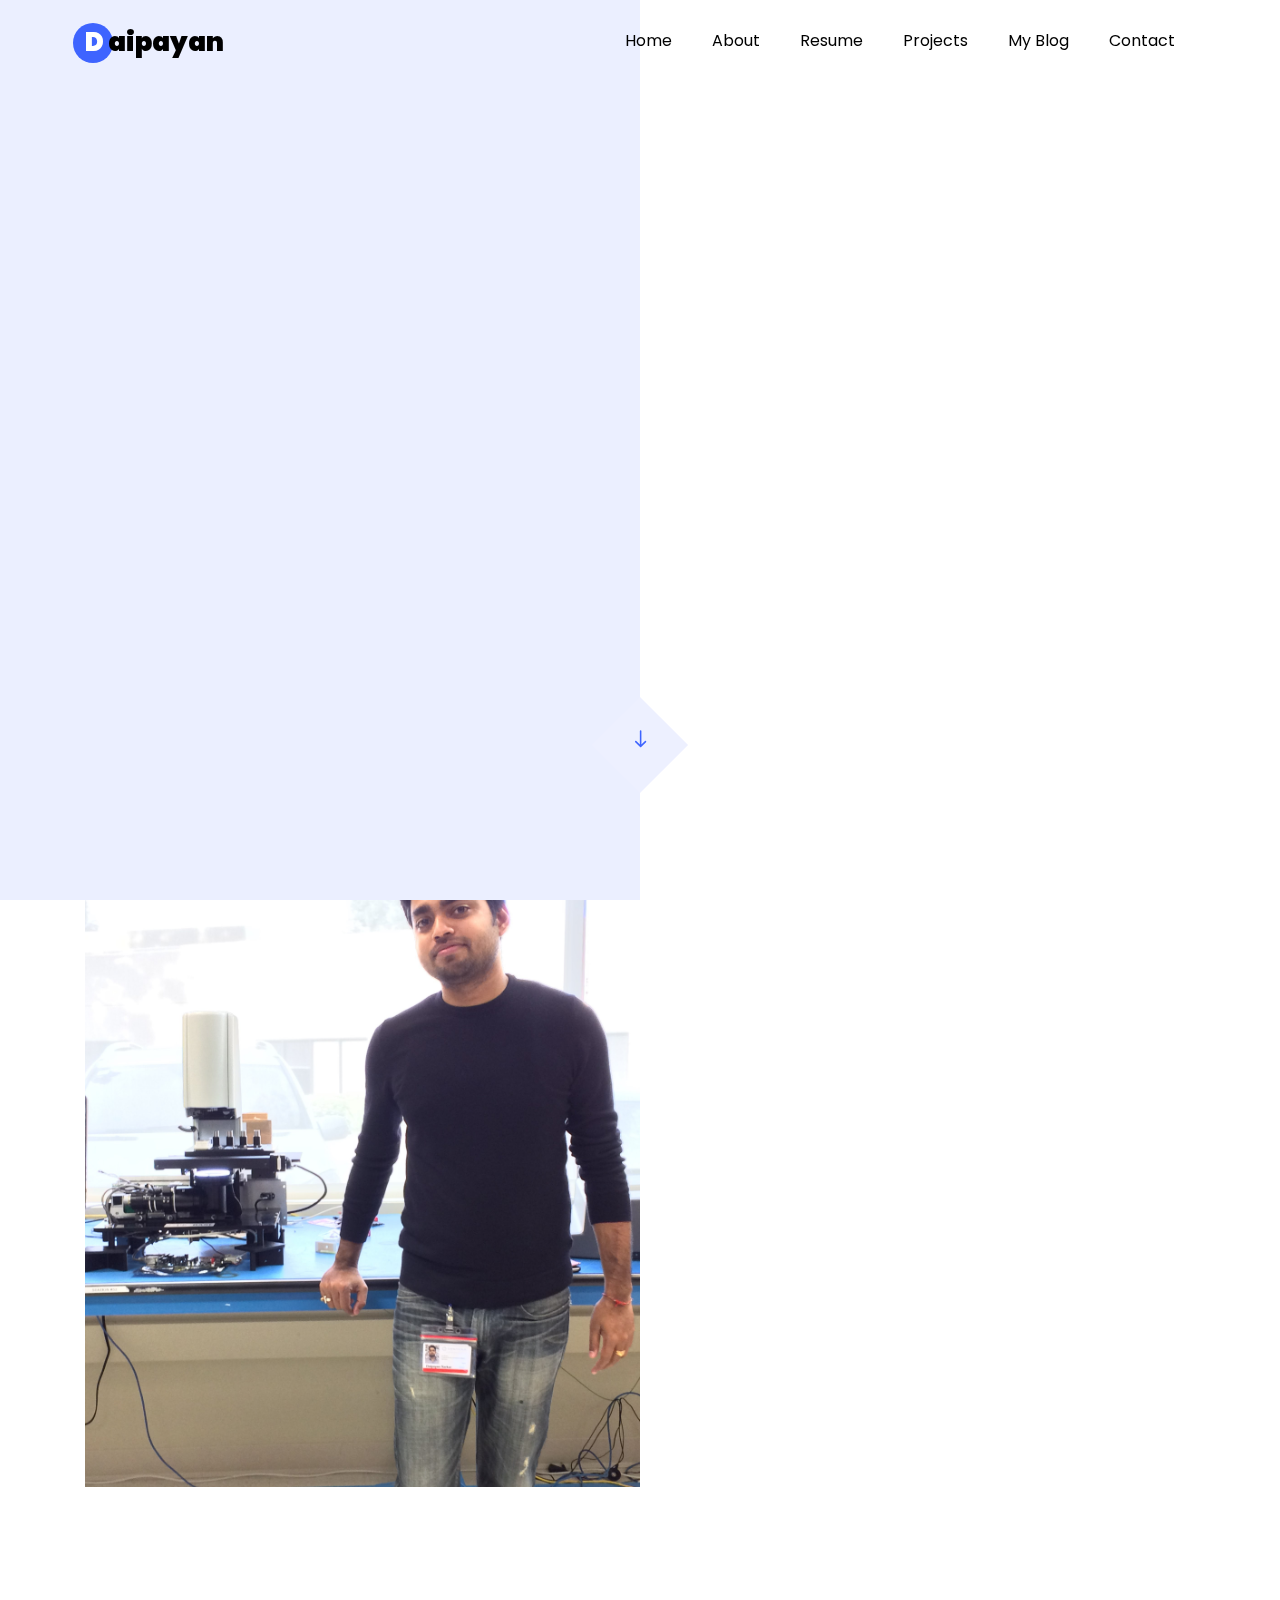
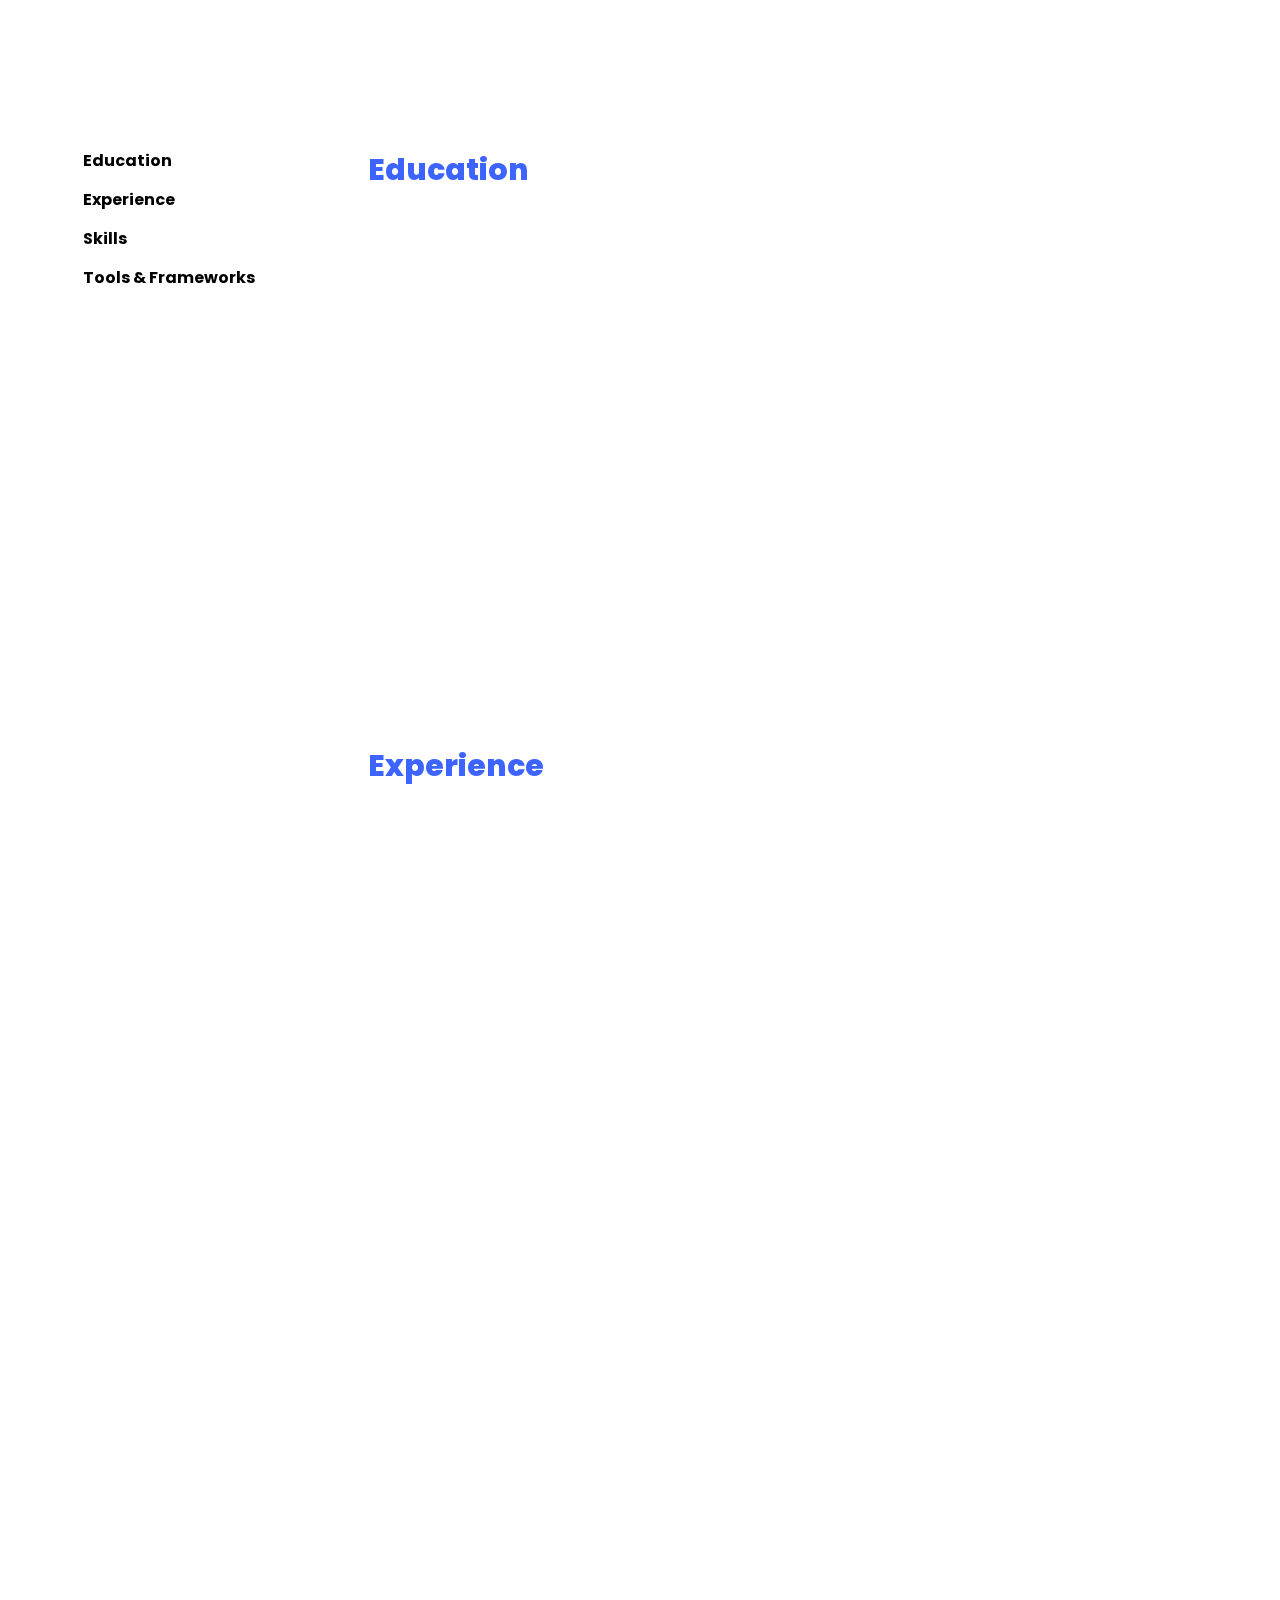
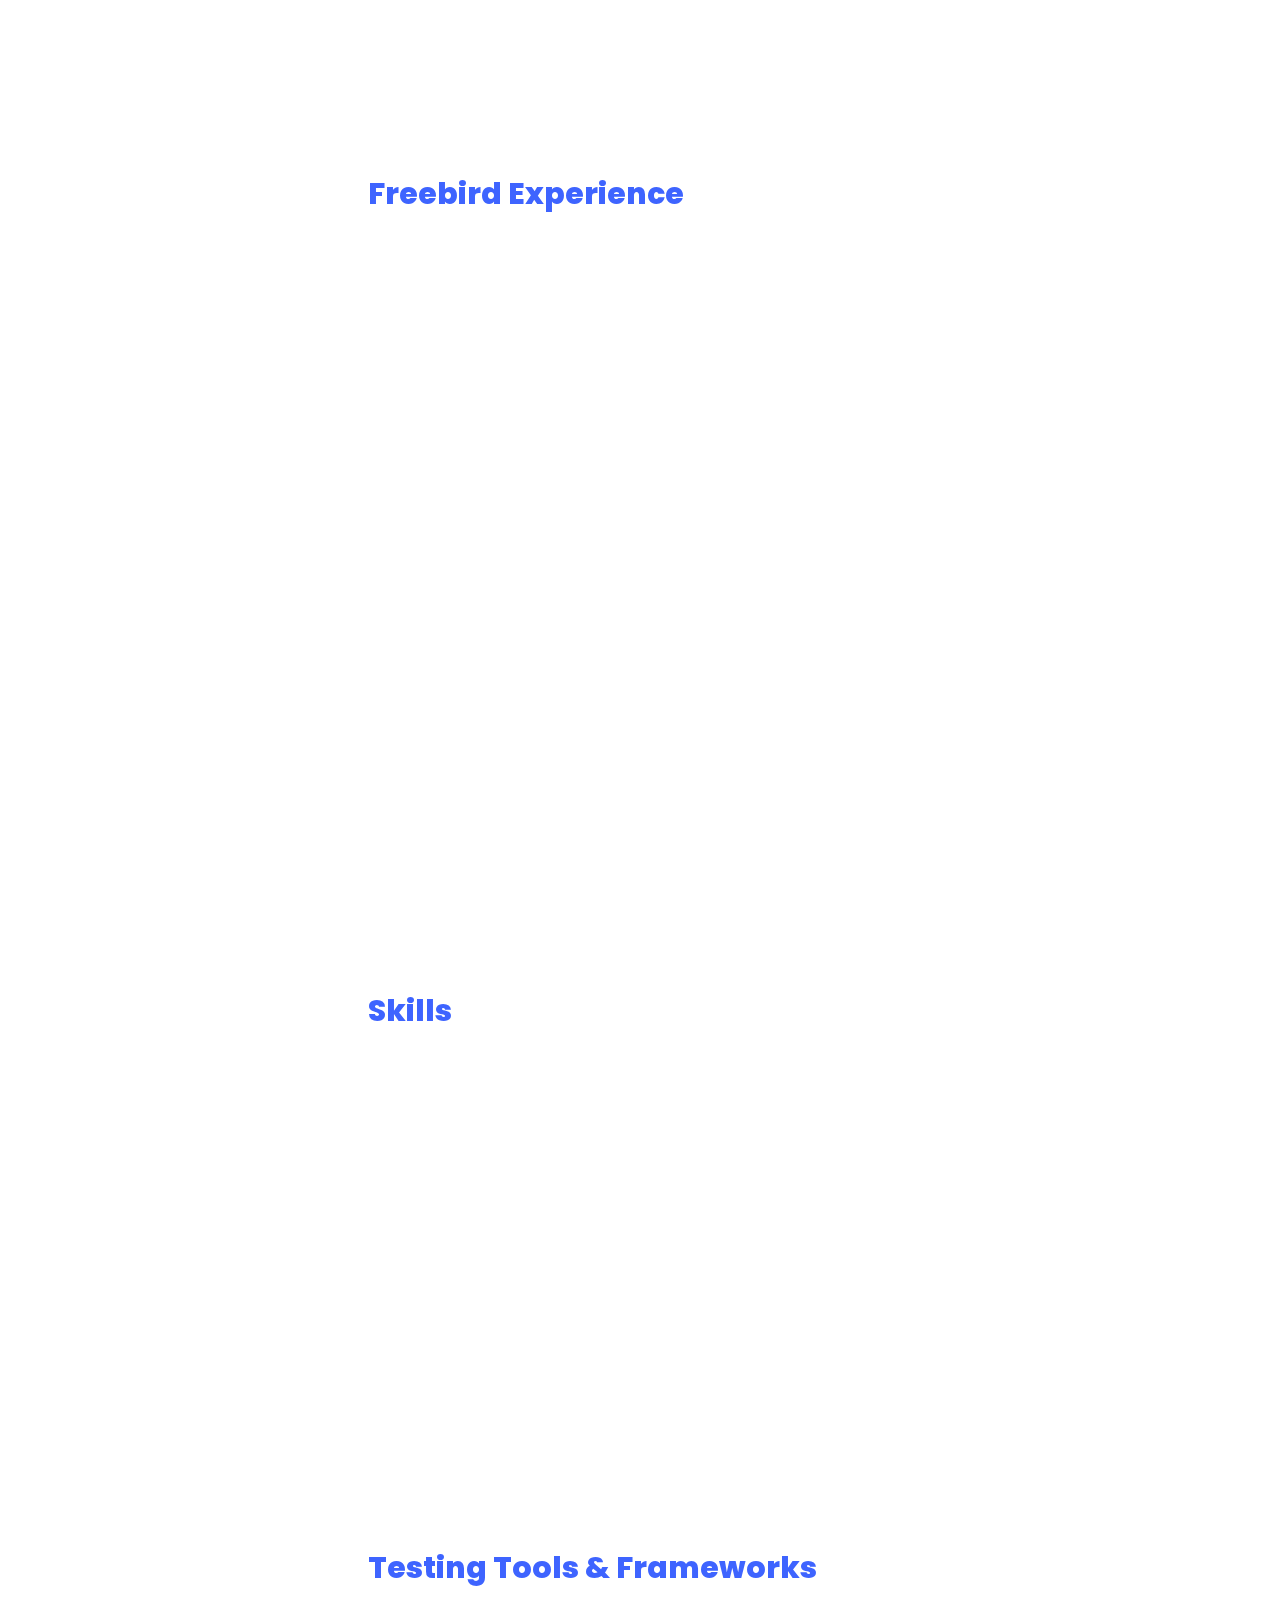
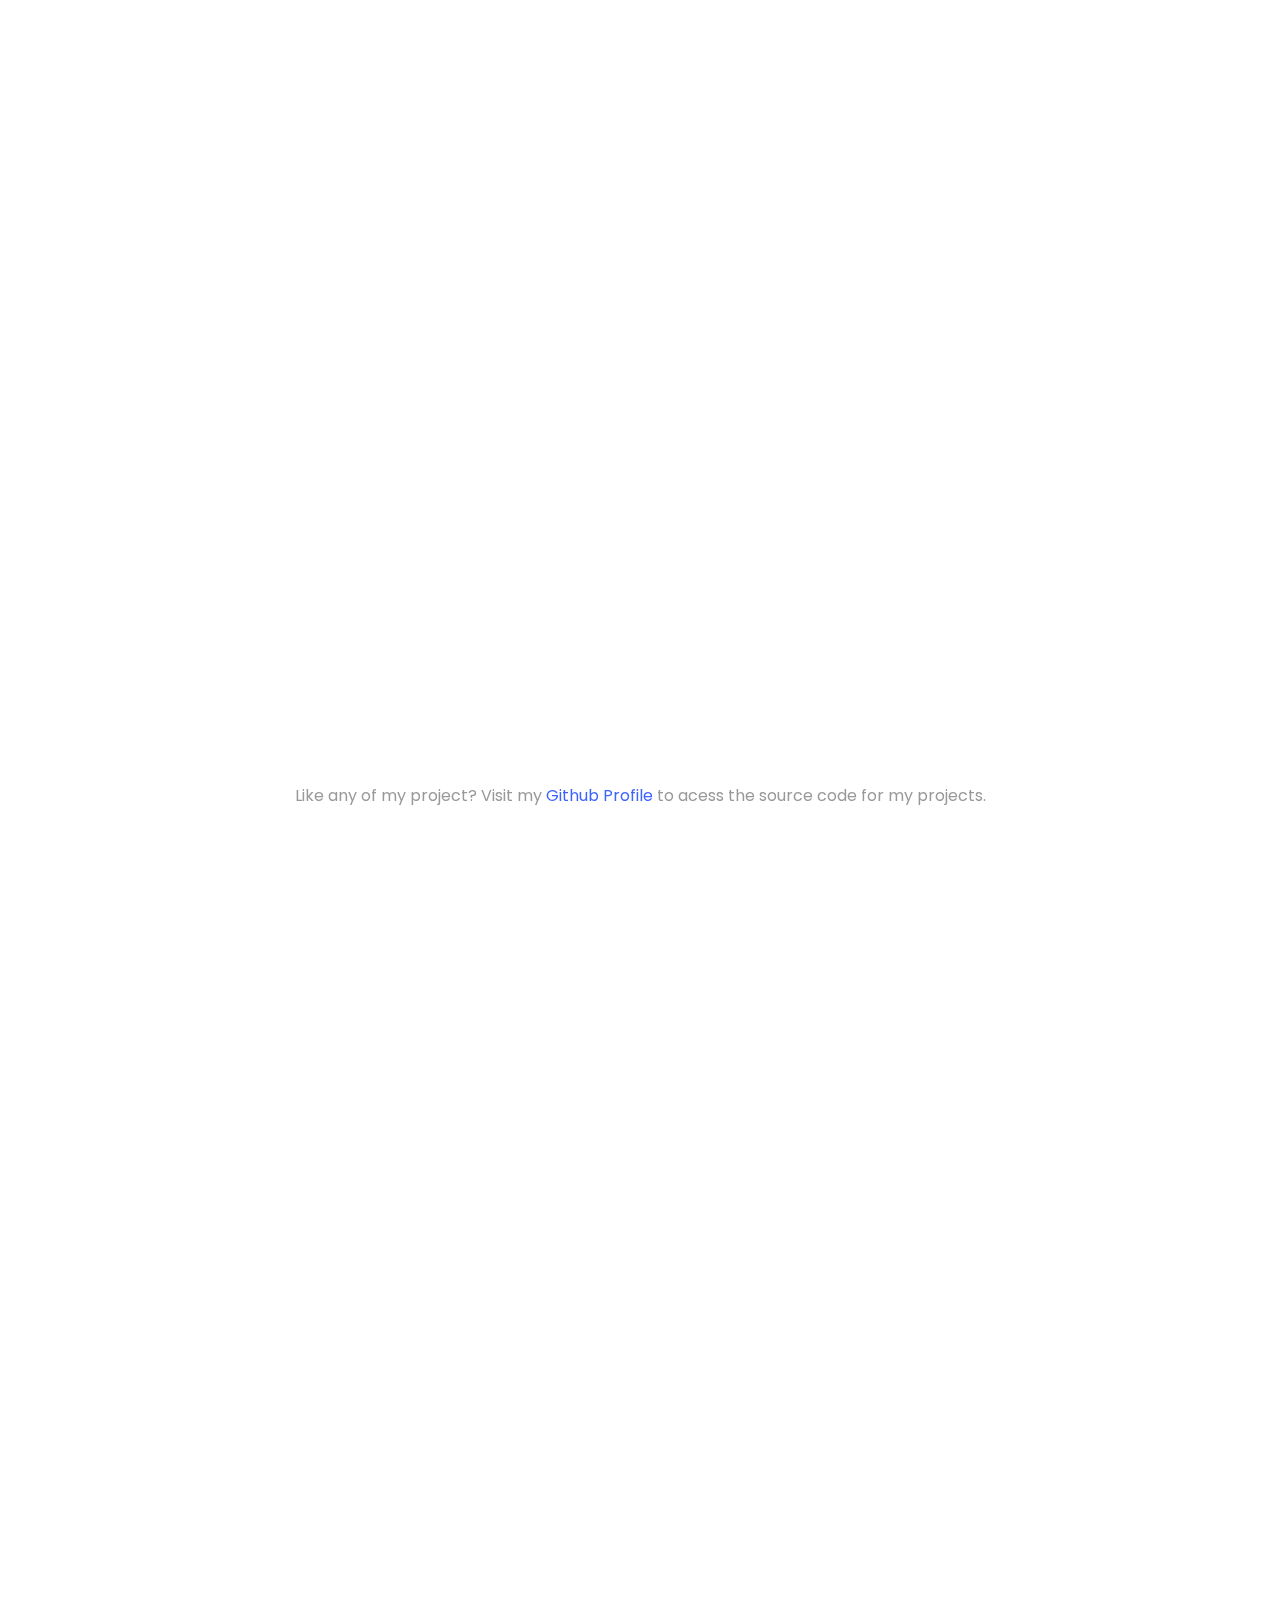
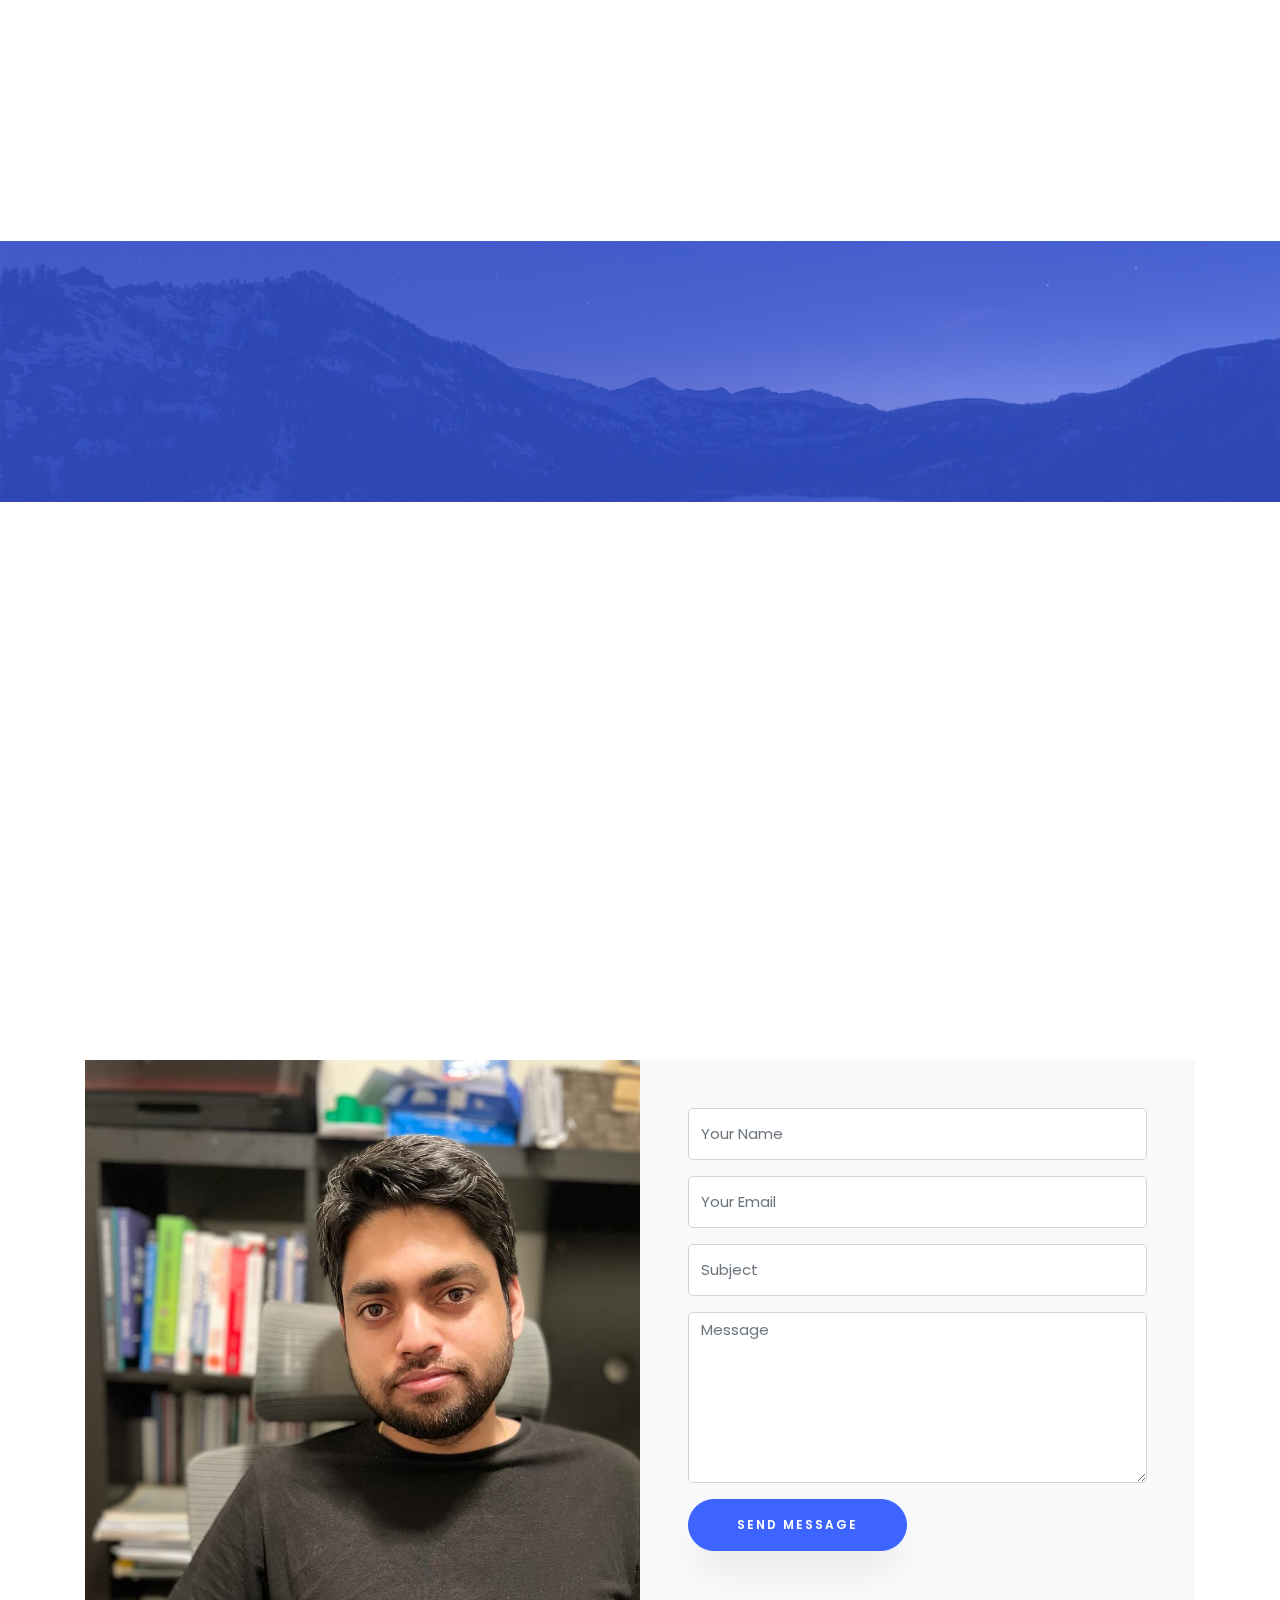
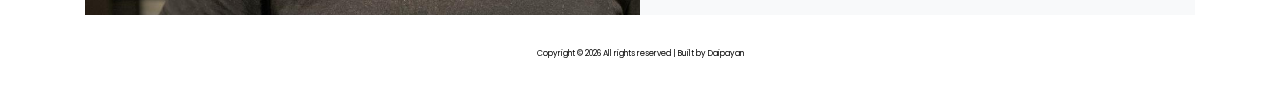
==== public/index.html @ c0855186 "new version updated on May 8" ====
<!DOCTYPE html>
<html lang="en">

<head>
	<title>Daipayan</title>
	<meta charset="utf-8">
	<meta name="viewport" content="width=device-width, initial-scale=1, shrink-to-fit=no">

	<link href="https://fonts.googleapis.com/css?family=Poppins:100,200,300,400,500,600,700,800,900" rel="stylesheet">

	<link rel="stylesheet" href="files/css/open-iconic-bootstrap.min.css">
	<link rel="stylesheet" href="files/css/animate.css">

	<link rel="stylesheet" href="files/css/owl.carousel.min.css">
	<link rel="stylesheet" href="files/css/owl.theme.default.min.css">
	<link rel="stylesheet" href="files/css/magnific-popup.css">

	<link rel="stylesheet" href="files/css/aos.css">

	<link rel="stylesheet" href="files/css/ionicons.min.css">

	<link rel="stylesheet" href="files/css/flaticon.css">
	<link rel="stylesheet" href="files/css/icomoon.css">
	<link rel="stylesheet" href="files/css/style.css">
	<link rel="stylesheet" href="files/css/custom.css">
</head>

<body data-spy="scroll" data-target=".site-navbar-target" data-offset="300">


	<nav class="navbar navbar-expand-lg navbar-dark ftco_navbar ftco-navbar-light site-navbar-target" id="ftco-navbar">
		<div class="container">
			<a class="navbar-brand" href="index.html"><span>D</span> aipayan</a>
			<button class="navbar-toggler js-fh5co-nav-toggle fh5co-nav-toggle" type="button" data-toggle="collapse"
				data-target="#ftco-nav" aria-controls="ftco-nav" aria-expanded="false" aria-label="Toggle navigation">
				<span class="oi oi-menu"></span> Menu
			</button>

			<div class="collapse navbar-collapse" id="ftco-nav">
				<ul class="navbar-nav nav ml-auto">
					<li class="nav-item"><a href="#home-section" class="nav-link"><span>Home</span></a></li>
					<li class="nav-item"><a href="#about-section" class="nav-link"><span>About</span></a></li>
					<li class="nav-item"><a href="#resume-section" class="nav-link"><span>Resume</span></a></li>
					<!-- <li class="nav-item"><a href="#services-section" class="nav-link"><span>Services</span></a></li> -->
					<li class="nav-item"><a href="#projects-section" class="nav-link"><span>Projects</span></a></li>
					<li class="nav-item"><a href="#blog-section" class="nav-link"><span>My Blog</span></a></li>
					<li class="nav-item"><a href="#contact-section" class="nav-link"><span>Contact</span></a></li>
				</ul>
			</div>
		</div>
	</nav>
	<section class="hero-wrap js-fullheight">
		<div class="overlay"></div>
		<div class="container">
			<div class="row no-gutters slider-text js-fullheight justify-content-center align-items-center">
				<div class="col-lg-8 col-md-6 ftco-animate d-flex align-items-center">
					<div class="text text-center">
						<span class="subheading">Hey! I am</span>
						<h1>Daipayan Sarkar</h1>
						<h2>I'm a
							<span class="txt-rotate" data-period="2000"
								data-rotate='[ "Test Automation Engineer", "Front End Developer.", "React Developer", "Learner"  ]'></span>
						</h2>
					</div>
				</div>
			</div>
		</div>
		</div>
		<div class="mouse">
			<a href="#" class="mouse-icon">
				<div class="mouse-wheel"><span class="ion-ios-arrow-round-down"></span></div>
			</a>
		</div>
	</section>

	<section class="ftco-about img ftco-section ftco-no-pt ftco-no-pb" id="about-section">
		<div class="container">
			<div class="row d-flex no-gutters">
				<div class="col-md-6 col-lg-6 d-flex">
					<div class="img-about img d-flex align-items-stretch">
						<div class="overlay"></div>
						<div class="img d-flex align-self-stretch align-items-center"
							style="background-image:url(files/images/About.JPG);">
						</div>

					</div>
				</div>
				<div class="col-md-6 col-lg-6 pl-md-5 py-5">
					<div class="row justify-content-start pb-3">
						<div class="col-md-12 heading-section ftco-animate">
							<h1 class="big">About</h1>
							<h2 class="mb-4">About Me</h2>
							<p>I am a small but effiecient fish in an ocean called IT, writing robust code for
								high-volume companies for the last 10 years. </p>
							<ul class="about-info mt-4 px-md-0 px-2">
								<li class="d-flex"><span>Name:</span> <span>Daipayan Sarkar</span></li>
								<li class="d-flex"><span>Date of birth:</span> <span>January 25</span></li>
								<li class="d-flex"><span>Address:</span> <span>San Francisco,California</span></li>
								<!-- <li class="d-flex"><span>Pin code:</span> <span>94013</span></li> -->
								<li class="d-flex"><span>Email:</span> <span>daipayan.sarkar.25@gmail.com</span></li>
								<li class="d-flex"><span>Phone: </span> <span>+1-718 285 1870</span></li>
							</ul>
						</div>
					</div>
					<div class="counter-wrap ftco-animate d-flex mt-md-3">
						<div class="text">
							<!-- <p class="mb-4">
	                <span class="number" data-number="120">0</span>
	                <span>Project complete</span>
                </p> -->
							<p><a href="files/DaipayanSarkar_Resume.pdf" class="btn btn-primary py-3 px-3">Download
									CV</a></p>
						</div>
					</div>
				</div>
			</div>
		</div>
	</section>

	<section class="ftco-section ftco-partner">
		<div class="container-fluid">
			<div class="row">
				<div class="col ftco-animate img-col">
					<!-- <a href="#" class="partner"> -->
					<img src="files/images/technology/python.png" class="img-fluid lang" alt="python">
					<!-- </a> -->
				</div>
				<div class="col ftco-animate img-col">
					<!-- <a href="#" class="partner"> -->
					<img src="files/images/technology/javascript.png" class="img-fluid lang" alt="javascript">
					<!-- </a> -->
				</div>
				<div class="col ftco-animate img-col">
					<!-- <a href="#" class="partner"> -->
					<img src="files/images/technology/java.png" class="img-fluid lang" alt="java">
					<!-- </a> -->
				</div>
				<div class="col ftco-animate img-col">
					<!-- <a href="#" class="partner"> -->
					<img src="files/images/technology/html.png" class="img-fluid lang" alt="testing">
					<!-- </a> -->
				</div>
				<div class="col ftco-animate img-col">
					<!-- <a href="#" class="partner"> -->
					<img src="files/images/technology/react.png" class="img-fluid lang" alt="React">
					<!-- </a> -->
				</div>
			</div>
		</div>
	</section>

	<section class="ftco-section ftco-no-pb goto-here" id="resume-section">
		<div class="container">
			<div class="row">
				<div class="col-md-3">
					<nav id="navi">
						<ul>
							<li><a href="#page-1">Education</a></li>
							<li><a href="#page-2">Experience</a></li>
							<li><a href="#page-3">Skills</a></li>
							<li><a href="#page-4">Tools <span>&amp;</span> Frameworks</a></li>
						</ul>
					</nav>
				</div>
				<div class="col-md-9">
					<div id="page-1" class="page one">
						<h2 class="heading">Education</h2>
						<div class="resume-wrap d-flex ftco-animate">
							<div class="icon d-flex align-items-center justify-content-center">
								<span class="flaticon-ideas"></span>
							</div>
							<div class="text pl-3">
								<span class="date">2009</span>
								<h2>Bachelor of Technology in Electrical and Electronics</h2>
								<span class="position">SRM University</span>
								<!-- <p>A small river named Duden flows by their place and supplies it with the necessary regelialia. It is a paradisematic country, in which roasted parts of sentences fly into your mouth.</p> -->
							</div>
						</div>
						<div class="resume-wrap d-flex ftco-animate">
							<div class="icon d-flex align-items-center justify-content-center">
								<span class="flaticon-ideas"></span>
							</div>
							<div class="text pl-3">
								<span class="date">2004</span>
								<h2>AISSCE(12<sup>th</sup>) in Science stream </h2>
								<span class="position">CBSE</span>
								<!-- <p>A small river named Duden flows by their place and supplies it with the necessary regelialia. It is a paradisematic country, in which roasted parts of sentences fly into your mouth.</p> -->
							</div>
						</div>
						<div class="resume-wrap d-flex ftco-animate">
							<div class="icon d-flex align-items-center justify-content-center">
								<span class="flaticon-ideas"></span>
							</div>
							<div class="text pl-3">
								<span class="date">2002</span>
								<h2>AISSCE(10<sup>th</sup>)</h2>
								<span class="position">CBSE</span>
								<!-- <p>A small river named Duden flows by their place and supplies it with the necessary regelialia. It is a paradisematic country, in which roasted parts of sentences fly into your mouth.</p> -->
							</div>
						</div>
						<!-- <div class="resume-wrap d-flex ftco-animate">
	    					<div class="icon d-flex align-items-center justify-content-center">
					    		<span class="flaticon-ideas"></span>
					    	</div>
					    	<div class="text pl-3">
		    					<span class="date">2014-2015</span>
		    					<h2>Art &amp; Creative Director</h2>
		    					<span class="position">Cambridge University</span>
		    					<p>A small river named Duden flows by their place and supplies it with the necessary regelialia. It is a paradisematic country, in which roasted parts of sentences fly into your mouth.</p>
		    				</div>
	    				</div> -->
					</div>

					<div id="page-2" class="page two">
						<h2 class="heading">Experience</h2>
						<div class="resume-wrap d-flex ftco-animate">
							<div class="icon d-flex align-items-center justify-content-center">
								<span class="flaticon-ideas"></span>
							</div>
							<div class="text pl-3">
								<span class="date">2018-2020</span>
								<h2>Test Specialists</h2>
								<h3>CitiusTech Healthcare</h3>
								<span class="position">Carescape Central Station - GE Healthcare </span>
								<p>Created an end-to-end fully automated workflow for 300+ smoke test cases involving
									Jenkins to trigger test cases in TestComplete, publishing the result in fully custom
									HTML formats and custom PDF formats using custom DLL and also publishing the trend ,
									execution data in Elasticsearch Kibana visualisation in a highly customized
									restricted environment for Test Automation.</p>
							</div>
						</div>
						<div class="resume-wrap d-flex ftco-animate">
							<div class="icon d-flex align-items-center justify-content-center">
								<span class="flaticon-ideas"></span>
							</div>
							<div class="text pl-3">
								<span class="date">2016-2018</span>
								<h2>Test Lead</h2>
								<h3>Estuate Inc.</h3>
								<span class="position">Avenio Millisect - Roche</span>
								<p>Facilitated Automated & Manual Testing solutions to test the Semi-automated tissue
									dissection hardware and also, hardware software integration with a number of complex
									downstream applications and hardware to successfully dissect tissues, generate and
									store reports.</p>
							</div>
						</div>
						<div class="resume-wrap d-flex ftco-animate">
							<div class="icon d-flex align-items-center justify-content-center">
								<span class="flaticon-ideas"></span>
							</div>
							<div class="text pl-3">
								<span class="date">2009-2015</span>
								<h2>Test Lead</h2>
								<h3>Cognizant.</h3>
								<span class="position">Mutiple BFSI Projects</span>
								<p>Worked on multiple BFSI projects within the organization with the primary focus on
									facilitating automation Testing solutions for global Clients by utilizing the
									expertise on different admin systems and workflows of the specific domain and
									geographic market.</p>
							</div>
						</div>
						<h2 class="heading">Freebird Experience</h2>
						<div class="resume-wrap d-flex ftco-animate">
							<div class="icon d-flex align-items-center justify-content-center">
								<span class="flaticon-ideas"></span>
							</div>
							<div class="text pl-3">
								<!-- <span class="date">2014- <span style="font-size: 25px ;">&#8734;</span></span> -->
								<h2>Full-Stack Web Development</h2>
								<span class="position">Side Tech</span>
								<p>Which started out as a hobby soon found my passion for creating websites which are
									visually trendy and functionally smooth using mostly Js-based MERN. You can view
									some of my work in the Projects section.</p>
							</div>
						</div>
						<div class="resume-wrap d-flex ftco-animate">
							<div class="icon d-flex align-items-center justify-content-center">
								<span class="flaticon-ideas"></span>
							</div>
							<div class="text pl-3">
								<!-- <span class="date">2014- <span style="font-size: 25px ;">&#8734;</span></span> -->
								<h2>Website Development with Wordpress</h2>
								<span class="position">Side Tech</span>
								<p>Quick and hassle-free solution for mostly static websites with limited
									functionalities meant mostly for small business who require end-to-end support from
									Wesite Development, Hosting Deployment to mantainence.</p>
							</div>
						</div>
						<div class="resume-wrap d-flex ftco-animate">
							<div class="icon d-flex align-items-center justify-content-center">
								<span class="flaticon-ideas"></span>
							</div>
							<div class="text pl-3">
								<!-- <span class="date">2014-2015</span> -->
								<h2>App Developer</h2>
								<span class="position">Side Tech</span>
								<p>The 'something missing' factor of experiencing Web Applications in mobile devices has
									led me to explore the beautiful world of Native App Development using React-native.
									And it has been a great journey so-far.</p>
							</div>
						</div>
						<!--<div class="resume-wrap d-flex ftco-animate">
	    					<div class="icon d-flex align-items-center justify-content-center">
					    		<span class="flaticon-ideas"></span>
					    	</div>
					    	<div class="text pl-3">
		    					<span class="date">2009-2015</span>
		    					<h2>UI/UX Designer</h2>
		    					<span class="position">Cambridge University</span>
		    					<p>Worked on multiple BFSI projects within the organization with the primary focus on facilitating automation Testing solutions for global Clients by utilizing the expertise on different admin systems and workflows of the specific domain and geographic market.</p>
		    				</div>
	    				</div> -->
					</div>
					<div id="page-3" class="page three">
						<h2 class="heading">Skills</h2>
						<!--<div class="row progress-circle mb-5">
					  		<div class="col-lg-4 mb-4"> 
						       <div class="bg-white rounded-lg shadow p-4">
						        <h2 class="h5 font-weight-bold text-center mb-4">CSS</h2> -->

						<!-- Progress bar 1 -->
						<!-- <div class="progress mx-auto" data-value='90'>
						          <span class="progress-left">
                        <span class="progress-bar border-primary"></span>
						          </span>
						          <span class="progress-right">
                        <span class="progress-bar border-primary"></span>
						          </span>
						          <div class="progress-value w-100 h-100 rounded-circle d-flex align-items-center justify-content-center">
						            <div class="h2 font-weight-bold">90<sup class="small">%</sup></div>
						          </div>
						        </div> -->
						<!-- END -->

						<!-- Demo info -->
						<!-- <div class="row text-center mt-4">
						          <div class="col-6 border-right">
						            <div class="h4 font-weight-bold mb-0">28%</div><span class="small text-gray">Last week</span>
						          </div>
						          <div class="col-6">
						            <div class="h4 font-weight-bold mb-0">60%</div><span class="small text-gray">Last month</span>
						          </div>
						        </div> 
						        -- END --
						      </div>
						    </div>-->

						<!-- <div class="col-lg-4 mb-4">
						      <div class="bg-white rounded-lg shadow p-4">
						        <h2 class="h5 font-weight-bold text-center mb-4">HTML</h2>

						        Progress bar 1 --
						        <div class="progress mx-auto" data-value='80'>
						          <span class="progress-left">
                        <span class="progress-bar border-primary"></span>
						          </span>
						          <span class="progress-right">
                        <span class="progress-bar border-primary"></span>
						          </span>
						          <div class="progress-value w-100 h-100 rounded-circle d-flex align-items-center justify-content-center">
						            <div class="h2 font-weight-bold">80<sup class="small">%</sup></div>
						          </div>
						        </div>
						        

						        
						        <div class="row text-center mt-4">
						          <div class="col-6 border-right">
						            <div class="h4 font-weight-bold mb-0">28%</div><span class="small text-gray">Last week</span>
						          </div>
						          <div class="col-6">
						            <div class="h4 font-weight-bold mb-0">60%</div><span class="small text-gray">Last month</span>
						          </div>
						        </div>
						        
						      </div>
						    </div>

						    <div class="col-lg-4 mb-4">
						      <div class="bg-white rounded-lg shadow p-4">
						        <h2 class="h5 font-weight-bold text-center mb-4">jQuery</h2>

						        
						        <div class="progress mx-auto" data-value='75'>
						          <span class="progress-left">
                        <span class="progress-bar border-primary"></span>
						          </span>
						          <span class="progress-right">
                        <span class="progress-bar border-primary"></span>
						          </span>
						          <div class="progress-value w-100 h-100 rounded-circle d-flex align-items-center justify-content-center">
						            <div class="h2 font-weight-bold">75<sup class="small">%</sup></div>
						          </div>
						        </div>
						        

						        
						        <div class="row text-center mt-4">
						          <div class="col-6 border-right">
						            <div class="h4 font-weight-bold mb-0">28%</div><span class="small text-gray">Last week</span>
						          </div>
						          <div class="col-6">
						            <div class="h4 font-weight-bold mb-0">60%</div><span class="small text-gray">Last month</span>
						          </div>
						        </div>
						        
						      </div>
						    </div> 
						  </div>-->

						<div class="row">
							<div class="col-md-6 animate-box">
								<div class="progress-wrap ftco-animate">
									<h3>Java</h3>
									<div class="progress">
										<div class="progress-bar color-2" role="progressbar" aria-valuenow="85"
											aria-valuemin="0" aria-valuemax="100" style="width:85%">
											<span>85%</span>
										</div>
									</div>
								</div>
							</div>

							<div class="col-md-6 animate-box">
								<div class="progress-wrap ftco-animate">
									<h3>Python</h3>
									<div class="progress">
										<div class="progress-bar color-2" role="progressbar" aria-valuenow="85"
											aria-valuemin="0" aria-valuemax="100" style="width:85%">
											<span>85%</span>
										</div>
									</div>
								</div>
							</div>

							<div class="col-md-6 animate-box">
								<div class="progress-wrap ftco-animate">
									<h3>javascript</h3>
									<div class="progress">
										<div class="progress-bar color-2" role="progressbar" aria-valuenow="85"
											aria-valuemin="0" aria-valuemax="100" style="width:85%">
											<span>85%</span>
										</div>
									</div>
								</div>
							</div>
							<div class="col-md-6 animate-box">
								<div class="progress-wrap ftco-animate">
									<h3>HTML5</h3>
									<div class="progress">
										<div class="progress-bar color-3" role="progressbar" aria-valuenow="95"
											aria-valuemin="0" aria-valuemax="100" style="width:95%">
											<span>95%</span>
										</div>
									</div>
								</div>
							</div>
							<div class="col-md-6 animate-box">
								<div class="progress-wrap ftco-animate">
									<h3>CSS3</h3>
									<div class="progress">
										<div class="progress-bar color-4" role="progressbar" aria-valuenow="90"
											aria-valuemin="0" aria-valuemax="100" style="width:90%">
											<span>90%</span>
										</div>
									</div>
								</div>
							</div>
							<div class="col-md-6 animate-box">
								<div class="progress-wrap ftco-animate">
									<h3>WordPress</h3>
									<div class="progress">
										<div class="progress-bar color-5" role="progressbar" aria-valuenow="90"
											aria-valuemin="0" aria-valuemax="100" style="width:90%">
											<span>90%</span>
										</div>
									</div>
								</div>
							</div>
							<div class="col-md-6 animate-box">
								<div class="progress-wrap ftco-animate">
									<h3>ReactJs</h3>
									<div class="progress">
										<div class="progress-bar color-6" role="progressbar" aria-valuenow="80"
											aria-valuemin="0" aria-valuemax="100" style="width:80%">
											<span>60%</span>
										</div>
									</div>
								</div>
							</div>
							<div class="col-md-6 animate-box">
								<div class="progress-wrap ftco-animate">
									<h3>NodeJs</h3>
									<div class="progress">
										<div class="progress-bar color-6" role="progressbar" aria-valuenow="80"
											aria-valuemin="0" aria-valuemax="100" style="width:80%">
											<span>70%</span>
										</div>
									</div>
								</div>
							</div>
							<div class="col-md-6 animate-box">
								<div class="progress-wrap ftco-animate">
									<h3>MongoDB</h3>
									<div class="progress">
										<div class="progress-bar color-6" role="progressbar" aria-valuenow="80"
											aria-valuemin="0" aria-valuemax="100" style="width:80%">
											<span>70%</span>
										</div>
									</div>
								</div>
							</div>
							<div class="col-md-6 animate-box">
								<div class="progress-wrap ftco-animate">
									<h3>AWS</h3>
									<div class="progress">
										<div class="progress-bar color-1" role="progressbar" aria-valuenow="30"
											aria-valuemin="0" aria-valuemax="100" style="width:30%">
											<span>30%</span>
										</div>
									</div>
								</div>
							</div>
						</div>
					</div>



					<div id="page-4" class="page four">
						<h2 class="heading">Testing Tools <span>&amp;</span> Frameworks</h2>
						<div class="container">
							<div class="row">
								<div class="col ftco-animate tools">
									<a href="https://support.smartbear.com/testcomplete/docs/" target="_blank"
										class="partner"><img src="files/images/tools/TestComplete.png"
											class="img-fluid tools-img" alt="TestComplete Icon"></a>
								</div>
								<div class="col ftco-animate tools">
									<a href="https://github.com/rest-assured/rest-assured/wiki/Usage" target="_blank"
										class="partner"><img src="files/images/tools/restAssured.png"
											class="img-fluid tools-img" alt="Colorlib Template"></a>
								</div>
								<div class="col ftco-animate tools">
									<a href="https://docs.pytest.org/en/6.2.x/contents.html" target="_blank"
										class="partner"><img src="files/images/tools/Pytest.png"
											class="img-fluid tools-img" alt="Colorlib Template"></a>
								</div>
								<div class="col ftco-animate tools">
									<a href="https://www.selenium.dev/documentation/" target="_blank"
										class="partner"><img src="files/images/tools/selenium.png"
											class="img-fluid tools-img" alt="Colorlib Template"></a>
								</div>
								<div class="col ftco-animate tools">
									<a href="https://www.protractortest.org/#/api-overview" target="_blank"
										class="partner"><img src="files/images/tools/protractor.png"
											class="img-fluid tools-img" alt="Colorlib Template"></a>
								</div>
							</div>
						</div>
					</div>
				</div>
			</div>
	</section>

	<!-- <section class="ftco-section" id="services-section">
    	<div class="container-fluid px-md-5">
    		<div class="row justify-content-center py-5 mt-5">
          <div class="col-md-12 heading-section text-center ftco-animate">
          	<h1 class="big big-2">Services</h1>
            <h2 class="mb-4">Services</h2>
            <p>Far far away, behind the word mountains, far from the countries Vokalia and Consonantia</p>
          </div>
        </div>
    		<div class="row">
					<div class="col-md-4 text-center d-flex ftco-animate">
						<a href="#" class="services-1 shadow">
							<span class="icon">
								<i class="flaticon-analysis"></i>
							</span>
							<div class="desc">
								<h3 class="mb-5">Web Design</h3>
								<p>A small river named Duden flows by their place and supplies it with the necessary regelialia.</p>
							</div>
						</a>
					</div>
					<div class="col-md-4 text-center d-flex ftco-animate">
						<a href="#" class="services-1 shadow">
							<span class="icon">
								<i class="flaticon-flasks"></i>
							</span>
							<div class="desc">
								<h3 class="mb-5">Phtography</h3>
								<p>A small river named Duden flows by their place and supplies it with the necessary regelialia.</p>
							</div>
						</a>
					</div>
					<div class="col-md-4 text-center d-flex ftco-animate">
						<a href="#" class="services-1 shadow">
							<span class="icon">
								<i class="flaticon-ideas"></i>
							</span>
							<div class="desc">
								<h3 class="mb-5">Web Developer</h3>
								<p>A small river named Duden flows by their place and supplies it with the necessary regelialia.</p>
							</div>
						</a>
					</div>

					<div class="col-md-4 text-center d-flex ftco-animate">
						<a href="#" class="services-1 shadow">
							<span class="icon">
								<i class="flaticon-innovation"></i>
							</span>
							<div class="desc">
								<h3 class="mb-5">App Developing</h3>
								<p>A small river named Duden flows by their place and supplies it with the necessary regelialia.</p>
							</div>
						</a>
					</div>
					<div class="col-md-4 text-center d-flex ftco-animate">
						<a href="#" class="services-1 shadow">
							<span class="icon">
								<i class="flaticon-ux-design"></i>
							</span>
							<div class="desc">
								<h3 class="mb-5">Branding</h3>
								<p>A small river named Duden flows by their place and supplies it with the necessary regelialia.</p>
							</div>
						</a>
					</div>
					<div class="col-md-4 text-center d-flex ftco-animate">
						<a href="#" class="services-1 shadow">
							<span class="icon">
								<i class="flaticon-idea"></i>
							</span>
							<div class="desc">
								<h3 class="mb-5">Product Strategy</h3>
								<p>A small river named Duden flows by their place and supplies it with the necessary regelialia.</p>
							</div>
						</a>
					</div>
				</div>
    	</div>
    </section> -->

	<!-- Projects section -->
	<section class="ftco-section ftco-project" id="projects-section">
		<div class="container-fluid px-md-0">
			<div class="row no-gutters justify-content-center pb-5">
				<div class="col-md-12 heading-section text-center ftco-animate">
					<h1 class="big big-2">Projects</h1>
					<h2 class="mb-4">Some of my Fun Projects</h2>
					<p>Enough boring stuffs, get to see my fun side.</p>
				</div>
			</div>
			<div class="row no-gutters">
				<div class="col-md-4">
					<div class="project img ftco-animate d-flex justify-content-center align-items-center"
						style="background-image: url(files/images/projects/Corona.png); ">
						<div class="overlay"></div>
						<div class="text text-center p-4">
							<h3><a href="files/coronaindex.html">India Covid-19 status</a></h3>
							<span>Latest Data</span>
						</div>
					</div>
				</div>
				<div class="col-md-4">
					<div class="project img ftco-animate d-flex justify-content-center align-items-center"
						style="background-image: url(files/images/gameimages/bg.png);">
						<div class="overlay"></div>
						<div class="text text-center p-4">
							<h3><a href="files/gameindex.html">Mario adventure</a></h3>
							<span>A game for the 90's kid</span>
						</div>
					</div>
				</div>

				<div class="col-md-4">
					<div class="project img ftco-animate d-flex justify-content-center align-items-center"
						style="background-image: url(files/images/quizApp.png);">
						<div class="overlay"></div>
						<div class="text text-center p-4">
							<h3><a href="./files/quizProject/choosetopics.html">Quiz App</a></h3>
							<span>Test your Knowledge from various topics</span>
						</div>
					</div>
				</div>
				<!-- <div class="col-md-4">
    				<div class="project img ftco-animate d-flex justify-content-center align-items-center" style="background-image: url(images/work-4.jpg);">
    					<div class="overlay"></div>
	    				<div class="text text-center p-4">
	    					<h3><a href="#">Watch this Space for upcoming projects</a></h3>
	    					<span>Weather App</span>
	    				</div>
    				</div>
    			</div>
    			<div class="col-md-4">
    				<div class="project img ftco-animate d-flex justify-content-center align-items-center" style="background-image: url(images/work-5.jpg);">
    					<div class="overlay"></div>
	    				<div class="text text-center p-4">
	    					<h3><a href="#">Watch this Space for upcoming projects</a></h3>
	    					<span>Movies App</span>
	    				</div>
    				</div>
    			</div>
    			<div class="col-md-4">
    				<div class="project img ftco-animate d-flex justify-content-center align-items-center" style="background-image: url(images/work-6.jpg);">
    					<div class="overlay"></div>
	    				<div class="text text-center p-4">
	    					<h3><a href="#">Watch this Space for upcoming projects</a></h3>
	    					<span>Waether App</span>
	    				</div>
    				</div>
    			</div> -->
			</div>

		</div>

		<p id="p_info">Like any of my project? Visit my <a href="https://github.com/deeptech86" class=""
				target="_blank">Github Profile</a> to acess the source code for my projects.</p>

	</section>

	<!-- <section class="ftco-section ftco-no-pt ftco-no-pb ftco-counter img" id="section-counter">
    	<div class="container-fluid px-md-5">
				<div class="row d-md-flex align-items-center">
          <div class="col-md d-flex justify-content-center counter-wrap ftco-animate">
            <div class="block-18 shadow">
              <div class="text">
                <strong class="number" data-number="100">0</strong>
                <span>Awards</span>
              </div>
            </div>
          </div>
          <div class="col-md d-flex justify-content-center counter-wrap ftco-animate">
            <div class="block-18 shadow">
              <div class="text">
                <strong class="number" data-number="1200">0</strong>
                <span>Complete Projects</span>
              </div>
            </div>
          </div>
          <div class="col-md d-flex justify-content-center counter-wrap ftco-animate">
            <div class="block-18 shadow">
              <div class="text">
                <strong class="number" data-number="1200">0</strong>
                <span>Happy Customers</span>
              </div>
            </div>
          </div>
          <div class="col-md d-flex justify-content-center counter-wrap ftco-animate">
            <div class="block-18 shadow">
              <div class="text">
                <strong class="number" data-number="500">0</strong>
                <span>Cups of coffee</span>
              </div>
            </div>
          </div>
        </div>
      </div>
    </section> -->


	<section class="ftco-section" id="blog-section">
		<div class="container">
			<div class="row justify-content-center mb-5 pb-5">
				<div class="col-md-7 heading-section text-center ftco-animate">
					<h1 class="big big-2">Blog</h1>
					<h2 class="mb-4">My Blog</h2>
					<p>Get to know my take on various topics</p>
				</div>
			</div>
			<div class="row d-flex">
				<div class="col-md-3 d-flex ftco-animate">
					<div class="blog-entry justify-content-end">
						<a href="files/single.html" class="block-20"
							style="background-image: url('files/images/image_1.jpg');">
						</a>
						<div class="text mt-3 float-right d-block">
							<h3 class="heading"><a href="files/single.html">Build your Selenium project skeleton in
									minutes with Python</a></h3>
							<div class="d-flex align-items-center mb-3 meta">
								<p class="mb-0">
									<span class="mr-2">Mar. 12, 2021</span>
									<a href="#" class="mr-2">Admin</a>

								</p>
							</div>
							<p>An interesting way to look at Python-based Selenium Frameworks</p>
						</div>
					</div>
				</div>
				<div class="col-md-3 d-flex ftco-animate">
					<div class="blog-entry justify-content-end">
						<a href="files/testComplete_blog.html" class="block-20"
							style="background-image: url('files/images/image_2.jpg');">
						</a>
						<div class="text mt-3 float-right d-block">
							<h3 class="heading"><a href="files/testComplete_blog.html">TestComplete: A comprehensive
									View</a></h3>
							<div class="d-flex align-items-center mb-3 meta">
								<p class="mb-0">
									<span class="mr-2">Sept. 23, 2020</span>
									<a href="#" class="mr-2">Admin</a>

								</p>
							</div>
							<p>Look at the various prospect of using TestComplete. Indulge or Avoid</p>
						</div>
					</div>
				</div>

				<div class="col-md-3 d-flex ftco-animate">
					<div class="blog-entry">
						<a href="files/API_blog.html" class="block-20"
							style="background-image: url('files/images/image_3.jpg');">
						</a>
						<div class="text mt-3 float-right d-block">
							<h3 class="heading"><a href="files/API_blog.html">Why API testing is here to stay?</a></h3>
							<div class="d-flex align-items-center mb-3 meta">
								<p class="mb-0">
									<span class="mr-2">Oct. 12, 2020</span>
									<a href="#" class="mr-2">Admin</a>

								</p>
							</div>
							<p>A closer look into the world of API Testing plus framework setup to get started.</p>
						</div>
					</div>
				</div>
				<div class="col-md-3 d-flex ftco-animate">
					<div class="blog-entry">
						<a href="files/docker_blog.html" class="block-20"
							style="background-image: url('files/images/image_3.jpg');">
						</a>
						<div class="text mt-3 float-right d-block">
							<h3 class="heading"><a href="files/docker_blog.html">Configuring Docker for Selenium grid
									test set up</a></h3>
							<div class="d-flex align-items-center mb-3 meta">
								<p class="mb-0">
									<span class="mr-2">Jan. 12, 2022</span>
									<a href="#" class="mr-2">Admin</a>

								</p>
							</div>
							<p>A closer look into the world of API Testing plus framework setup to get started.</p>
						</div>
					</div>
				</div>
			</div>
		</div>
	</section>

	<section class="ftco-section ftco-hireme img" style="background-image: url(files/images/bg_1.jpg)">
		<div class="overlay"></div>
		<div class="container">
			<div class="row justify-content-center">
				<div class="col-md-7 ftco-animate text-center">
					<h2>I'm <span>Available</span></h2>
					<p>If you like what you see, please get in touch to discuss if I fit in. </p>
					<p class="mb-0"><a href="#contact-section" class="btn btn-primary py-3 px-5">Hire me</a></p>
				</div>
			</div>
		</div>
	</section>

	<section class="ftco-section contact-section ftco-no-pb" id="contact-section">
		<div class="container">
			<div class="row justify-content-center mb-5 pb-3">
				<div class="col-md-7 heading-section text-center ftco-animate">
					<h1 class="big big-2">Contact</h1>
					<h2 class="mb-4">Contact Me</h2>
					<p>Say Hello! I would love to hear from You.</p>
				</div>
			</div>

			<div class="row d-flex contact-info mb-5">
				<div class="col-md-6 col-lg-3 d-flex ftco-animate">
					<div class="align-self-stretch box text-center p-4 shadow">
						<div class="icon d-flex align-items-center justify-content-center">
							<span class="icon-map-signs"></span>
						</div>
						<div>
							<h3 class="mb-4">Address</h3>
							<p>California, USA</p>
						</div>
					</div>
				</div>
				<div class="col-md-6 col-lg-3 d-flex ftco-animate">
					<div class="align-self-stretch box text-center p-4 shadow">
						<div class="icon d-flex align-items-center justify-content-center">
							<span class="icon-phone2"></span>
						</div>
						<div>
							<h3 class="mb-4">Contact Number</h3>
							<p><a href="tel://+918123409032">+1 718 285 1870</a></p>
						</div>
					</div>
				</div>
				<div class="col-md-6 col-lg-3 d-flex ftco-animate">
					<div class="align-self-stretch box text-center p-4 shadow">
						<div class="icon d-flex align-items-center justify-content-center">
							<span class="icon-paper-plane"></span>
						</div>
						<div>
							<h3 class="mb-4">Email Address</h3>
							<p><a href="mailto:daipayan.sarkar.25@gmail.com">Click here </a></p>
						</div>
					</div>
				</div>
				<div class="col-md-6 col-lg-3 d-flex ftco-animate">
					<div class="align-self-stretch box text-center p-4 shadow">
						<div class="icon d-flex align-items-center justify-content-center">
							<span class="icon-github"></span>
						</div>
						<div>
							<h3 class="mb-4">My Github Profile</h3>
							<p><a href="https://github.com/deeptech86" target="_blank">Click here </a></p>
						</div>
					</div>
				</div>
			</div>

			<div class="row no-gutters block-9">
				<div class="col-md-6 order-md-last d-flex">
					<form action="https://formspree.io/xknpwpeb" class="bg-light p-4 p-md-5 contact-form" method="POST"
						id="contact_form">
						<div class="form-group">
							<input type="text" class="form-control" placeholder="Your Name" id="form_name"
								name='username'>
							<span id="error_name"></span>
						</div>
						<div class="form-group">
							<input type="email" class="form-control" placeholder="Your Email" id="form_email"
								name='_replyto'>
							<span id="error_email"></span>
						</div>
						<div class="form-group">
							<input type="text" class="form-control" placeholder="Subject" id="form_subject"
								name='subject'>
							<span id="error_subject"></span>
						</div>
						<div class="form-group">
							<textarea name="" id="" cols="30" rows="7" class="form-control" placeholder="Message"
								id="form_msg" name='message'></textarea>
							<span id="error_msg"></span>
						</div>
						<div class="form-group">
							<input type="submit" value="Send Message" class="btn btn-primary py-3 px-5"
								id="form_submit_btn">
						</div>
					</form>

				</div>

				<div class="col-md-6 d-flex">
					<div class="img" style="background-image: url(files/images/DP_Daipayan.jpeg);"></div>
				</div>
			</div>
		</div>
	</section>


	<footer class="ftco-footer ftco-section" style="margin: 2em;background-color: transparent; padding:0 0;">
		<div class="container">
			<!-- <div class="row mb-5">
          <div class="col-md">
            <div class="ftco-footer-widget mb-4">
              <h2 class="ftco-heading-2">About</h2>
              <p>Far far away, behind the word mountains, far from the countries Vokalia and Consonantia, there live the blind texts.</p>
              <ul class="ftco-footer-social list-unstyled float-md-left float-lft mt-5">
                <li class="ftco-animate"><a href="#"><span class="icon-twitter"></span></a></li>
                <li class="ftco-animate"><a href="#"><span class="icon-facebook"></span></a></li>
                <li class="ftco-animate"><a href="#"><span class="icon-instagram"></span></a></li>
              </ul>
            </div>
          </div>
          <div class="col-md">
            <div class="ftco-footer-widget mb-4 ml-md-4">
              <h2 class="ftco-heading-2">Links</h2>
              <ul class="list-unstyled">
                <li><a href="#"><span class="icon-long-arrow-right mr-2"></span>Home</a></li>
                <li><a href="#"><span class="icon-long-arrow-right mr-2"></span>About</a></li>
                <li><a href="#"><span class="icon-long-arrow-right mr-2"></span>Services</a></li>
                <li><a href="#"><span class="icon-long-arrow-right mr-2"></span>Projects</a></li>
                <li><a href="#"><span class="icon-long-arrow-right mr-2"></span>Contact</a></li>
              </ul>
            </div>
          </div>
          <div class="col-md">
             <div class="ftco-footer-widget mb-4">
              <h2 class="ftco-heading-2">Services</h2>
              <ul class="list-unstyled">
                <li><a href="#"><span class="icon-long-arrow-right mr-2"></span>Web Design</a></li>
                <li><a href="#"><span class="icon-long-arrow-right mr-2"></span>Web Development</a></li>
                <li><a href="#"><span class="icon-long-arrow-right mr-2"></span>Business Strategy</a></li>
                <li><a href="#"><span class="icon-long-arrow-right mr-2"></span>Data Analysis</a></li>
                <li><a href="#"><span class="icon-long-arrow-right mr-2"></span>Graphic Design</a></li>
              </ul>
            </div>
          </div>
          <div class="col-md">
            <div class="ftco-footer-widget mb-4">
            	<h2 class="ftco-heading-2">Have a Questions?</h2>
            	<div class="block-23 mb-3">
	              <ul>
	                <li><span class="icon icon-map-marker"></span><span class="text">203 Fake St. Mountain View, San Francisco, California, USA</span></li>
	                <li><a href="#"><span class="icon icon-phone"></span><span class="text">+2 392 3929 210</span></a></li>
	                <li><a href="#"><span class="icon icon-envelope"></span><span class="text">info@yourdomain.com</span></a></li>
	              </ul>
	            </div>
            </div>
          </div>
        </div> -->
			<div class="row">
				<div class="col-md-12 text-center">

					<p style="color: black; font-size: 8px;">
						<!-- Link back to Colorlib can't be removed. Template is licensed under CC BY 3.0. -->
						Copyright &copy;
						<script>document.write(new Date().getFullYear());</script> All rights reserved | Built by
						Daipayan
				</div>
			</div>
		</div>
	</footer>



	<!-- loader -->
	<div id="ftco-loader" class="show fullscreen"><svg class="circular" width="48px" height="48px">
			<circle class="path-bg" cx="24" cy="24" r="22" fill="none" stroke-width="4" stroke="#eeeeee" />
			<circle class="path" cx="24" cy="24" r="22" fill="none" stroke-width="4" stroke-miterlimit="10"
				stroke="#F96D00" />
		</svg></div>


	<script src="files/js/jquery.min.js"></script>
	<script src="files/js/jquery-migrate-3.0.1.min.js"></script>
	<script src="files/js/popper.min.js"></script>
	<script src="files/js/bootstrap.min.js"></script>
	<script src="files/js/jquery.easing.1.3.js"></script>
	<script src="files/js/jquery.waypoints.min.js"></script>
	<script src="files/js/jquery.stellar.min.js"></script>
	<script src="files/js/owl.carousel.min.js"></script>
	<script src="files/js/jquery.magnific-popup.min.js"></script>
	<script src="files/js/aos.js"></script>
	<script src="files/js/jquery.animateNumber.min.js"></script>
	<script src="files/js/scrollax.min.js"></script>
	<script src="files/js/contact.js"></script>
	<script src="files/js/main.js"></script>

</body>

</html>
---- public/files/css/flaticon.css ----
/*
  	Flaticon icon font: Flaticon
  	Creation date: 04/01/2019 13:45
  	*/


@font-face {
  font-family: "Flaticon";
  src: url("../fonts/flaticon/font/Flaticon.eot");
  src: url("../fonts/flaticon/font/Flaticon.eot?#iefix") format("embedded-opentype"),
       url("../fonts/flaticon/font/Flaticon.woff") format("woff"),
       url("../fonts/flaticon/font/Flaticon.ttf") format("truetype"),
       url("../fonts/flaticon/font/Flaticon.svg#Flaticon") format("svg");
  font-weight: normal;
  font-style: normal;
}

@media screen and (-webkit-min-device-pixel-ratio:0) {
  @font-face {
    font-family: "Flaticon";
    src: url("../fonts/flaticon/font/Flaticon.svg#Flaticon") format("svg");
  }
}

[class^="flaticon-"]:before, [class*=" flaticon-"]:before,
[class^="flaticon-"]:after, [class*=" flaticon-"]:after {   
  font-family: Flaticon;
  font-style: normal;
  font-weight: normal;
  font-variant: normal;
  text-transform: none;
  line-height: 1;

  /* Better Font Rendering =========== */
  -webkit-font-smoothing: antialiased;
  -moz-osx-font-smoothing: grayscale;
}

.flaticon-ideas:before { content: "\f100"; }
.flaticon-flasks:before { content: "\f101"; }
.flaticon-analysis:before { content: "\f102"; }
.flaticon-ux-design:before { content: "\f103"; }
.flaticon-web-design:before { content: "\f104"; }
.flaticon-idea:before { content: "\f105"; }
.flaticon-innovation:before { content: "\f106"; }
---- public/files/css/icomoon.css ----
@font-face {
  font-family: 'icomoon';
  src:  url('../fonts/icomoon/icomoon.eot?6tt51o');
  src:  url('../fonts/icomoon/icomoon.eot?6tt51o#iefix') format('embedded-opentype'),
    url('../fonts/icomoon/icomoon.ttf?6tt51o') format('truetype'),
    url('../fonts/icomoon/icomoon.woff?6tt51o') format('woff'),
    url('../fonts/icomoon/icomoon.svg?6tt51o#icomoon') format('svg');
  font-weight: normal;
  font-style: normal;
}

[class^="icon-"], [class*=" icon-"] {
  /* use !important to prevent issues with browser extensions that change fonts */
  font-family: 'icomoon' !important;
  speak: none;
  font-style: normal;
  font-weight: normal;
  font-variant: normal;
  text-transform: none;
  line-height: 1;

  /* Better Font Rendering =========== */
  -webkit-font-smoothing: antialiased;
  -moz-osx-font-smoothing: grayscale;
}

.icon-asterisk:before {
  content: "\f069";
}
.icon-plus:before {
  content: "\f067";
}
.icon-question:before {
  content: "\f128";
}
.icon-minus:before {
  content: "\f068";
}
.icon-glass:before {
  content: "\f000";
}
.icon-music:before {
  content: "\f001";
}
.icon-search:before {
  content: "\f002";
}
.icon-envelope-o:before {
  content: "\f003";
}
.icon-heart:before {
  content: "\f004";
}
.icon-star:before {
  content: "\f005";
}
.icon-star-o:before {
  content: "\f006";
}
.icon-user:before {
  content: "\f007";
}
.icon-film:before {
  content: "\f008";
}
.icon-th-large:before {
  content: "\f009";
}
.icon-th:before {
  content: "\f00a";
}
.icon-th-list:before {
  content: "\f00b";
}
.icon-check:before {
  content: "\f00c";
}
.icon-close:before {
  content: "\f00d";
}
.icon-remove:before {
  content: "\f00d";
}
.icon-times:before {
  content: "\f00d";
}
.icon-search-plus:before {
  content: "\f00e";
}
.icon-search-minus:before {
  content: "\f010";
}
.icon-power-off:before {
  content: "\f011";
}
.icon-signal:before {
  content: "\f012";
}
.icon-cog:before {
  content: "\f013";
}
.icon-gear:before {
  content: "\f013";
}
.icon-trash-o:before {
  content: "\f014";
}
.icon-home:before {
  content: "\f015";
}
.icon-file-o:before {
  content: "\f016";
}
.icon-clock-o:before {
  content: "\f017";
}
.icon-road:before {
  content: "\f018";
}
.icon-download:before {
  content: "\f019";
}
.icon-arrow-circle-o-down:before {
  content: "\f01a";
}
.icon-arrow-circle-o-up:before {
  content: "\f01b";
}
.icon-inbox:before {
  content: "\f01c";
}
.icon-play-circle-o:before {
  content: "\f01d";
}
.icon-repeat:before {
  content: "\f01e";
}
.icon-rotate-right:before {
  content: "\f01e";
}
.icon-refresh:before {
  content: "\f021";
}
.icon-list-alt:before {
  content: "\f022";
}
.icon-lock:before {
  content: "\f023";
}
.icon-flag:before {
  content: "\f024";
}
.icon-headphones:before {
  content: "\f025";
}
.icon-volume-off:before {
  content: "\f026";
}
.icon-volume-down:before {
  content: "\f027";
}
.icon-volume-up:before {
  content: "\f028";
}
.icon-qrcode:before {
  content: "\f029";
}
.icon-barcode:before {
  content: "\f02a";
}
.icon-tag:before {
  content: "\f02b";
}
.icon-tags:before {
  content: "\f02c";
}
.icon-book:before {
  content: "\f02d";
}
.icon-bookmark:before {
  content: "\f02e";
}
.icon-print:before {
  content: "\f02f";
}
.icon-camera:before {
  content: "\f030";
}
.icon-font:before {
  content: "\f031";
}
.icon-bold:before {
  content: "\f032";
}
.icon-italic:before {
  content: "\f033";
}
.icon-text-height:before {
  content: "\f034";
}
.icon-text-width:before {
  content: "\f035";
}
.icon-align-left:before {
  content: "\f036";
}
.icon-align-center:before {
  content: "\f037";
}
.icon-align-right:before {
  content: "\f038";
}
.icon-align-justify:before {
  content: "\f039";
}
.icon-list:before {
  content: "\f03a";
}
.icon-dedent:before {
  content: "\f03b";
}
.icon-outdent:before {
  content: "\f03b";
}
.icon-indent:before {
  content: "\f03c";
}
.icon-video-camera:before {
  content: "\f03d";
}
.icon-image:before {
  content: "\f03e";
}
.icon-photo:before {
  content: "\f03e";
}
.icon-picture-o:before {
  content: "\f03e";
}
.icon-pencil:before {
  content: "\f040";
}
.icon-map-marker:before {
  content: "\f041";
}
.icon-adjust:before {
  content: "\f042";
}
.icon-tint:before {
  content: "\f043";
}
.icon-edit:before {
  content: "\f044";
}
.icon-pencil-square-o:before {
  content: "\f044";
}
.icon-share-square-o:before {
  content: "\f045";
}
.icon-check-square-o:before {
  content: "\f046";
}
.icon-arrows:before {
  content: "\f047";
}
.icon-step-backward:before {
  content: "\f048";
}
.icon-fast-backward:before {
  content: "\f049";
}
.icon-backward:before {
  content: "\f04a";
}
.icon-play:before {
  content: "\f04b";
}
.icon-pause:before {
  content: "\f04c";
}
.icon-stop:before {
  content: "\f04d";
}
.icon-forward:before {
  content: "\f04e";
}
.icon-fast-forward:before {
  content: "\f050";
}
.icon-step-forward:before {
  content: "\f051";
}
.icon-eject:before {
  content: "\f052";
}
.icon-chevron-left:before {
  content: "\f053";
}
.icon-chevron-right:before {
  content: "\f054";
}
.icon-plus-circle:before {
  content: "\f055";
}
.icon-minus-circle:before {
  content: "\f056";
}
.icon-times-circle:before {
  content: "\f057";
}
.icon-check-circle:before {
  content: "\f058";
}
.icon-question-circle:before {
  content: "\f059";
}
.icon-info-circle:before {
  content: "\f05a";
}
.icon-crosshairs:before {
  content: "\f05b";
}
.icon-times-circle-o:before {
  content: "\f05c";
}
.icon-check-circle-o:before {
  content: "\f05d";
}
.icon-ban:before {
  content: "\f05e";
}
.icon-arrow-left:before {
  content: "\f060";
}
.icon-arrow-right:before {
  content: "\f061";
}
.icon-arrow-up:before {
  content: "\f062";
}
.icon-arrow-down:before {
  content: "\f063";
}
.icon-mail-forward:before {
  content: "\f064";
}
.icon-share:before {
  content: "\f064";
}
.icon-expand:before {
  content: "\f065";
}
.icon-compress:before {
  content: "\f066";
}
.icon-exclamation-circle:before {
  content: "\f06a";
}
.icon-gift:before {
  content: "\f06b";
}
.icon-leaf:before {
  content: "\f06c";
}
.icon-fire:before {
  content: "\f06d";
}
.icon-eye:before {
  content: "\f06e";
}
.icon-eye-slash:before {
  content: "\f070";
}
.icon-exclamation-triangle:before {
  content: "\f071";
}
.icon-warning:before {
  content: "\f071";
}
.icon-plane:before {
  content: "\f072";
}
.icon-calendar:before {
  content: "\f073";
}
.icon-random:before {
  content: "\f074";
}
.icon-comment:before {
  content: "\f075";
}
.icon-magnet:before {
  content: "\f076";
}
.icon-chevron-up:before {
  content: "\f077";
}
.icon-chevron-down:before {
  content: "\f078";
}
.icon-retweet:before {
  content: "\f079";
}
.icon-shopping-cart:before {
  content: "\f07a";
}
.icon-folder:before {
  content: "\f07b";
}
.icon-folder-open:before {
  content: "\f07c";
}
.icon-arrows-v:before {
  content: "\f07d";
}
.icon-arrows-h:before {
  content: "\f07e";
}
.icon-bar-chart:before {
  content: "\f080";
}
.icon-bar-chart-o:before {
  content: "\f080";
}
.icon-twitter-square:before {
  content: "\f081";
}
.icon-facebook-square:before {
  content: "\f082";
}
.icon-camera-retro:before {
  content: "\f083";
}
.icon-key:before {
  content: "\f084";
}
.icon-cogs:before {
  content: "\f085";
}
.icon-gears:before {
  content: "\f085";
}
.icon-comments:before {
  content: "\f086";
}
.icon-thumbs-o-up:before {
  content: "\f087";
}
.icon-thumbs-o-down:before {
  content: "\f088";
}
.icon-star-half:before {
  content: "\f089";
}
.icon-heart-o:before {
  content: "\f08a";
}
.icon-sign-out:before {
  content: "\f08b";
}
.icon-linkedin-square:before {
  content: "\f08c";
}
.icon-thumb-tack:before {
  content: "\f08d";
}
.icon-external-link:before {
  content: "\f08e";
}
.icon-sign-in:before {
  content: "\f090";
}
.icon-trophy:before {
  content: "\f091";
}
.icon-github-square:before {
  content: "\f092";
}
.icon-upload:before {
  content: "\f093";
}
.icon-lemon-o:before {
  content: "\f094";
}
.icon-phone:before {
  content: "\f095";
}
.icon-square-o:before {
  content: "\f096";
}
.icon-bookmark-o:before {
  content: "\f097";
}
.icon-phone-square:before {
  content: "\f098";
}
.icon-twitter:before {
  content: "\f099";
}
.icon-facebook:before {
  content: "\f09a";
}
.icon-facebook-f:before {
  content: "\f09a";
}
.icon-github:before {
  content: "\f09b";
}
.icon-unlock:before {
  content: "\f09c";
}
.icon-credit-card:before {
  content: "\f09d";
}
.icon-feed:before {
  content: "\f09e";
}
.icon-rss:before {
  content: "\f09e";
}
.icon-hdd-o:before {
  content: "\f0a0";
}
.icon-bullhorn:before {
  content: "\f0a1";
}
.icon-bell-o:before {
  content: "\f0a2";
}
.icon-certificate:before {
  content: "\f0a3";
}
.icon-hand-o-right:before {
  content: "\f0a4";
}
.icon-hand-o-left:before {
  content: "\f0a5";
}
.icon-hand-o-up:before {
  content: "\f0a6";
}
.icon-hand-o-down:before {
  content: "\f0a7";
}
.icon-arrow-circle-left:before {
  content: "\f0a8";
}
.icon-arrow-circle-right:before {
  content: "\f0a9";
}
.icon-arrow-circle-up:before {
  content: "\f0aa";
}
.icon-arrow-circle-down:before {
  content: "\f0ab";
}
.icon-globe:before {
  content: "\f0ac";
}
.icon-wrench:before {
  content: "\f0ad";
}
.icon-tasks:before {
  content: "\f0ae";
}
.icon-filter:before {
  content: "\f0b0";
}
.icon-briefcase:before {
  content: "\f0b1";
}
.icon-arrows-alt:before {
  content: "\f0b2";
}
.icon-group:before {
  content: "\f0c0";
}
.icon-users:before {
  content: "\f0c0";
}
.icon-chain:before {
  content: "\f0c1";
}
.icon-link:before {
  content: "\f0c1";
}
.icon-cloud:before {
  content: "\f0c2";
}
.icon-flask:before {
  content: "\f0c3";
}
.icon-cut:before {
  content: "\f0c4";
}
.icon-scissors:before {
  content: "\f0c4";
}
.icon-copy:before {
  content: "\f0c5";
}
.icon-files-o:before {
  content: "\f0c5";
}
.icon-paperclip:before {
  content: "\f0c6";
}
.icon-floppy-o:before {
  content: "\f0c7";
}
.icon-save:before {
  content: "\f0c7";
}
.icon-square:before {
  content: "\f0c8";
}
.icon-bars:before {
  content: "\f0c9";
}
.icon-navicon:before {
  content: "\f0c9";
}
.icon-reorder:before {
  content: "\f0c9";
}
.icon-list-ul:before {
  content: "\f0ca";
}
.icon-list-ol:before {
  content: "\f0cb";
}
.icon-strikethrough:before {
  content: "\f0cc";
}
.icon-underline:before {
  content: "\f0cd";
}
.icon-table:before {
  content: "\f0ce";
}
.icon-magic:before {
  content: "\f0d0";
}
.icon-truck:before {
  content: "\f0d1";
}
.icon-pinterest:before {
  content: "\f0d2";
}
.icon-pinterest-square:before {
  content: "\f0d3";
}
.icon-google-plus-square:before {
  content: "\f0d4";
}
.icon-google-plus:before {
  content: "\f0d5";
}
.icon-money:before {
  content: "\f0d6";
}
.icon-caret-down:before {
  content: "\f0d7";
}
.icon-caret-up:before {
  content: "\f0d8";
}
.icon-caret-left:before {
  content: "\f0d9";
}
.icon-caret-right:before {
  content: "\f0da";
}
.icon-columns:before {
  content: "\f0db";
}
.icon-sort:before {
  content: "\f0dc";
}
.icon-unsorted:before {
  content: "\f0dc";
}
.icon-sort-desc:before {
  content: "\f0dd";
}
.icon-sort-down:before {
  content: "\f0dd";
}
.icon-sort-asc:before {
  content: "\f0de";
}
.icon-sort-up:before {
  content: "\f0de";
}
.icon-envelope:before {
  content: "\f0e0";
}
.icon-linkedin:before {
  content: "\f0e1";
}
.icon-rotate-left:before {
  content: "\f0e2";
}
.icon-undo:before {
  content: "\f0e2";
}
.icon-gavel:before {
  content: "\f0e3";
}
.icon-legal:before {
  content: "\f0e3";
}
.icon-dashboard:before {
  content: "\f0e4";
}
.icon-tachometer:before {
  content: "\f0e4";
}
.icon-comment-o:before {
  content: "\f0e5";
}
.icon-comments-o:before {
  content: "\f0e6";
}
.icon-bolt:before {
  content: "\f0e7";
}
.icon-flash:before {
  content: "\f0e7";
}
.icon-sitemap:before {
  content: "\f0e8";
}
.icon-umbrella:before {
  content: "\f0e9";
}
.icon-clipboard:before {
  content: "\f0ea";
}
.icon-paste:before {
  content: "\f0ea";
}
.icon-lightbulb-o:before {
  content: "\f0eb";
}
.icon-exchange:before {
  content: "\f0ec";
}
.icon-cloud-download:before {
  content: "\f0ed";
}
.icon-cloud-upload:before {
  content: "\f0ee";
}
.icon-user-md:before {
  content: "\f0f0";
}
.icon-stethoscope:before {
  content: "\f0f1";
}
.icon-suitcase:before {
  content: "\f0f2";
}
.icon-bell:before {
  content: "\f0f3";
}
.icon-coffee:before {
  content: "\f0f4";
}
.icon-cutlery:before {
  content: "\f0f5";
}
.icon-file-text-o:before {
  content: "\f0f6";
}
.icon-building-o:before {
  content: "\f0f7";
}
.icon-hospital-o:before {
  content: "\f0f8";
}
.icon-ambulance:before {
  content: "\f0f9";
}
.icon-medkit:before {
  content: "\f0fa";
}
.icon-fighter-jet:before {
  content: "\f0fb";
}
.icon-beer:before {
  content: "\f0fc";
}
.icon-h-square:before {
  content: "\f0fd";
}
.icon-plus-square:before {
  content: "\f0fe";
}
.icon-angle-double-left:before {
  content: "\f100";
}
.icon-angle-double-right:before {
  content: "\f101";
}
.icon-angle-double-up:before {
  content: "\f102";
}
.icon-angle-double-down:before {
  content: "\f103";
}
.icon-angle-left:before {
  content: "\f104";
}
.icon-angle-right:before {
  content: "\f105";
}
.icon-angle-up:before {
  content: "\f106";
}
.icon-angle-down:before {
  content: "\f107";
}
.icon-desktop:before {
  content: "\f108";
}
.icon-laptop:before {
  content: "\f109";
}
.icon-tablet:before {
  content: "\f10a";
}
.icon-mobile:before {
  content: "\f10b";
}
.icon-mobile-phone:before {
  content: "\f10b";
}
.icon-circle-o:before {
  content: "\f10c";
}
.icon-quote-left:before {
  content: "\f10d";
}
.icon-quote-right:before {
  content: "\f10e";
}
.icon-spinner:before {
  content: "\f110";
}
.icon-circle:before {
  content: "\f111";
}
.icon-mail-reply:before {
  content: "\f112";
}
.icon-reply:before {
  content: "\f112";
}
.icon-github-alt:before {
  content: "\f113";
}
.icon-folder-o:before {
  content: "\f114";
}
.icon-folder-open-o:before {
  content: "\f115";
}
.icon-smile-o:before {
  content: "\f118";
}
.icon-frown-o:before {
  content: "\f119";
}
.icon-meh-o:before {
  content: "\f11a";
}
.icon-gamepad:before {
  content: "\f11b";
}
.icon-keyboard-o:before {
  content: "\f11c";
}
.icon-flag-o:before {
  content: "\f11d";
}
.icon-flag-checkered:before {
  content: "\f11e";
}
.icon-terminal:before {
  content: "\f120";
}
.icon-code:before {
  content: "\f121";
}
.icon-mail-reply-all:before {
  content: "\f122";
}
.icon-reply-all:before {
  content: "\f122";
}
.icon-star-half-empty:before {
  content: "\f123";
}
.icon-star-half-full:before {
  content: "\f123";
}
.icon-star-half-o:before {
  content: "\f123";
}
.icon-location-arrow:before {
  content: "\f124";
}
.icon-crop:before {
  content: "\f125";
}
.icon-code-fork:before {
  content: "\f126";
}
.icon-chain-broken:before {
  content: "\f127";
}
.icon-unlink:before {
  content: "\f127";
}
.icon-info:before {
  content: "\f129";
}
.icon-exclamation:before {
  content: "\f12a";
}
.icon-superscript:before {
  content: "\f12b";
}
.icon-subscript:before {
  content: "\f12c";
}
.icon-eraser:before {
  content: "\f12d";
}
.icon-puzzle-piece:before {
  content: "\f12e";
}
.icon-microphone:before {
  content: "\f130";
}
.icon-microphone-slash:before {
  content: "\f131";
}
.icon-shield:before {
  content: "\f132";
}
.icon-calendar-o:before {
  content: "\f133";
}
.icon-fire-extinguisher:before {
  content: "\f134";
}
.icon-rocket:before {
  content: "\f135";
}
.icon-maxcdn:before {
  content: "\f136";
}
.icon-chevron-circle-left:before {
  content: "\f137";
}
.icon-chevron-circle-right:before {
  content: "\f138";
}
.icon-chevron-circle-up:before {
  content: "\f139";
}
.icon-chevron-circle-down:before {
  content: "\f13a";
}
.icon-html5:before {
  content: "\f13b";
}
.icon-css3:before {
  content: "\f13c";
}
.icon-anchor:before {
  content: "\f13d";
}
.icon-unlock-alt:before {
  content: "\f13e";
}
.icon-bullseye:before {
  content: "\f140";
}
.icon-ellipsis-h:before {
  content: "\f141";
}
.icon-ellipsis-v:before {
  content: "\f142";
}
.icon-rss-square:before {
  content: "\f143";
}
.icon-play-circle:before {
  content: "\f144";
}
.icon-ticket:before {
  content: "\f145";
}
.icon-minus-square:before {
  content: "\f146";
}
.icon-minus-square-o:before {
  content: "\f147";
}
.icon-level-up:before {
  content: "\f148";
}
.icon-level-down:before {
  content: "\f149";
}
.icon-check-square:before {
  content: "\f14a";
}
.icon-pencil-square:before {
  content: "\f14b";
}
.icon-external-link-square:before {
  content: "\f14c";
}
.icon-share-square:before {
  content: "\f14d";
}
.icon-compass:before {
  content: "\f14e";
}
.icon-caret-square-o-down:before {
  content: "\f150";
}
.icon-toggle-down:before {
  content: "\f150";
}
.icon-caret-square-o-up:before {
  content: "\f151";
}
.icon-toggle-up:before {
  content: "\f151";
}
.icon-caret-square-o-right:before {
  content: "\f152";
}
.icon-toggle-right:before {
  content: "\f152";
}
.icon-eur:before {
  content: "\f153";
}
.icon-euro:before {
  content: "\f153";
}
.icon-gbp:before {
  content: "\f154";
}
.icon-dollar:before {
  content: "\f155";
}
.icon-usd:before {
  content: "\f155";
}
.icon-inr:before {
  content: "\f156";
}
.icon-rupee:before {
  content: "\f156";
}
.icon-cny:before {
  content: "\f157";
}
.icon-jpy:before {
  content: "\f157";
}
.icon-rmb:before {
  content: "\f157";
}
.icon-yen:before {
  content: "\f157";
}
.icon-rouble:before {
  content: "\f158";
}
.icon-rub:before {
  content: "\f158";
}
.icon-ruble:before {
  content: "\f158";
}
.icon-krw:before {
  content: "\f159";
}
.icon-won:before {
  content: "\f159";
}
.icon-bitcoin:before {
  content: "\f15a";
}
.icon-btc:before {
  content: "\f15a";
}
.icon-file:before {
  content: "\f15b";
}
.icon-file-text:before {
  content: "\f15c";
}
.icon-sort-alpha-asc:before {
  content: "\f15d";
}
.icon-sort-alpha-desc:before {
  content: "\f15e";
}
.icon-sort-amount-asc:before {
  content: "\f160";
}
.icon-sort-amount-desc:before {
  content: "\f161";
}
.icon-sort-numeric-asc:before {
  content: "\f162";
}
.icon-sort-numeric-desc:before {
  content: "\f163";
}
.icon-thumbs-up:before {
  content: "\f164";
}
.icon-thumbs-down:before {
  content: "\f165";
}
.icon-youtube-square:before {
  content: "\f166";
}
.icon-youtube:before {
  content: "\f167";
}
.icon-xing:before {
  content: "\f168";
}
.icon-xing-square:before {
  content: "\f169";
}
.icon-youtube-play:before {
  content: "\f16a";
}
.icon-dropbox:before {
  content: "\f16b";
}
.icon-stack-overflow:before {
  content: "\f16c";
}
.icon-instagram:before {
  content: "\f16d";
}
.icon-flickr:before {
  content: "\f16e";
}
.icon-adn:before {
  content: "\f170";
}
.icon-bitbucket:before {
  content: "\f171";
}
.icon-bitbucket-square:before {
  content: "\f172";
}
.icon-tumblr:before {
  content: "\f173";
}
.icon-tumblr-square:before {
  content: "\f174";
}
.icon-long-arrow-down:before {
  content: "\f175";
}
.icon-long-arrow-up:before {
  content: "\f176";
}
.icon-long-arrow-left:before {
  content: "\f177";
}
.icon-long-arrow-right:before {
  content: "\f178";
}
.icon-apple:before {
  content: "\f179";
}
.icon-windows:before {
  content: "\f17a";
}
.icon-android:before {
  content: "\f17b";
}
.icon-linux:before {
  content: "\f17c";
}
.icon-dribbble:before {
  content: "\f17d";
}
.icon-skype:before {
  content: "\f17e";
}
.icon-foursquare:before {
  content: "\f180";
}
.icon-trello:before {
  content: "\f181";
}
.icon-female:before {
  content: "\f182";
}
.icon-male:before {
  content: "\f183";
}
.icon-gittip:before {
  content: "\f184";
}
.icon-gratipay:before {
  content: "\f184";
}
.icon-sun-o:before {
  content: "\f185";
}
.icon-moon-o:before {
  content: "\f186";
}
.icon-archive:before {
  content: "\f187";
}
.icon-bug:before {
  content: "\f188";
}
.icon-vk:before {
  content: "\f189";
}
.icon-weibo:before {
  content: "\f18a";
}
.icon-renren:before {
  content: "\f18b";
}
.icon-pagelines:before {
  content: "\f18c";
}
.icon-stack-exchange:before {
  content: "\f18d";
}
.icon-arrow-circle-o-right:before {
  content: "\f18e";
}
.icon-arrow-circle-o-left:before {
  content: "\f190";
}
.icon-caret-square-o-left:before {
  content: "\f191";
}
.icon-toggle-left:before {
  content: "\f191";
}
.icon-dot-circle-o:before {
  content: "\f192";
}
.icon-wheelchair:before {
  content: "\f193";
}
.icon-vimeo-square:before {
  content: "\f194";
}
.icon-try:before {
  content: "\f195";
}
.icon-turkish-lira:before {
  content: "\f195";
}
.icon-plus-square-o:before {
  content: "\f196";
}
.icon-space-shuttle:before {
  content: "\f197";
}
.icon-slack:before {
  content: "\f198";
}
.icon-envelope-square:before {
  content: "\f199";
}
.icon-wordpress:before {
  content: "\f19a";
}
.icon-openid:before {
  content: "\f19b";
}
.icon-bank:before {
  content: "\f19c";
}
.icon-institution:before {
  content: "\f19c";
}
.icon-university:before {
  content: "\f19c";
}
.icon-graduation-cap:before {
  content: "\f19d";
}
.icon-mortar-board:before {
  content: "\f19d";
}
.icon-yahoo:before {
  content: "\f19e";
}
.icon-google:before {
  content: "\f1a0";
}
.icon-reddit:before {
  content: "\f1a1";
}
.icon-reddit-square:before {
  content: "\f1a2";
}
.icon-stumbleupon-circle:before {
  content: "\f1a3";
}
.icon-stumbleupon:before {
  content: "\f1a4";
}
.icon-delicious:before {
  content: "\f1a5";
}
.icon-digg:before {
  content: "\f1a6";
}
.icon-pied-piper-pp:before {
  content: "\f1a7";
}
.icon-pied-piper-alt:before {
  content: "\f1a8";
}
.icon-drupal:before {
  content: "\f1a9";
}
.icon-joomla:before {
  content: "\f1aa";
}
.icon-language:before {
  content: "\f1ab";
}
.icon-fax:before {
  content: "\f1ac";
}
.icon-building:before {
  content: "\f1ad";
}
.icon-child:before {
  content: "\f1ae";
}
.icon-paw:before {
  content: "\f1b0";
}
.icon-spoon:before {
  content: "\f1b1";
}
.icon-cube:before {
  content: "\f1b2";
}
.icon-cubes:before {
  content: "\f1b3";
}
.icon-behance:before {
  content: "\f1b4";
}
.icon-behance-square:before {
  content: "\f1b5";
}
.icon-steam:before {
  content: "\f1b6";
}
.icon-steam-square:before {
  content: "\f1b7";
}
.icon-recycle:before {
  content: "\f1b8";
}
.icon-automobile:before {
  content: "\f1b9";
}
.icon-car:before {
  content: "\f1b9";
}
.icon-cab:before {
  content: "\f1ba";
}
.icon-taxi:before {
  content: "\f1ba";
}
.icon-tree:before {
  content: "\f1bb";
}
.icon-spotify:before {
  content: "\f1bc";
}
.icon-deviantart:before {
  content: "\f1bd";
}
.icon-soundcloud:before {
  content: "\f1be";
}
.icon-database:before {
  content: "\f1c0";
}
.icon-file-pdf-o:before {
  content: "\f1c1";
}
.icon-file-word-o:before {
  content: "\f1c2";
}
.icon-file-excel-o:before {
  content: "\f1c3";
}
.icon-file-powerpoint-o:before {
  content: "\f1c4";
}
.icon-file-image-o:before {
  content: "\f1c5";
}
.icon-file-photo-o:before {
  content: "\f1c5";
}
.icon-file-picture-o:before {
  content: "\f1c5";
}
.icon-file-archive-o:before {
  content: "\f1c6";
}
.icon-file-zip-o:before {
  content: "\f1c6";
}
.icon-file-audio-o:before {
  content: "\f1c7";
}
.icon-file-sound-o:before {
  content: "\f1c7";
}
.icon-file-movie-o:before {
  content: "\f1c8";
}
.icon-file-video-o:before {
  content: "\f1c8";
}
.icon-file-code-o:before {
  content: "\f1c9";
}
.icon-vine:before {
  content: "\f1ca";
}
.icon-codepen:before {
  content: "\f1cb";
}
.icon-jsfiddle:before {
  content: "\f1cc";
}
.icon-life-bouy:before {
  content: "\f1cd";
}
.icon-life-buoy:before {
  content: "\f1cd";
}
.icon-life-ring:before {
  content: "\f1cd";
}
.icon-life-saver:before {
  content: "\f1cd";
}
.icon-support:before {
  content: "\f1cd";
}
.icon-circle-o-notch:before {
  content: "\f1ce";
}
.icon-ra:before {
  content: "\f1d0";
}
.icon-rebel:before {
  content: "\f1d0";
}
.icon-resistance:before {
  content: "\f1d0";
}
.icon-empire:before {
  content: "\f1d1";
}
.icon-ge:before {
  content: "\f1d1";
}
.icon-git-square:before {
  content: "\f1d2";
}
.icon-git:before {
  content: "\f1d3";
}
.icon-hacker-news:before {
  content: "\f1d4";
}
.icon-y-combinator-square:before {
  content: "\f1d4";
}
.icon-yc-square:before {
  content: "\f1d4";
}
.icon-tencent-weibo:before {
  content: "\f1d5";
}
.icon-qq:before {
  content: "\f1d6";
}
.icon-wechat:before {
  content: "\f1d7";
}
.icon-weixin:before {
  content: "\f1d7";
}
.icon-paper-plane:before {
  content: "\f1d8";
}
.icon-send:before {
  content: "\f1d8";
}
.icon-paper-plane-o:before {
  content: "\f1d9";
}
.icon-send-o:before {
  content: "\f1d9";
}
.icon-history:before {
  content: "\f1da";
}
.icon-circle-thin:before {
  content: "\f1db";
}
.icon-header:before {
  content: "\f1dc";
}
.icon-paragraph:before {
  content: "\f1dd";
}
.icon-sliders:before {
  content: "\f1de";
}
.icon-share-alt:before {
  content: "\f1e0";
}
.icon-share-alt-square:before {
  content: "\f1e1";
}
.icon-bomb:before {
  content: "\f1e2";
}
.icon-futbol-o:before {
  content: "\f1e3";
}
.icon-soccer-ball-o:before {
  content: "\f1e3";
}
.icon-tty:before {
  content: "\f1e4";
}
.icon-binoculars:before {
  content: "\f1e5";
}
.icon-plug:before {
  content: "\f1e6";
}
.icon-slideshare:before {
  content: "\f1e7";
}
.icon-twitch:before {
  content: "\f1e8";
}
.icon-yelp:before {
  content: "\f1e9";
}
.icon-newspaper-o:before {
  content: "\f1ea";
}
.icon-wifi:before {
  content: "\f1eb";
}
.icon-calculator:before {
  content: "\f1ec";
}
.icon-paypal:before {
  content: "\f1ed";
}
.icon-google-wallet:before {
  content: "\f1ee";
}
.icon-cc-visa:before {
  content: "\f1f0";
}
.icon-cc-mastercard:before {
  content: "\f1f1";
}
.icon-cc-discover:before {
  content: "\f1f2";
}
.icon-cc-amex:before {
  content: "\f1f3";
}
.icon-cc-paypal:before {
  content: "\f1f4";
}
.icon-cc-stripe:before {
  content: "\f1f5";
}
.icon-bell-slash:before {
  content: "\f1f6";
}
.icon-bell-slash-o:before {
  content: "\f1f7";
}
.icon-trash:before {
  content: "\f1f8";
}
.icon-copyright:before {
  content: "\f1f9";
}
.icon-at:before {
  content: "\f1fa";
}
.icon-eyedropper:before {
  content: "\f1fb";
}
.icon-paint-brush:before {
  content: "\f1fc";
}
.icon-birthday-cake:before {
  content: "\f1fd";
}
.icon-area-chart:before {
  content: "\f1fe";
}
.icon-pie-chart:before {
  content: "\f200";
}
.icon-line-chart:before {
  content: "\f201";
}
.icon-lastfm:before {
  content: "\f202";
}
.icon-lastfm-square:before {
  content: "\f203";
}
.icon-toggle-off:before {
  content: "\f204";
}
.icon-toggle-on:before {
  content: "\f205";
}
.icon-bicycle:before {
  content: "\f206";
}
.icon-bus:before {
  content: "\f207";
}
.icon-ioxhost:before {
  content: "\f208";
}
.icon-angellist:before {
  content: "\f209";
}
.icon-cc:before {
  content: "\f20a";
}
.icon-ils:before {
  content: "\f20b";
}
.icon-shekel:before {
  content: "\f20b";
}
.icon-sheqel:before {
  content: "\f20b";
}
.icon-meanpath:before {
  content: "\f20c";
}
.icon-buysellads:before {
  content: "\f20d";
}
.icon-connectdevelop:before {
  content: "\f20e";
}
.icon-dashcube:before {
  content: "\f210";
}
.icon-forumbee:before {
  content: "\f211";
}
.icon-leanpub:before {
  content: "\f212";
}
.icon-sellsy:before {
  content: "\f213";
}
.icon-shirtsinbulk:before {
  content: "\f214";
}
.icon-simplybuilt:before {
  content: "\f215";
}
.icon-skyatlas:before {
  content: "\f216";
}
.icon-cart-plus:before {
  content: "\f217";
}
.icon-cart-arrow-down:before {
  content: "\f218";
}
.icon-diamond:before {
  content: "\f219";
}
.icon-ship:before {
  content: "\f21a";
}
.icon-user-secret:before {
  content: "\f21b";
}
.icon-motorcycle:before {
  content: "\f21c";
}
.icon-street-view:before {
  content: "\f21d";
}
.icon-heartbeat:before {
  content: "\f21e";
}
.icon-venus:before {
  content: "\f221";
}
.icon-mars:before {
  content: "\f222";
}
.icon-mercury:before {
  content: "\f223";
}
.icon-intersex:before {
  content: "\f224";
}
.icon-transgender:before {
  content: "\f224";
}
.icon-transgender-alt:before {
  content: "\f225";
}
.icon-venus-double:before {
  content: "\f226";
}
.icon-mars-double:before {
  content: "\f227";
}
.icon-venus-mars:before {
  content: "\f228";
}
.icon-mars-stroke:before {
  content: "\f229";
}
.icon-mars-stroke-v:before {
  content: "\f22a";
}
.icon-mars-stroke-h:before {
  content: "\f22b";
}
.icon-neuter:before {
  content: "\f22c";
}
.icon-genderless:before {
  content: "\f22d";
}
.icon-facebook-official:before {
  content: "\f230";
}
.icon-pinterest-p:before {
  content: "\f231";
}
.icon-whatsapp:before {
  content: "\f232";
}
.icon-server:before {
  content: "\f233";
}
.icon-user-plus:before {
  content: "\f234";
}
.icon-user-times:before {
  content: "\f235";
}
.icon-bed:before {
  content: "\f236";
}
.icon-hotel:before {
  content: "\f236";
}
.icon-viacoin:before {
  content: "\f237";
}
.icon-train:before {
  content: "\f238";
}
.icon-subway:before {
  content: "\f239";
}
.icon-medium:before {
  content: "\f23a";
}
.icon-y-combinator:before {
  content: "\f23b";
}
.icon-yc:before {
  content: "\f23b";
}
.icon-optin-monster:before {
  content: "\f23c";
}
.icon-opencart:before {
  content: "\f23d";
}
.icon-expeditedssl:before {
  content: "\f23e";
}
.icon-battery:before {
  content: "\f240";
}
.icon-battery-4:before {
  content: "\f240";
}
.icon-battery-full:before {
  content: "\f240";
}
.icon-battery-3:before {
  content: "\f241";
}
.icon-battery-three-quarters:before {
  content: "\f241";
}
.icon-battery-2:before {
  content: "\f242";
}
.icon-battery-half:before {
  content: "\f242";
}
.icon-battery-1:before {
  content: "\f243";
}
.icon-battery-quarter:before {
  content: "\f243";
}
.icon-battery-0:before {
  content: "\f244";
}
.icon-battery-empty:before {
  content: "\f244";
}
.icon-mouse-pointer:before {
  content: "\f245";
}
.icon-i-cursor:before {
  content: "\f246";
}
.icon-object-group:before {
  content: "\f247";
}
.icon-object-ungroup:before {
  content: "\f248";
}
.icon-sticky-note:before {
  content: "\f249";
}
.icon-sticky-note-o:before {
  content: "\f24a";
}
.icon-cc-jcb:before {
  content: "\f24b";
}
.icon-cc-diners-club:before {
  content: "\f24c";
}
.icon-clone:before {
  content: "\f24d";
}
.icon-balance-scale:before {
  content: "\f24e";
}
.icon-hourglass-o:before {
  content: "\f250";
}
.icon-hourglass-1:before {
  content: "\f251";
}
.icon-hourglass-start:before {
  content: "\f251";
}
.icon-hourglass-2:before {
  content: "\f252";
}
.icon-hourglass-half:before {
  content: "\f252";
}
.icon-hourglass-3:before {
  content: "\f253";
}
.icon-hourglass-end:before {
  content: "\f253";
}
.icon-hourglass:before {
  content: "\f254";
}
.icon-hand-grab-o:before {
  content: "\f255";
}
.icon-hand-rock-o:before {
  content: "\f255";
}
.icon-hand-paper-o:before {
  content: "\f256";
}
.icon-hand-stop-o:before {
  content: "\f256";
}
.icon-hand-scissors-o:before {
  content: "\f257";
}
.icon-hand-lizard-o:before {
  content: "\f258";
}
.icon-hand-spock-o:before {
  content: "\f259";
}
.icon-hand-pointer-o:before {
  content: "\f25a";
}
.icon-hand-peace-o:before {
  content: "\f25b";
}
.icon-trademark:before {
  content: "\f25c";
}
.icon-registered:before {
  content: "\f25d";
}
.icon-creative-commons:before {
  content: "\f25e";
}
.icon-gg:before {
  content: "\f260";
}
.icon-gg-circle:before {
  content: "\f261";
}
.icon-tripadvisor:before {
  content: "\f262";
}
.icon-odnoklassniki:before {
  content: "\f263";
}
.icon-odnoklassniki-square:before {
  content: "\f264";
}
.icon-get-pocket:before {
  content: "\f265";
}
.icon-wikipedia-w:before {
  content: "\f266";
}
.icon-safari:before {
  content: "\f267";
}
.icon-chrome:before {
  content: "\f268";
}
.icon-firefox:before {
  content: "\f269";
}
.icon-opera:before {
  content: "\f26a";
}
.icon-internet-explorer:before {
  content: "\f26b";
}
.icon-television:before {
  content: "\f26c";
}
.icon-tv:before {
  content: "\f26c";
}
.icon-contao:before {
  content: "\f26d";
}
.icon-500px:before {
  content: "\f26e";
}
.icon-amazon:before {
  content: "\f270";
}
.icon-calendar-plus-o:before {
  content: "\f271";
}
.icon-calendar-minus-o:before {
  content: "\f272";
}
.icon-calendar-times-o:before {
  content: "\f273";
}
.icon-calendar-check-o:before {
  content: "\f274";
}
.icon-industry:before {
  content: "\f275";
}
.icon-map-pin:before {
  content: "\f276";
}
.icon-map-signs:before {
  content: "\f277";
}
.icon-map-o:before {
  content: "\f278";
}
.icon-map:before {
  content: "\f279";
}
.icon-commenting:before {
  content: "\f27a";
}
.icon-commenting-o:before {
  content: "\f27b";
}
.icon-houzz:before {
  content: "\f27c";
}
.icon-vimeo:before {
  content: "\f27d";
}
.icon-black-tie:before {
  content: "\f27e";
}
.icon-fonticons:before {
  content: "\f280";
}
.icon-reddit-alien:before {
  content: "\f281";
}
.icon-edge:before {
  content: "\f282";
}
.icon-credit-card-alt:before {
  content: "\f283";
}
.icon-codiepie:before {
  content: "\f284";
}
.icon-modx:before {
  content: "\f285";
}
.icon-fort-awesome:before {
  content: "\f286";
}
.icon-usb:before {
  content: "\f287";
}
.icon-product-hunt:before {
  content: "\f288";
}
.icon-mixcloud:before {
  content: "\f289";
}
.icon-scribd:before {
  content: "\f28a";
}
.icon-pause-circle:before {
  content: "\f28b";
}
.icon-pause-circle-o:before {
  content: "\f28c";
}
.icon-stop-circle:before {
  content: "\f28d";
}
.icon-stop-circle-o:before {
  content: "\f28e";
}
.icon-shopping-bag:before {
  content: "\f290";
}
.icon-shopping-basket:before {
  content: "\f291";
}
.icon-hashtag:before {
  content: "\f292";
}
.icon-bluetooth:before {
  content: "\f293";
}
.icon-bluetooth-b:before {
  content: "\f294";
}
.icon-percent:before {
  content: "\f295";
}
.icon-gitlab:before {
  content: "\f296";
}
.icon-wpbeginner:before {
  content: "\f297";
}
.icon-wpforms:before {
  content: "\f298";
}
.icon-envira:before {
  content: "\f299";
}
.icon-universal-access:before {
  content: "\f29a";
}
.icon-wheelchair-alt:before {
  content: "\f29b";
}
.icon-question-circle-o:before {
  content: "\f29c";
}
.icon-blind:before {
  content: "\f29d";
}
.icon-audio-description:before {
  content: "\f29e";
}
.icon-volume-control-phone:before {
  content: "\f2a0";
}
.icon-braille:before {
  content: "\f2a1";
}
.icon-assistive-listening-systems:before {
  content: "\f2a2";
}
.icon-american-sign-language-interpreting:before {
  content: "\f2a3";
}
.icon-asl-interpreting:before {
  content: "\f2a3";
}
.icon-deaf:before {
  content: "\f2a4";
}
.icon-deafness:before {
  content: "\f2a4";
}
.icon-hard-of-hearing:before {
  content: "\f2a4";
}
.icon-glide:before {
  content: "\f2a5";
}
.icon-glide-g:before {
  content: "\f2a6";
}
.icon-sign-language:before {
  content: "\f2a7";
}
.icon-signing:before {
  content: "\f2a7";
}
.icon-low-vision:before {
  content: "\f2a8";
}
.icon-viadeo:before {
  content: "\f2a9";
}
.icon-viadeo-square:before {
  content: "\f2aa";
}
.icon-snapchat:before {
  content: "\f2ab";
}
.icon-snapchat-ghost:before {
  content: "\f2ac";
}
.icon-snapchat-square:before {
  content: "\f2ad";
}
.icon-pied-piper:before {
  content: "\f2ae";
}
.icon-first-order:before {
  content: "\f2b0";
}
.icon-yoast:before {
  content: "\f2b1";
}
.icon-themeisle:before {
  content: "\f2b2";
}
.icon-google-plus-circle:before {
  content: "\f2b3";
}
.icon-google-plus-official:before {
  content: "\f2b3";
}
.icon-fa:before {
  content: "\f2b4";
}
.icon-font-awesome:before {
  content: "\f2b4";
}
.icon-handshake-o:before {
  content: "\f2b5";
}
.icon-envelope-open:before {
  content: "\f2b6";
}
.icon-envelope-open-o:before {
  content: "\f2b7";
}
.icon-linode:before {
  content: "\f2b8";
}
.icon-address-book:before {
  content: "\f2b9";
}
.icon-address-book-o:before {
  content: "\f2ba";
}
.icon-address-card:before {
  content: "\f2bb";
}
.icon-vcard:before {
  content: "\f2bb";
}
.icon-address-card-o:before {
  content: "\f2bc";
}
.icon-vcard-o:before {
  content: "\f2bc";
}
.icon-user-circle:before {
  content: "\f2bd";
}
.icon-user-circle-o:before {
  content: "\f2be";
}
.icon-user-o:before {
  content: "\f2c0";
}
.icon-id-badge:before {
  content: "\f2c1";
}
.icon-drivers-license:before {
  content: "\f2c2";
}
.icon-id-card:before {
  content: "\f2c2";
}
.icon-drivers-license-o:before {
  content: "\f2c3";
}
.icon-id-card-o:before {
  content: "\f2c3";
}
.icon-quora:before {
  content: "\f2c4";
}
.icon-free-code-camp:before {
  content: "\f2c5";
}
.icon-telegram:before {
  content: "\f2c6";
}
.icon-thermometer:before {
  content: "\f2c7";
}
.icon-thermometer-4:before {
  content: "\f2c7";
}
.icon-thermometer-full:before {
  content: "\f2c7";
}
.icon-thermometer-3:before {
  content: "\f2c8";
}
.icon-thermometer-three-quarters:before {
  content: "\f2c8";
}
.icon-thermometer-2:before {
  content: "\f2c9";
}
.icon-thermometer-half:before {
  content: "\f2c9";
}
.icon-thermometer-1:before {
  content: "\f2ca";
}
.icon-thermometer-quarter:before {
  content: "\f2ca";
}
.icon-thermometer-0:before {
  content: "\f2cb";
}
.icon-thermometer-empty:before {
  content: "\f2cb";
}
.icon-shower:before {
  content: "\f2cc";
}
.icon-bath:before {
  content: "\f2cd";
}
.icon-bathtub:before {
  content: "\f2cd";
}
.icon-s15:before {
  content: "\f2cd";
}
.icon-podcast:before {
  content: "\f2ce";
}
.icon-window-maximize:before {
  content: "\f2d0";
}
.icon-window-minimize:before {
  content: "\f2d1";
}
.icon-window-restore:before {
  content: "\f2d2";
}
.icon-times-rectangle:before {
  content: "\f2d3";
}
.icon-window-close:before {
  content: "\f2d3";
}
.icon-times-rectangle-o:before {
  content: "\f2d4";
}
.icon-window-close-o:before {
  content: "\f2d4";
}
.icon-bandcamp:before {
  content: "\f2d5";
}
.icon-grav:before {
  content: "\f2d6";
}
.icon-etsy:before {
  content: "\f2d7";
}
.icon-imdb:before {
  content: "\f2d8";
}
.icon-ravelry:before {
  content: "\f2d9";
}
.icon-eercast:before {
  content: "\f2da";
}
.icon-microchip:before {
  content: "\f2db";
}
.icon-snowflake-o:before {
  content: "\f2dc";
}
.icon-superpowers:before {
  content: "\f2dd";
}
.icon-wpexplorer:before {
  content: "\f2de";
}
.icon-meetup:before {
  content: "\f2e0";
}
.icon-3d_rotation:before {
  content: "\e84d";
}
.icon-ac_unit:before {
  content: "\eb3b";
}
.icon-alarm:before {
  content: "\e855";
}
.icon-access_alarms:before {
  content: "\e191";
}
.icon-schedule:before {
  content: "\e8b5";
}
.icon-accessibility:before {
  content: "\e84e";
}
.icon-accessible:before {
  content: "\e914";
}
.icon-account_balance:before {
  content: "\e84f";
}
.icon-account_balance_wallet:before {
  content: "\e850";
}
.icon-account_box:before {
  content: "\e851";
}
.icon-account_circle:before {
  content: "\e853";
}
.icon-adb:before {
  content: "\e60e";
}
.icon-add:before {
  content: "\e145";
}
.icon-add_a_photo:before {
  content: "\e439";
}
.icon-alarm_add:before {
  content: "\e856";
}
.icon-add_alert:before {
  content: "\e003";
}
.icon-add_box:before {
  content: "\e146";
}
.icon-add_circle:before {
  content: "\e147";
}
.icon-control_point:before {
  content: "\e3ba";
}
.icon-add_location:before {
  content: "\e567";
}
.icon-add_shopping_cart:before {
  content: "\e854";
}
.icon-queue:before {
  content: "\e03c";
}
.icon-add_to_queue:before {
  content: "\e05c";
}
.icon-adjust2:before {
  content: "\e39e";
}
.icon-airline_seat_flat:before {
  content: "\e630";
}
.icon-airline_seat_flat_angled:before {
  content: "\e631";
}
.icon-airline_seat_individual_suite:before {
  content: "\e632";
}
.icon-airline_seat_legroom_extra:before {
  content: "\e633";
}
.icon-airline_seat_legroom_normal:before {
  content: "\e634";
}
.icon-airline_seat_legroom_reduced:before {
  content: "\e635";
}
.icon-airline_seat_recline_extra:before {
  content: "\e636";
}
.icon-airline_seat_recline_normal:before {
  content: "\e637";
}
.icon-flight:before {
  content: "\e539";
}
.icon-airplanemode_inactive:before {
  content: "\e194";
}
.icon-airplay:before {
  content: "\e055";
}
.icon-airport_shuttle:before {
  content: "\eb3c";
}
.icon-alarm_off:before {
  content: "\e857";
}
.icon-alarm_on:before {
  content: "\e858";
}
.icon-album:before {
  content: "\e019";
}
.icon-all_inclusive:before {
  content: "\eb3d";
}
.icon-all_out:before {
  content: "\e90b";
}
.icon-android2:before {
  content: "\e859";
}
.icon-announcement:before {
  content: "\e85a";
}
.icon-apps:before {
  content: "\e5c3";
}
.icon-archive2:before {
  content: "\e149";
}
.icon-arrow_back:before {
  content: "\e5c4";
}
.icon-arrow_downward:before {
  content: "\e5db";
}
.icon-arrow_drop_down:before {
  content: "\e5c5";
}
.icon-arrow_drop_down_circle:before {
  content: "\e5c6";
}
.icon-arrow_drop_up:before {
  content: "\e5c7";
}
.icon-arrow_forward:before {
  content: "\e5c8";
}
.icon-arrow_upward:before {
  content: "\e5d8";
}
.icon-art_track:before {
  content: "\e060";
}
.icon-aspect_ratio:before {
  content: "\e85b";
}
.icon-poll:before {
  content: "\e801";
}
.icon-assignment:before {
  content: "\e85d";
}
.icon-assignment_ind:before {
  content: "\e85e";
}
.icon-assignment_late:before {
  content: "\e85f";
}
.icon-assignment_return:before {
  content: "\e860";
}
.icon-assignment_returned:before {
  content: "\e861";
}
.icon-assignment_turned_in:before {
  content: "\e862";
}
.icon-assistant:before {
  content: "\e39f";
}
.icon-flag2:before {
  content: "\e153";
}
.icon-attach_file:before {
  content: "\e226";
}
.icon-attach_money:before {
  content: "\e227";
}
.icon-attachment:before {
  content: "\e2bc";
}
.icon-audiotrack:before {
  content: "\e3a1";
}
.icon-autorenew:before {
  content: "\e863";
}
.icon-av_timer:before {
  content: "\e01b";
}
.icon-backspace:before {
  content: "\e14a";
}
.icon-cloud_upload:before {
  content: "\e2c3";
}
.icon-battery_alert:before {
  content: "\e19c";
}
.icon-battery_charging_full:before {
  content: "\e1a3";
}
.icon-battery_std:before {
  content: "\e1a5";
}
.icon-battery_unknown:before {
  content: "\e1a6";
}
.icon-beach_access:before {
  content: "\eb3e";
}
.icon-beenhere:before {
  content: "\e52d";
}
.icon-block:before {
  content: "\e14b";
}
.icon-bluetooth2:before {
  content: "\e1a7";
}
.icon-bluetooth_searching:before {
  content: "\e1aa";
}
.icon-bluetooth_connected:before {
  content: "\e1a8";
}
.icon-bluetooth_disabled:before {
  content: "\e1a9";
}
.icon-blur_circular:before {
  content: "\e3a2";
}
.icon-blur_linear:before {
  content: "\e3a3";
}
.icon-blur_off:before {
  content: "\e3a4";
}
.icon-blur_on:before {
  content: "\e3a5";
}
.icon-class:before {
  content: "\e86e";
}
.icon-turned_in:before {
  content: "\e8e6";
}
.icon-turned_in_not:before {
  content: "\e8e7";
}
.icon-border_all:before {
  content: "\e228";
}
.icon-border_bottom:before {
  content: "\e229";
}
.icon-border_clear:before {
  content: "\e22a";
}
.icon-border_color:before {
  content: "\e22b";
}
.icon-border_horizontal:before {
  content: "\e22c";
}
.icon-border_inner:before {
  content: "\e22d";
}
.icon-border_left:before {
  content: "\e22e";
}
.icon-border_outer:before {
  content: "\e22f";
}
.icon-border_right:before {
  content: "\e230";
}
.icon-border_style:before {
  content: "\e231";
}
.icon-border_top:before {
  content: "\e232";
}
.icon-border_vertical:before {
  content: "\e233";
}
.icon-branding_watermark:before {
  content: "\e06b";
}
.icon-brightness_1:before {
  content: "\e3a6";
}
.icon-brightness_2:before {
  content: "\e3a7";
}
.icon-brightness_3:before {
  content: "\e3a8";
}
.icon-brightness_4:before {
  content: "\e3a9";
}
.icon-brightness_low:before {
  content: "\e1ad";
}
.icon-brightness_medium:before {
  content: "\e1ae";
}
.icon-brightness_high:before {
  content: "\e1ac";
}
.icon-brightness_auto:before {
  content: "\e1ab";
}
.icon-broken_image:before {
  content: "\e3ad";
}
.icon-brush:before {
  content: "\e3ae";
}
.icon-bubble_chart:before {
  content: "\e6dd";
}
.icon-bug_report:before {
  content: "\e868";
}
.icon-build:before {
  content: "\e869";
}
.icon-burst_mode:before {
  content: "\e43c";
}
.icon-domain:before {
  content: "\e7ee";
}
.icon-business_center:before {
  content: "\eb3f";
}
.icon-cached:before {
  content: "\e86a";
}
.icon-cake:before {
  content: "\e7e9";
}
.icon-phone2:before {
  content: "\e0cd";
}
.icon-call_end:before {
  content: "\e0b1";
}
.icon-call_made:before {
  content: "\e0b2";
}
.icon-merge_type:before {
  content: "\e252";
}
.icon-call_missed:before {
  content: "\e0b4";
}
.icon-call_missed_outgoing:before {
  content: "\e0e4";
}
.icon-call_received:before {
  content: "\e0b5";
}
.icon-call_split:before {
  content: "\e0b6";
}
.icon-call_to_action:before {
  content: "\e06c";
}
.icon-camera2:before {
  content: "\e3af";
}
.icon-photo_camera:before {
  content: "\e412";
}
.icon-camera_enhance:before {
  content: "\e8fc";
}
.icon-camera_front:before {
  content: "\e3b1";
}
.icon-camera_rear:before {
  content: "\e3b2";
}
.icon-camera_roll:before {
  content: "\e3b3";
}
.icon-cancel:before {
  content: "\e5c9";
}
.icon-redeem:before {
  content: "\e8b1";
}
.icon-card_membership:before {
  content: "\e8f7";
}
.icon-card_travel:before {
  content: "\e8f8";
}
.icon-casino:before {
  content: "\eb40";
}
.icon-cast:before {
  content: "\e307";
}
.icon-cast_connected:before {
  content: "\e308";
}
.icon-center_focus_strong:before {
  content: "\e3b4";
}
.icon-center_focus_weak:before {
  content: "\e3b5";
}
.icon-change_history:before {
  content: "\e86b";
}
.icon-chat:before {
  content: "\e0b7";
}
.icon-chat_bubble:before {
  content: "\e0ca";
}
.icon-chat_bubble_outline:before {
  content: "\e0cb";
}
.icon-check2:before {
  content: "\e5ca";
}
.icon-check_box:before {
  content: "\e834";
}
.icon-check_box_outline_blank:before {
  content: "\e835";
}
.icon-check_circle:before {
  content: "\e86c";
}
.icon-navigate_before:before {
  content: "\e408";
}
.icon-navigate_next:before {
  content: "\e409";
}
.icon-child_care:before {
  content: "\eb41";
}
.icon-child_friendly:before {
  content: "\eb42";
}
.icon-chrome_reader_mode:before {
  content: "\e86d";
}
.icon-close2:before {
  content: "\e5cd";
}
.icon-clear_all:before {
  content: "\e0b8";
}
.icon-closed_caption:before {
  content: "\e01c";
}
.icon-wb_cloudy:before {
  content: "\e42d";
}
.icon-cloud_circle:before {
  content: "\e2be";
}
.icon-cloud_done:before {
  content: "\e2bf";
}
.icon-cloud_download:before {
  content: "\e2c0";
}
.icon-cloud_off:before {
  content: "\e2c1";
}
.icon-cloud_queue:before {
  content: "\e2c2";
}
.icon-code2:before {
  content: "\e86f";
}
.icon-photo_library:before {
  content: "\e413";
}
.icon-collections_bookmark:before {
  content: "\e431";
}
.icon-palette:before {
  content: "\e40a";
}
.icon-colorize:before {
  content: "\e3b8";
}
.icon-comment2:before {
  content: "\e0b9";
}
.icon-compare:before {
  content: "\e3b9";
}
.icon-compare_arrows:before {
  content: "\e915";
}
.icon-laptop2:before {
  content: "\e31e";
}
.icon-confirmation_number:before {
  content: "\e638";
}
.icon-contact_mail:before {
  content: "\e0d0";
}
.icon-contact_phone:before {
  content: "\e0cf";
}
.icon-contacts:before {
  content: "\e0ba";
}
.icon-content_copy:before {
  content: "\e14d";
}
.icon-content_cut:before {
  content: "\e14e";
}
.icon-content_paste:before {
  content: "\e14f";
}
.icon-control_point_duplicate:before {
  content: "\e3bb";
}
.icon-copyright2:before {
  content: "\e90c";
}
.icon-mode_edit:before {
  content: "\e254";
}
.icon-create_new_folder:before {
  content: "\e2cc";
}
.icon-payment:before {
  content: "\e8a1";
}
.icon-crop2:before {
  content: "\e3be";
}
.icon-crop_16_9:before {
  content: "\e3bc";
}
.icon-crop_3_2:before {
  content: "\e3bd";
}
.icon-crop_landscape:before {
  content: "\e3c3";
}
.icon-crop_7_5:before {
  content: "\e3c0";
}
.icon-crop_din:before {
  content: "\e3c1";
}
.icon-crop_free:before {
  content: "\e3c2";
}
.icon-crop_original:before {
  content: "\e3c4";
}
.icon-crop_portrait:before {
  content: "\e3c5";
}
.icon-crop_rotate:before {
  content: "\e437";
}
.icon-crop_square:before {
  content: "\e3c6";
}
.icon-dashboard2:before {
  content: "\e871";
}
.icon-data_usage:before {
  content: "\e1af";
}
.icon-date_range:before {
  content: "\e916";
}
.icon-dehaze:before {
  content: "\e3c7";
}
.icon-delete:before {
  content: "\e872";
}
.icon-delete_forever:before {
  content: "\e92b";
}
.icon-delete_sweep:before {
  content: "\e16c";
}
.icon-description:before {
  content: "\e873";
}
.icon-desktop_mac:before {
  content: "\e30b";
}
.icon-desktop_windows:before {
  content: "\e30c";
}
.icon-details:before {
  content: "\e3c8";
}
.icon-developer_board:before {
  content: "\e30d";
}
.icon-developer_mode:before {
  content: "\e1b0";
}
.icon-device_hub:before {
  content: "\e335";
}
.icon-phonelink:before {
  content: "\e326";
}
.icon-devices_other:before {
  content: "\e337";
}
.icon-dialer_sip:before {
  content: "\e0bb";
}
.icon-dialpad:before {
  content: "\e0bc";
}
.icon-directions:before {
  content: "\e52e";
}
.icon-directions_bike:before {
  content: "\e52f";
}
.icon-directions_boat:before {
  content: "\e532";
}
.icon-directions_bus:before {
  content: "\e530";
}
.icon-directions_car:before {
  content: "\e531";
}
.icon-directions_railway:before {
  content: "\e534";
}
.icon-directions_run:before {
  content: "\e566";
}
.icon-directions_transit:before {
  content: "\e535";
}
.icon-directions_walk:before {
  content: "\e536";
}
.icon-disc_full:before {
  content: "\e610";
}
.icon-dns:before {
  content: "\e875";
}
.icon-not_interested:before {
  content: "\e033";
}
.icon-do_not_disturb_alt:before {
  content: "\e611";
}
.icon-do_not_disturb_off:before {
  content: "\e643";
}
.icon-remove_circle:before {
  content: "\e15c";
}
.icon-dock:before {
  content: "\e30e";
}
.icon-done:before {
  content: "\e876";
}
.icon-done_all:before {
  content: "\e877";
}
.icon-donut_large:before {
  content: "\e917";
}
.icon-donut_small:before {
  content: "\e918";
}
.icon-drafts:before {
  content: "\e151";
}
.icon-drag_handle:before {
  content: "\e25d";
}
.icon-time_to_leave:before {
  content: "\e62c";
}
.icon-dvr:before {
  content: "\e1b2";
}
.icon-edit_location:before {
  content: "\e568";
}
.icon-eject2:before {
  content: "\e8fb";
}
.icon-markunread:before {
  content: "\e159";
}
.icon-enhanced_encryption:before {
  content: "\e63f";
}
.icon-equalizer:before {
  content: "\e01d";
}
.icon-error:before {
  content: "\e000";
}
.icon-error_outline:before {
  content: "\e001";
}
.icon-euro_symbol:before {
  content: "\e926";
}
.icon-ev_station:before {
  content: "\e56d";
}
.icon-insert_invitation:before {
  content: "\e24f";
}
.icon-event_available:before {
  content: "\e614";
}
.icon-event_busy:before {
  content: "\e615";
}
.icon-event_note:before {
  content: "\e616";
}
.icon-event_seat:before {
  content: "\e903";
}
.icon-exit_to_app:before {
  content: "\e879";
}
.icon-expand_less:before {
  content: "\e5ce";
}
.icon-expand_more:before {
  content: "\e5cf";
}
.icon-explicit:before {
  content: "\e01e";
}
.icon-explore:before {
  content: "\e87a";
}
.icon-exposure:before {
  content: "\e3ca";
}
.icon-exposure_neg_1:before {
  content: "\e3cb";
}
.icon-exposure_neg_2:before {
  content: "\e3cc";
}
.icon-exposure_plus_1:before {
  content: "\e3cd";
}
.icon-exposure_plus_2:before {
  content: "\e3ce";
}
.icon-exposure_zero:before {
  content: "\e3cf";
}
.icon-extension:before {
  content: "\e87b";
}
.icon-face:before {
  content: "\e87c";
}
.icon-fast_forward:before {
  content: "\e01f";
}
.icon-fast_rewind:before {
  content: "\e020";
}
.icon-favorite:before {
  content: "\e87d";
}
.icon-favorite_border:before {
  content: "\e87e";
}
.icon-featured_play_list:before {
  content: "\e06d";
}
.icon-featured_video:before {
  content: "\e06e";
}
.icon-sms_failed:before {
  content: "\e626";
}
.icon-fiber_dvr:before {
  content: "\e05d";
}
.icon-fiber_manual_record:before {
  content: "\e061";
}
.icon-fiber_new:before {
  content: "\e05e";
}
.icon-fiber_pin:before {
  content: "\e06a";
}
.icon-fiber_smart_record:before {
  content: "\e062";
}
.icon-get_app:before {
  content: "\e884";
}
.icon-file_upload:before {
  content: "\e2c6";
}
.icon-filter2:before {
  content: "\e3d3";
}
.icon-filter_1:before {
  content: "\e3d0";
}
.icon-filter_2:before {
  content: "\e3d1";
}
.icon-filter_3:before {
  content: "\e3d2";
}
.icon-filter_4:before {
  content: "\e3d4";
}
.icon-filter_5:before {
  content: "\e3d5";
}
.icon-filter_6:before {
  content: "\e3d6";
}
.icon-filter_7:before {
  content: "\e3d7";
}
.icon-filter_8:before {
  content: "\e3d8";
}
.icon-filter_9:before {
  content: "\e3d9";
}
.icon-filter_9_plus:before {
  content: "\e3da";
}
.icon-filter_b_and_w:before {
  content: "\e3db";
}
.icon-filter_center_focus:before {
  content: "\e3dc";
}
.icon-filter_drama:before {
  content: "\e3dd";
}
.icon-filter_frames:before {
  content: "\e3de";
}
.icon-terrain:before {
  content: "\e564";
}
.icon-filter_list:before {
  content: "\e152";
}
.icon-filter_none:before {
  content: "\e3e0";
}
.icon-filter_tilt_shift:before {
  content: "\e3e2";
}
.icon-filter_vintage:before {
  content: "\e3e3";
}
.icon-find_in_page:before {
  content: "\e880";
}
.icon-find_replace:before {
  content: "\e881";
}
.icon-fingerprint:before {
  content: "\e90d";
}
.icon-first_page:before {
  content: "\e5dc";
}
.icon-fitness_center:before {
  content: "\eb43";
}
.icon-flare:before {
  content: "\e3e4";
}
.icon-flash_auto:before {
  content: "\e3e5";
}
.icon-flash_off:before {
  content: "\e3e6";
}
.icon-flash_on:before {
  content: "\e3e7";
}
.icon-flight_land:before {
  content: "\e904";
}
.icon-flight_takeoff:before {
  content: "\e905";
}
.icon-flip:before {
  content: "\e3e8";
}
.icon-flip_to_back:before {
  content: "\e882";
}
.icon-flip_to_front:before {
  content: "\e883";
}
.icon-folder2:before {
  content: "\e2c7";
}
.icon-folder_open:before {
  content: "\e2c8";
}
.icon-folder_shared:before {
  content: "\e2c9";
}
.icon-folder_special:before {
  content: "\e617";
}
.icon-font_download:before {
  content: "\e167";
}
.icon-format_align_center:before {
  content: "\e234";
}
.icon-format_align_justify:before {
  content: "\e235";
}
.icon-format_align_left:before {
  content: "\e236";
}
.icon-format_align_right:before {
  content: "\e237";
}
.icon-format_bold:before {
  content: "\e238";
}
.icon-format_clear:before {
  content: "\e239";
}
.icon-format_color_fill:before {
  content: "\e23a";
}
.icon-format_color_reset:before {
  content: "\e23b";
}
.icon-format_color_text:before {
  content: "\e23c";
}
.icon-format_indent_decrease:before {
  content: "\e23d";
}
.icon-format_indent_increase:before {
  content: "\e23e";
}
.icon-format_italic:before {
  content: "\e23f";
}
.icon-format_line_spacing:before {
  content: "\e240";
}
.icon-format_list_bulleted:before {
  content: "\e241";
}
.icon-format_list_numbered:before {
  content: "\e242";
}
.icon-format_paint:before {
  content: "\e243";
}
.icon-format_quote:before {
  content: "\e244";
}
.icon-format_shapes:before {
  content: "\e25e";
}
.icon-format_size:before {
  content: "\e245";
}
.icon-format_strikethrough:before {
  content: "\e246";
}
.icon-format_textdirection_l_to_r:before {
  content: "\e247";
}
.icon-format_textdirection_r_to_l:before {
  content: "\e248";
}
.icon-format_underlined:before {
  content: "\e249";
}
.icon-question_answer:before {
  content: "\e8af";
}
.icon-forward2:before {
  content: "\e154";
}
.icon-forward_10:before {
  content: "\e056";
}
.icon-forward_30:before {
  content: "\e057";
}
.icon-forward_5:before {
  content: "\e058";
}
.icon-free_breakfast:before {
  content: "\eb44";
}
.icon-fullscreen:before {
  content: "\e5d0";
}
.icon-fullscreen_exit:before {
  content: "\e5d1";
}
.icon-functions:before {
  content: "\e24a";
}
.icon-g_translate:before {
  content: "\e927";
}
.icon-games:before {
  content: "\e021";
}
.icon-gavel2:before {
  content: "\e90e";
}
.icon-gesture:before {
  content: "\e155";
}
.icon-gif:before {
  content: "\e908";
}
.icon-goat:before {
  content: "\e900";
}
.icon-golf_course:before {
  content: "\eb45";
}
.icon-my_location:before {
  content: "\e55c";
}
.icon-location_searching:before {
  content: "\e1b7";
}
.icon-location_disabled:before {
  content: "\e1b6";
}
.icon-star2:before {
  content: "\e838";
}
.icon-gradient:before {
  content: "\e3e9";
}
.icon-grain:before {
  content: "\e3ea";
}
.icon-graphic_eq:before {
  content: "\e1b8";
}
.icon-grid_off:before {
  content: "\e3eb";
}
.icon-grid_on:before {
  content: "\e3ec";
}
.icon-people:before {
  content: "\e7fb";
}
.icon-group_add:before {
  content: "\e7f0";
}
.icon-group_work:before {
  content: "\e886";
}
.icon-hd:before {
  content: "\e052";
}
.icon-hdr_off:before {
  content: "\e3ed";
}
.icon-hdr_on:before {
  content: "\e3ee";
}
.icon-hdr_strong:before {
  content: "\e3f1";
}
.icon-hdr_weak:before {
  content: "\e3f2";
}
.icon-headset:before {
  content: "\e310";
}
.icon-headset_mic:before {
  content: "\e311";
}
.icon-healing:before {
  content: "\e3f3";
}
.icon-hearing:before {
  content: "\e023";
}
.icon-help:before {
  content: "\e887";
}
.icon-help_outline:before {
  content: "\e8fd";
}
.icon-high_quality:before {
  content: "\e024";
}
.icon-highlight:before {
  content: "\e25f";
}
.icon-highlight_off:before {
  content: "\e888";
}
.icon-restore:before {
  content: "\e8b3";
}
.icon-home2:before {
  content: "\e88a";
}
.icon-hot_tub:before {
  content: "\eb46";
}
.icon-local_hotel:before {
  content: "\e549";
}
.icon-hourglass_empty:before {
  content: "\e88b";
}
.icon-hourglass_full:before {
  content: "\e88c";
}
.icon-http:before {
  content: "\e902";
}
.icon-lock2:before {
  content: "\e897";
}
.icon-photo2:before {
  content: "\e410";
}
.icon-image_aspect_ratio:before {
  content: "\e3f5";
}
.icon-import_contacts:before {
  content: "\e0e0";
}
.icon-import_export:before {
  content: "\e0c3";
}
.icon-important_devices:before {
  content: "\e912";
}
.icon-inbox2:before {
  content: "\e156";
}
.icon-indeterminate_check_box:before {
  content: "\e909";
}
.icon-info2:before {
  content: "\e88e";
}
.icon-info_outline:before {
  content: "\e88f";
}
.icon-input:before {
  content: "\e890";
}
.icon-insert_comment:before {
  content: "\e24c";
}
.icon-insert_drive_file:before {
  content: "\e24d";
}
.icon-tag_faces:before {
  content: "\e420";
}
.icon-link2:before {
  content: "\e157";
}
.icon-invert_colors:before {
  content: "\e891";
}
.icon-invert_colors_off:before {
  content: "\e0c4";
}
.icon-iso:before {
  content: "\e3f6";
}
.icon-keyboard:before {
  content: "\e312";
}
.icon-keyboard_arrow_down:before {
  content: "\e313";
}
.icon-keyboard_arrow_left:before {
  content: "\e314";
}
.icon-keyboard_arrow_right:before {
  content: "\e315";
}
.icon-keyboard_arrow_up:before {
  content: "\e316";
}
.icon-keyboard_backspace:before {
  content: "\e317";
}
.icon-keyboard_capslock:before {
  content: "\e318";
}
.icon-keyboard_hide:before {
  content: "\e31a";
}
.icon-keyboard_return:before {
  content: "\e31b";
}
.icon-keyboard_tab:before {
  content: "\e31c";
}
.icon-keyboard_voice:before {
  content: "\e31d";
}
.icon-kitchen:before {
  content: "\eb47";
}
.icon-label:before {
  content: "\e892";
}
.icon-label_outline:before {
  content: "\e893";
}
.icon-language2:before {
  content: "\e894";
}
.icon-laptop_chromebook:before {
  content: "\e31f";
}
.icon-laptop_mac:before {
  content: "\e320";
}
.icon-laptop_windows:before {
  content: "\e321";
}
.icon-last_page:before {
  content: "\e5dd";
}
.icon-open_in_new:before {
  content: "\e89e";
}
.icon-layers:before {
  content: "\e53b";
}
.icon-layers_clear:before {
  content: "\e53c";
}
.icon-leak_add:before {
  content: "\e3f8";
}
.icon-leak_remove:before {
  content: "\e3f9";
}
.icon-lens:before {
  content: "\e3fa";
}
.icon-library_books:before {
  content: "\e02f";
}
.icon-library_music:before {
  content: "\e030";
}
.icon-lightbulb_outline:before {
  content: "\e90f";
}
.icon-line_style:before {
  content: "\e919";
}
.icon-line_weight:before {
  content: "\e91a";
}
.icon-linear_scale:before {
  content: "\e260";
}
.icon-linked_camera:before {
  content: "\e438";
}
.icon-list2:before {
  content: "\e896";
}
.icon-live_help:before {
  content: "\e0c6";
}
.icon-live_tv:before {
  content: "\e639";
}
.icon-local_play:before {
  content: "\e553";
}
.icon-local_airport:before {
  content: "\e53d";
}
.icon-local_atm:before {
  content: "\e53e";
}
.icon-local_bar:before {
  content: "\e540";
}
.icon-local_cafe:before {
  content: "\e541";
}
.icon-local_car_wash:before {
  content: "\e542";
}
.icon-local_convenience_store:before {
  content: "\e543";
}
.icon-restaurant_menu:before {
  content: "\e561";
}
.icon-local_drink:before {
  content: "\e544";
}
.icon-local_florist:before {
  content: "\e545";
}
.icon-local_gas_station:before {
  content: "\e546";
}
.icon-shopping_cart:before {
  content: "\e8cc";
}
.icon-local_hospital:before {
  content: "\e548";
}
.icon-local_laundry_service:before {
  content: "\e54a";
}
.icon-local_library:before {
  content: "\e54b";
}
.icon-local_mall:before {
  content: "\e54c";
}
.icon-theaters:before {
  content: "\e8da";
}
.icon-local_offer:before {
  content: "\e54e";
}
.icon-local_parking:before {
  content: "\e54f";
}
.icon-local_pharmacy:before {
  content: "\e550";
}
.icon-local_pizza:before {
  content: "\e552";
}
.icon-print2:before {
  content: "\e8ad";
}
.icon-local_shipping:before {
  content: "\e558";
}
.icon-local_taxi:before {
  content: "\e559";
}
.icon-location_city:before {
  content: "\e7f1";
}
.icon-location_off:before {
  content: "\e0c7";
}
.icon-room:before {
  content: "\e8b4";
}
.icon-lock_open:before {
  content: "\e898";
}
.icon-lock_outline:before {
  content: "\e899";
}
.icon-looks:before {
  content: "\e3fc";
}
.icon-looks_3:before {
  content: "\e3fb";
}
.icon-looks_4:before {
  content: "\e3fd";
}
.icon-looks_5:before {
  content: "\e3fe";
}
.icon-looks_6:before {
  content: "\e3ff";
}
.icon-looks_one:before {
  content: "\e400";
}
.icon-looks_two:before {
  content: "\e401";
}
.icon-sync:before {
  content: "\e627";
}
.icon-loupe:before {
  content: "\e402";
}
.icon-low_priority:before {
  content: "\e16d";
}
.icon-loyalty:before {
  content: "\e89a";
}
.icon-mail_outline:before {
  content: "\e0e1";
}
.icon-map2:before {
  content: "\e55b";
}
.icon-markunread_mailbox:before {
  content: "\e89b";
}
.icon-memory:before {
  content: "\e322";
}
.icon-menu:before {
  content: "\e5d2";
}
.icon-message:before {
  content: "\e0c9";
}
.icon-mic:before {
  content: "\e029";
}
.icon-mic_none:before {
  content: "\e02a";
}
.icon-mic_off:before {
  content: "\e02b";
}
.icon-mms:before {
  content: "\e618";
}
.icon-mode_comment:before {
  content: "\e253";
}
.icon-monetization_on:before {
  content: "\e263";
}
.icon-money_off:before {
  content: "\e25c";
}
.icon-monochrome_photos:before {
  content: "\e403";
}
.icon-mood_bad:before {
  content: "\e7f3";
}
.icon-more:before {
  content: "\e619";
}
.icon-more_horiz:before {
  content: "\e5d3";
}
.icon-more_vert:before {
  content: "\e5d4";
}
.icon-motorcycle2:before {
  content: "\e91b";
}
.icon-mouse:before {
  content: "\e323";
}
.icon-move_to_inbox:before {
  content: "\e168";
}
.icon-movie_creation:before {
  content: "\e404";
}
.icon-movie_filter:before {
  content: "\e43a";
}
.icon-multiline_chart:before {
  content: "\e6df";
}
.icon-music_note:before {
  content: "\e405";
}
.icon-music_video:before {
  content: "\e063";
}
.icon-nature:before {
  content: "\e406";
}
.icon-nature_people:before {
  content: "\e407";
}
.icon-navigation:before {
  content: "\e55d";
}
.icon-near_me:before {
  content: "\e569";
}
.icon-network_cell:before {
  content: "\e1b9";
}
.icon-network_check:before {
  content: "\e640";
}
.icon-network_locked:before {
  content: "\e61a";
}
.icon-network_wifi:before {
  content: "\e1ba";
}
.icon-new_releases:before {
  content: "\e031";
}
.icon-next_week:before {
  content: "\e16a";
}
.icon-nfc:before {
  content: "\e1bb";
}
.icon-no_encryption:before {
  content: "\e641";
}
.icon-signal_cellular_no_sim:before {
  content: "\e1ce";
}
.icon-note:before {
  content: "\e06f";
}
.icon-note_add:before {
  content: "\e89c";
}
.icon-notifications:before {
  content: "\e7f4";
}
.icon-notifications_active:before {
  content: "\e7f7";
}
.icon-notifications_none:before {
  content: "\e7f5";
}
.icon-notifications_off:before {
  content: "\e7f6";
}
.icon-notifications_paused:before {
  content: "\e7f8";
}
.icon-offline_pin:before {
  content: "\e90a";
}
.icon-ondemand_video:before {
  content: "\e63a";
}
.icon-opacity:before {
  content: "\e91c";
}
.icon-open_in_browser:before {
  content: "\e89d";
}
.icon-open_with:before {
  content: "\e89f";
}
.icon-pages:before {
  content: "\e7f9";
}
.icon-pageview:before {
  content: "\e8a0";
}
.icon-pan_tool:before {
  content: "\e925";
}
.icon-panorama:before {
  content: "\e40b";
}
.icon-radio_button_unchecked:before {
  content: "\e836";
}
.icon-panorama_horizontal:before {
  content: "\e40d";
}
.icon-panorama_vertical:before {
  content: "\e40e";
}
.icon-panorama_wide_angle:before {
  content: "\e40f";
}
.icon-party_mode:before {
  content: "\e7fa";
}
.icon-pause2:before {
  content: "\e034";
}
.icon-pause_circle_filled:before {
  content: "\e035";
}
.icon-pause_circle_outline:before {
  content: "\e036";
}
.icon-people_outline:before {
  content: "\e7fc";
}
.icon-perm_camera_mic:before {
  content: "\e8a2";
}
.icon-perm_contact_calendar:before {
  content: "\e8a3";
}
.icon-perm_data_setting:before {
  content: "\e8a4";
}
.icon-perm_device_information:before {
  content: "\e8a5";
}
.icon-person_outline:before {
  content: "\e7ff";
}
.icon-perm_media:before {
  content: "\e8a7";
}
.icon-perm_phone_msg:before {
  content: "\e8a8";
}
.icon-perm_scan_wifi:before {
  content: "\e8a9";
}
.icon-person:before {
  content: "\e7fd";
}
.icon-person_add:before {
  content: "\e7fe";
}
.icon-person_pin:before {
  content: "\e55a";
}
.icon-person_pin_circle:before {
  content: "\e56a";
}
.icon-personal_video:before {
  content: "\e63b";
}
.icon-pets:before {
  content: "\e91d";
}
.icon-phone_android:before {
  content: "\e324";
}
.icon-phone_bluetooth_speaker:before {
  content: "\e61b";
}
.icon-phone_forwarded:before {
  content: "\e61c";
}
.icon-phone_in_talk:before {
  content: "\e61d";
}
.icon-phone_iphone:before {
  content: "\e325";
}
.icon-phone_locked:before {
  content: "\e61e";
}
.icon-phone_missed:before {
  content: "\e61f";
}
.icon-phone_paused:before {
  content: "\e620";
}
.icon-phonelink_erase:before {
  content: "\e0db";
}
.icon-phonelink_lock:before {
  content: "\e0dc";
}
.icon-phonelink_off:before {
  content: "\e327";
}
.icon-phonelink_ring:before {
  content: "\e0dd";
}
.icon-phonelink_setup:before {
  content: "\e0de";
}
.icon-photo_album:before {
  content: "\e411";
}
.icon-photo_filter:before {
  content: "\e43b";
}
.icon-photo_size_select_actual:before {
  content: "\e432";
}
.icon-photo_size_select_large:before {
  content: "\e433";
}
.icon-photo_size_select_small:before {
  content: "\e434";
}
.icon-picture_as_pdf:before {
  content: "\e415";
}
.icon-picture_in_picture:before {
  content: "\e8aa";
}
.icon-picture_in_picture_alt:before {
  content: "\e911";
}
.icon-pie_chart:before {
  content: "\e6c4";
}
.icon-pie_chart_outlined:before {
  content: "\e6c5";
}
.icon-pin_drop:before {
  content: "\e55e";
}
.icon-play_arrow:before {
  content: "\e037";
}
.icon-play_circle_filled:before {
  content: "\e038";
}
.icon-play_circle_outline:before {
  content: "\e039";
}
.icon-play_for_work:before {
  content: "\e906";
}
.icon-playlist_add:before {
  content: "\e03b";
}
.icon-playlist_add_check:before {
  content: "\e065";
}
.icon-playlist_play:before {
  content: "\e05f";
}
.icon-plus_one:before {
  content: "\e800";
}
.icon-polymer:before {
  content: "\e8ab";
}
.icon-pool:before {
  content: "\eb48";
}
.icon-portable_wifi_off:before {
  content: "\e0ce";
}
.icon-portrait:before {
  content: "\e416";
}
.icon-power:before {
  content: "\e63c";
}
.icon-power_input:before {
  content: "\e336";
}
.icon-power_settings_new:before {
  content: "\e8ac";
}
.icon-pregnant_woman:before {
  content: "\e91e";
}
.icon-present_to_all:before {
  content: "\e0df";
}
.icon-priority_high:before {
  content: "\e645";
}
.icon-public:before {
  content: "\e80b";
}
.icon-publish:before {
  content: "\e255";
}
.icon-queue_music:before {
  content: "\e03d";
}
.icon-queue_play_next:before {
  content: "\e066";
}
.icon-radio:before {
  content: "\e03e";
}
.icon-radio_button_checked:before {
  content: "\e837";
}
.icon-rate_review:before {
  content: "\e560";
}
.icon-receipt:before {
  content: "\e8b0";
}
.icon-recent_actors:before {
  content: "\e03f";
}
.icon-record_voice_over:before {
  content: "\e91f";
}
.icon-redo:before {
  content: "\e15a";
}
.icon-refresh2:before {
  content: "\e5d5";
}
.icon-remove2:before {
  content: "\e15b";
}
.icon-remove_circle_outline:before {
  content: "\e15d";
}
.icon-remove_from_queue:before {
  content: "\e067";
}
.icon-visibility:before {
  content: "\e8f4";
}
.icon-remove_shopping_cart:before {
  content: "\e928";
}
.icon-reorder2:before {
  content: "\e8fe";
}
.icon-repeat2:before {
  content: "\e040";
}
.icon-repeat_one:before {
  content: "\e041";
}
.icon-replay:before {
  content: "\e042";
}
.icon-replay_10:before {
  content: "\e059";
}
.icon-replay_30:before {
  content: "\e05a";
}
.icon-replay_5:before {
  content: "\e05b";
}
.icon-reply2:before {
  content: "\e15e";
}
.icon-reply_all:before {
  content: "\e15f";
}
.icon-report:before {
  content: "\e160";
}
.icon-warning2:before {
  content: "\e002";
}
.icon-restaurant:before {
  content: "\e56c";
}
.icon-restore_page:before {
  content: "\e929";
}
.icon-ring_volume:before {
  content: "\e0d1";
}
.icon-room_service:before {
  content: "\eb49";
}
.icon-rotate_90_degrees_ccw:before {
  content: "\e418";
}
.icon-rotate_left:before {
  content: "\e419";
}
.icon-rotate_right:before {
  content: "\e41a";
}
.icon-rounded_corner:before {
  content: "\e920";
}
.icon-router:before {
  content: "\e328";
}
.icon-rowing:before {
  content: "\e921";
}
.icon-rss_feed:before {
  content: "\e0e5";
}
.icon-rv_hookup:before {
  content: "\e642";
}
.icon-satellite:before {
  content: "\e562";
}
.icon-save2:before {
  content: "\e161";
}
.icon-scanner:before {
  content: "\e329";
}
.icon-school:before {
  content: "\e80c";
}
.icon-screen_lock_landscape:before {
  content: "\e1be";
}
.icon-screen_lock_portrait:before {
  content: "\e1bf";
}
.icon-screen_lock_rotation:before {
  content: "\e1c0";
}
.icon-screen_rotation:before {
  content: "\e1c1";
}
.icon-screen_share:before {
  content: "\e0e2";
}
.icon-sd_storage:before {
  content: "\e1c2";
}
.icon-search2:before {
  content: "\e8b6";
}
.icon-security:before {
  content: "\e32a";
}
.icon-select_all:before {
  content: "\e162";
}
.icon-send2:before {
  content: "\e163";
}
.icon-sentiment_dissatisfied:before {
  content: "\e811";
}
.icon-sentiment_neutral:before {
  content: "\e812";
}
.icon-sentiment_satisfied:before {
  content: "\e813";
}
.icon-sentiment_very_dissatisfied:before {
  content: "\e814";
}
.icon-sentiment_very_satisfied:before {
  content: "\e815";
}
.icon-settings:before {
  content: "\e8b8";
}
.icon-settings_applications:before {
  content: "\e8b9";
}
.icon-settings_backup_restore:before {
  content: "\e8ba";
}
.icon-settings_bluetooth:before {
  content: "\e8bb";
}
.icon-settings_brightness:before {
  content: "\e8bd";
}
.icon-settings_cell:before {
  content: "\e8bc";
}
.icon-settings_ethernet:before {
  content: "\e8be";
}
.icon-settings_input_antenna:before {
  content: "\e8bf";
}
.icon-settings_input_composite:before {
  content: "\e8c1";
}
.icon-settings_input_hdmi:before {
  content: "\e8c2";
}
.icon-settings_input_svideo:before {
  content: "\e8c3";
}
.icon-settings_overscan:before {
  content: "\e8c4";
}
.icon-settings_phone:before {
  content: "\e8c5";
}
.icon-settings_power:before {
  content: "\e8c6";
}
.icon-settings_remote:before {
  content: "\e8c7";
}
.icon-settings_system_daydream:before {
  content: "\e1c3";
}
.icon-settings_voice:before {
  content: "\e8c8";
}
.icon-share2:before {
  content: "\e80d";
}
.icon-shop:before {
  content: "\e8c9";
}
.icon-shop_two:before {
  content: "\e8ca";
}
.icon-shopping_basket:before {
  content: "\e8cb";
}
.icon-short_text:before {
  content: "\e261";
}
.icon-show_chart:before {
  content: "\e6e1";
}
.icon-shuffle:before {
  content: "\e043";
}
.icon-signal_cellular_4_bar:before {
  content: "\e1c8";
}
.icon-signal_cellular_connected_no_internet_4_bar:before {
  content: "\e1cd";
}
.icon-signal_cellular_null:before {
  content: "\e1cf";
}
.icon-signal_cellular_off:before {
  content: "\e1d0";
}
.icon-signal_wifi_4_bar:before {
  content: "\e1d8";
}
.icon-signal_wifi_4_bar_lock:before {
  content: "\e1d9";
}
.icon-signal_wifi_off:before {
  content: "\e1da";
}
.icon-sim_card:before {
  content: "\e32b";
}
.icon-sim_card_alert:before {
  content: "\e624";
}
.icon-skip_next:before {
  content: "\e044";
}
.icon-skip_previous:before {
  content: "\e045";
}
.icon-slideshow:before {
  content: "\e41b";
}
.icon-slow_motion_video:before {
  content: "\e068";
}
.icon-stay_primary_portrait:before {
  content: "\e0d6";
}
.icon-smoke_free:before {
  content: "\eb4a";
}
.icon-smoking_rooms:before {
  content: "\eb4b";
}
.icon-textsms:before {
  content: "\e0d8";
}
.icon-snooze:before {
  content: "\e046";
}
.icon-sort2:before {
  content: "\e164";
}
.icon-sort_by_alpha:before {
  content: "\e053";
}
.icon-spa:before {
  content: "\eb4c";
}
.icon-space_bar:before {
  content: "\e256";
}
.icon-speaker:before {
  content: "\e32d";
}
.icon-speaker_group:before {
  content: "\e32e";
}
.icon-speaker_notes:before {
  content: "\e8cd";
}
.icon-speaker_notes_off:before {
  content: "\e92a";
}
.icon-speaker_phone:before {
  content: "\e0d2";
}
.icon-spellcheck:before {
  content: "\e8ce";
}
.icon-star_border:before {
  content: "\e83a";
}
.icon-star_half:before {
  content: "\e839";
}
.icon-stars:before {
  content: "\e8d0";
}
.icon-stay_primary_landscape:before {
  content: "\e0d5";
}
.icon-stop2:before {
  content: "\e047";
}
.icon-stop_screen_share:before {
  content: "\e0e3";
}
.icon-storage:before {
  content: "\e1db";
}
.icon-store_mall_directory:before {
  content: "\e563";
}
.icon-straighten:before {
  content: "\e41c";
}
.icon-streetview:before {
  content: "\e56e";
}
.icon-strikethrough_s:before {
  content: "\e257";
}
.icon-style:before {
  content: "\e41d";
}
.icon-subdirectory_arrow_left:before {
  content: "\e5d9";
}
.icon-subdirectory_arrow_right:before {
  content: "\e5da";
}
.icon-subject:before {
  content: "\e8d2";
}
.icon-subscriptions:before {
  content: "\e064";
}
.icon-subtitles:before {
  content: "\e048";
}
.icon-subway2:before {
  content: "\e56f";
}
.icon-supervisor_account:before {
  content: "\e8d3";
}
.icon-surround_sound:before {
  content: "\e049";
}
.icon-swap_calls:before {
  content: "\e0d7";
}
.icon-swap_horiz:before {
  content: "\e8d4";
}
.icon-swap_vert:before {
  content: "\e8d5";
}
.icon-swap_vertical_circle:before {
  content: "\e8d6";
}
.icon-switch_camera:before {
  content: "\e41e";
}
.icon-switch_video:before {
  content: "\e41f";
}
.icon-sync_disabled:before {
  content: "\e628";
}
.icon-sync_problem:before {
  content: "\e629";
}
.icon-system_update:before {
  content: "\e62a";
}
.icon-system_update_alt:before {
  content: "\e8d7";
}
.icon-tab:before {
  content: "\e8d8";
}
.icon-tab_unselected:before {
  content: "\e8d9";
}
.icon-tablet2:before {
  content: "\e32f";
}
.icon-tablet_android:before {
  content: "\e330";
}
.icon-tablet_mac:before {
  content: "\e331";
}
.icon-tap_and_play:before {
  content: "\e62b";
}
.icon-text_fields:before {
  content: "\e262";
}
.icon-text_format:before {
  content: "\e165";
}
.icon-texture:before {
  content: "\e421";
}
.icon-thumb_down:before {
  content: "\e8db";
}
.icon-thumb_up:before {
  content: "\e8dc";
}
.icon-thumbs_up_down:before {
  content: "\e8dd";
}
.icon-timelapse:before {
  content: "\e422";
}
.icon-timeline:before {
  content: "\e922";
}
.icon-timer:before {
  content: "\e425";
}
.icon-timer_10:before {
  content: "\e423";
}
.icon-timer_3:before {
  content: "\e424";
}
.icon-timer_off:before {
  content: "\e426";
}
.icon-title:before {
  content: "\e264";
}
.icon-toc:before {
  content: "\e8de";
}
.icon-today:before {
  content: "\e8df";
}
.icon-toll:before {
  content: "\e8e0";
}
.icon-tonality:before {
  content: "\e427";
}
.icon-touch_app:before {
  content: "\e913";
}
.icon-toys:before {
  content: "\e332";
}
.icon-track_changes:before {
  content: "\e8e1";
}
.icon-traffic:before {
  content: "\e565";
}
.icon-train2:before {
  content: "\e570";
}
.icon-tram:before {
  content: "\e571";
}
.icon-transfer_within_a_station:before {
  content: "\e572";
}
.icon-transform:before {
  content: "\e428";
}
.icon-translate:before {
  content: "\e8e2";
}
.icon-trending_down:before {
  content: "\e8e3";
}
.icon-trending_flat:before {
  content: "\e8e4";
}
.icon-trending_up:before {
  content: "\e8e5";
}
.icon-tune:before {
  content: "\e429";
}
.icon-tv2:before {
  content: "\e333";
}
.icon-unarchive:before {
  content: "\e169";
}
.icon-undo2:before {
  content: "\e166";
}
.icon-unfold_less:before {
  content: "\e5d6";
}
.icon-unfold_more:before {
  content: "\e5d7";
}
.icon-update:before {
  content: "\e923";
}
.icon-usb2:before {
  content: "\e1e0";
}
.icon-verified_user:before {
  content: "\e8e8";
}
.icon-vertical_align_bottom:before {
  content: "\e258";
}
.icon-vertical_align_center:before {
  content: "\e259";
}
.icon-vertical_align_top:before {
  content: "\e25a";
}
.icon-vibration:before {
  content: "\e62d";
}
.icon-video_call:before {
  content: "\e070";
}
.icon-video_label:before {
  content: "\e071";
}
.icon-video_library:before {
  content: "\e04a";
}
.icon-videocam:before {
  content: "\e04b";
}
.icon-videocam_off:before {
  content: "\e04c";
}
.icon-videogame_asset:before {
  content: "\e338";
}
.icon-view_agenda:before {
  content: "\e8e9";
}
.icon-view_array:before {
  content: "\e8ea";
}
.icon-view_carousel:before {
  content: "\e8eb";
}
.icon-view_column:before {
  content: "\e8ec";
}
.icon-view_comfy:before {
  content: "\e42a";
}
.icon-view_compact:before {
  content: "\e42b";
}
.icon-view_day:before {
  content: "\e8ed";
}
.icon-view_headline:before {
  content: "\e8ee";
}
.icon-view_list:before {
  content: "\e8ef";
}
.icon-view_module:before {
  content: "\e8f0";
}
.icon-view_quilt:before {
  content: "\e8f1";
}
.icon-view_stream:before {
  content: "\e8f2";
}
.icon-view_week:before {
  content: "\e8f3";
}
.icon-vignette:before {
  content: "\e435";
}
.icon-visibility_off:before {
  content: "\e8f5";
}
.icon-voice_chat:before {
  content: "\e62e";
}
.icon-voicemail:before {
  content: "\e0d9";
}
.icon-volume_down:before {
  content: "\e04d";
}
.icon-volume_mute:before {
  content: "\e04e";
}
.icon-volume_off:before {
  content: "\e04f";
}
.icon-volume_up:before {
  content: "\e050";
}
.icon-vpn_key:before {
  content: "\e0da";
}
.icon-vpn_lock:before {
  content: "\e62f";
}
.icon-wallpaper:before {
  content: "\e1bc";
}
.icon-watch:before {
  content: "\e334";
}
.icon-watch_later:before {
  content: "\e924";
}
.icon-wb_auto:before {
  content: "\e42c";
}
.icon-wb_incandescent:before {
  content: "\e42e";
}
.icon-wb_iridescent:before {
  content: "\e436";
}
.icon-wb_sunny:before {
  content: "\e430";
}
.icon-wc:before {
  content: "\e63d";
}
.icon-web:before {
  content: "\e051";
}
.icon-web_asset:before {
  content: "\e069";
}
.icon-weekend:before {
  content: "\e16b";
}
.icon-whatshot:before {
  content: "\e80e";
}
.icon-widgets:before {
  content: "\e1bd";
}
.icon-wifi2:before {
  content: "\e63e";
}
.icon-wifi_lock:before {
  content: "\e1e1";
}
.icon-wifi_tethering:before {
  content: "\e1e2";
}
.icon-work:before {
  content: "\e8f9";
}
.icon-wrap_text:before {
  content: "\e25b";
}
.icon-youtube_searched_for:before {
  content: "\e8fa";
}
.icon-zoom_in:before {
  content: "\e8ff";
}
.icon-zoom_out:before {
  content: "\e901";
}
.icon-zoom_out_map:before {
  content: "\e56b";
}
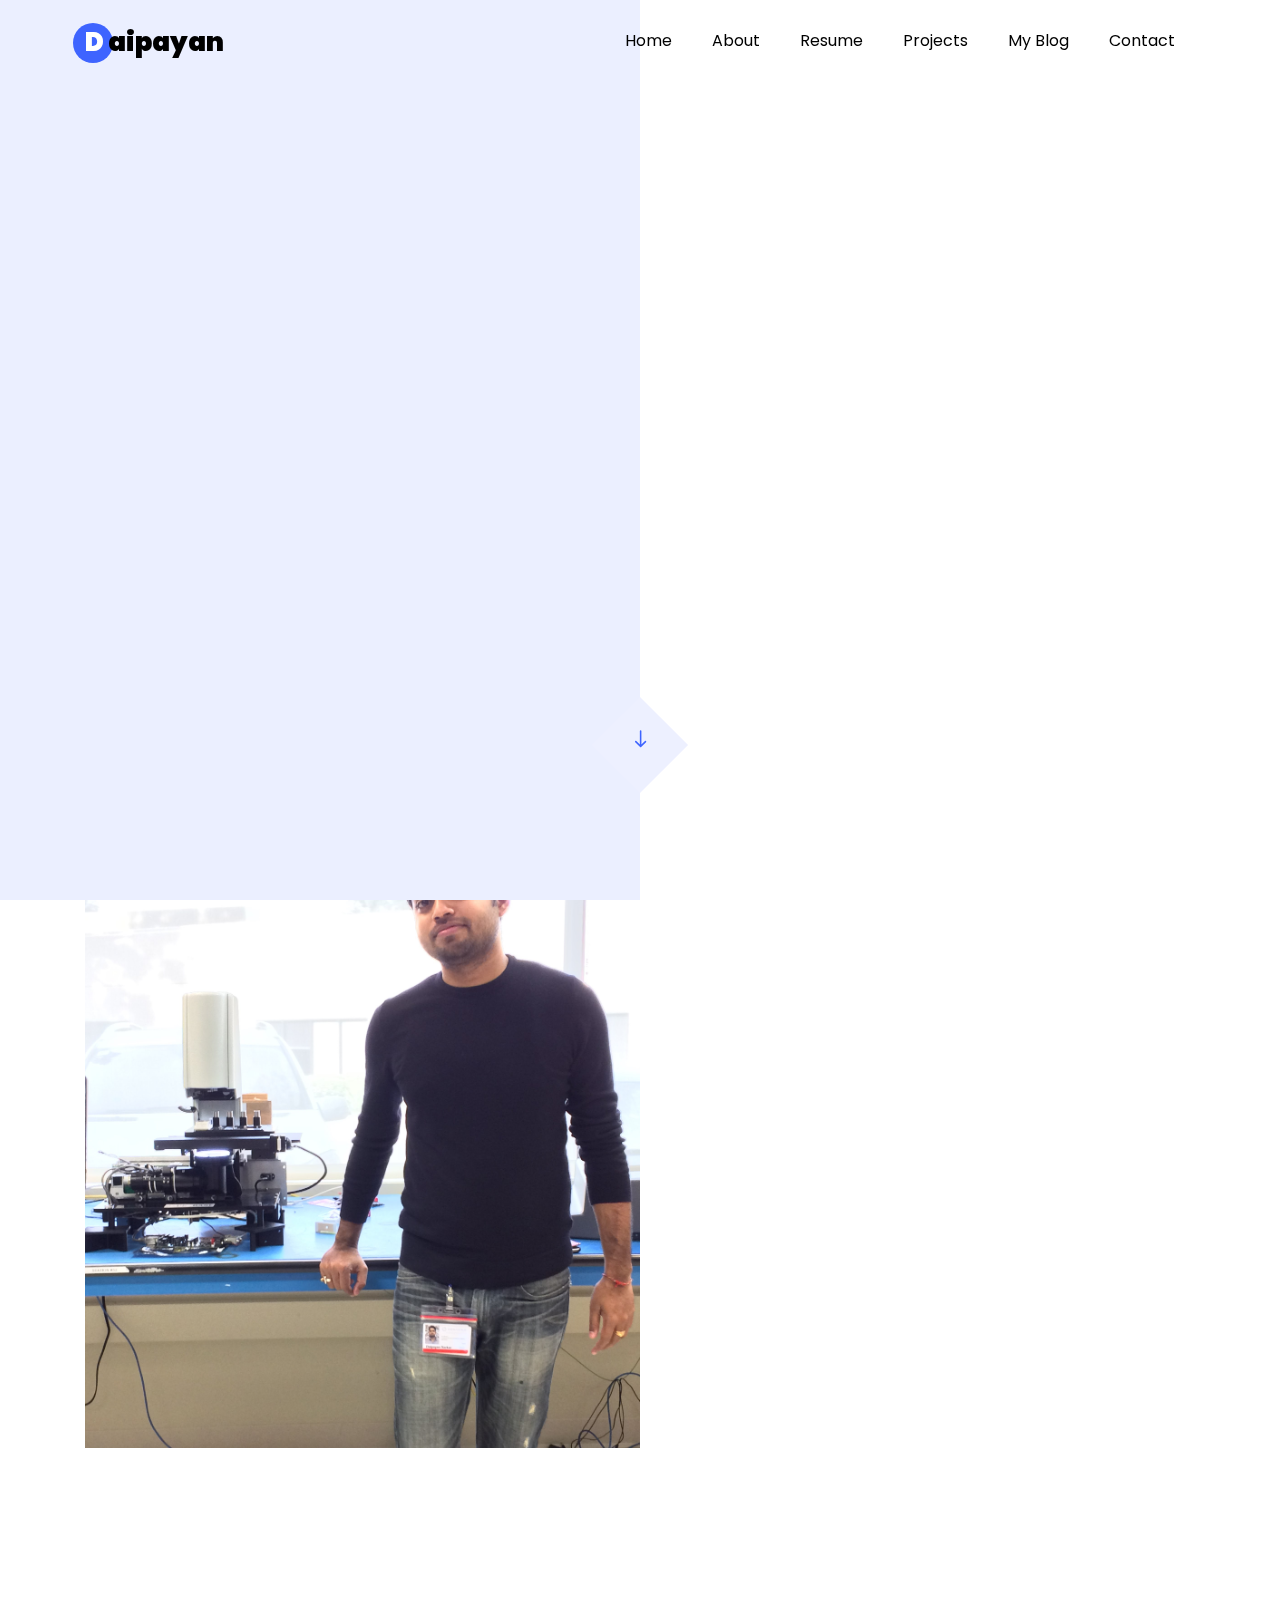
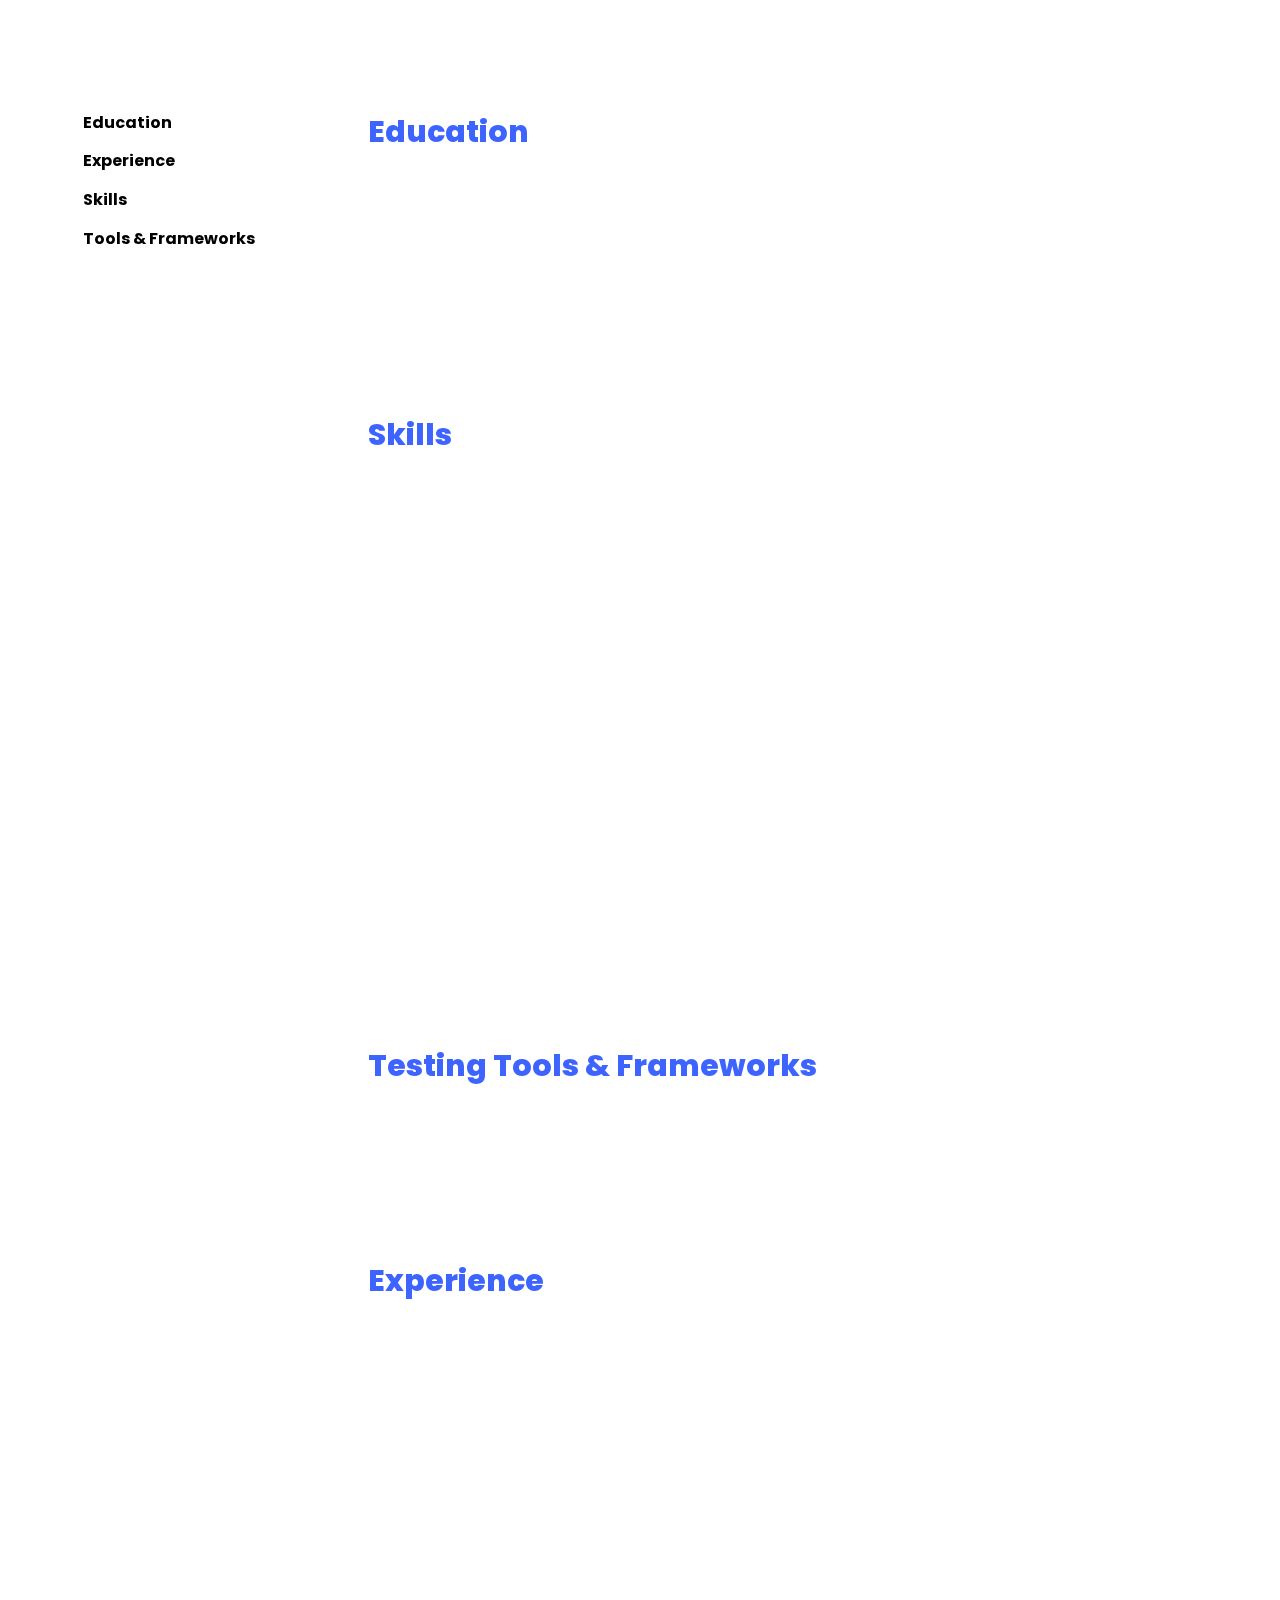
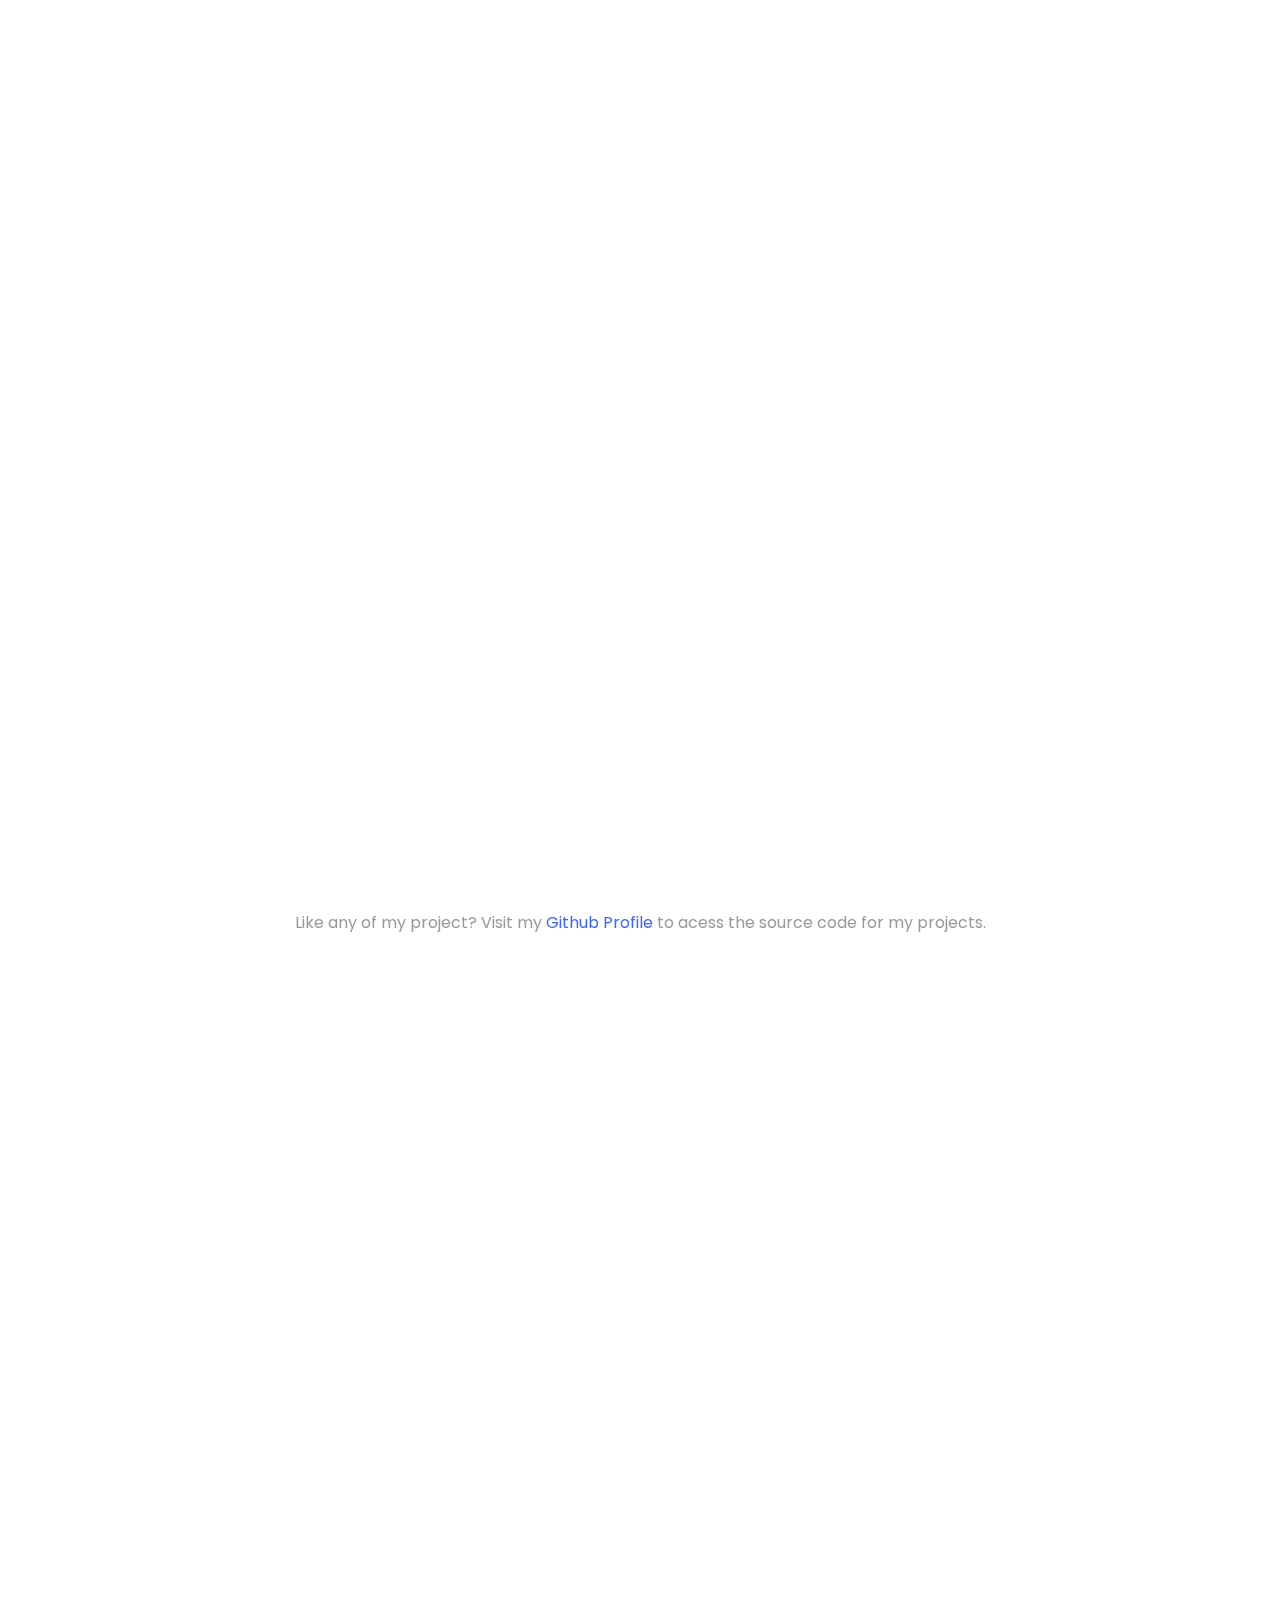
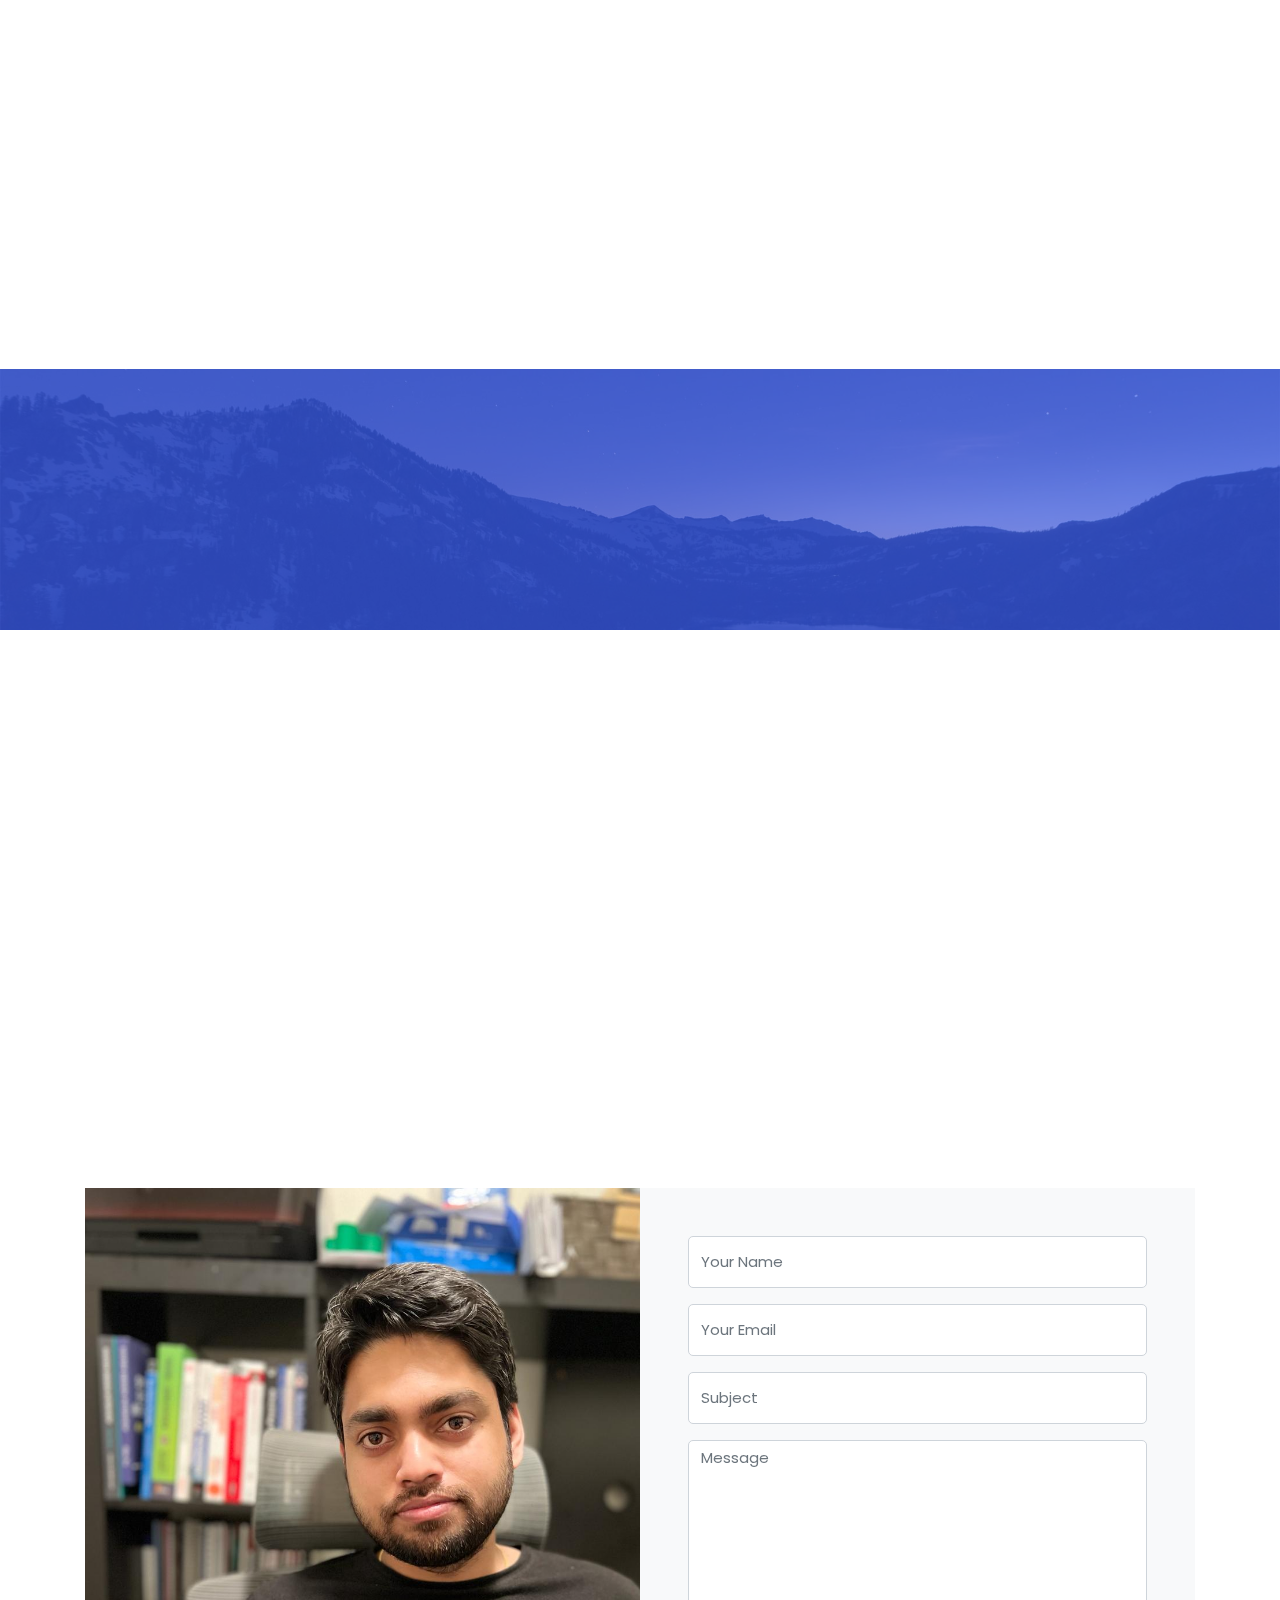
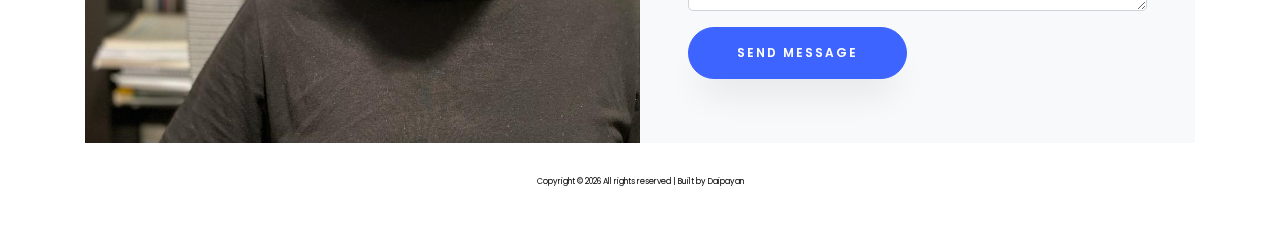
==== commit 139e9b50: "added latest exp at Guardant" ====
--- a/public/index.html
+++ b/public/index.html
@@ -91,14 +91,14 @@
 							<h1 class="big">About</h1>
 							<h2 class="mb-4">About Me</h2>
 							<p>I am a small but effiecient fish in an ocean called IT, writing robust code for
-								high-volume companies for the last 10 years. </p>
+								high-volume companies. </p>
 							<ul class="about-info mt-4 px-md-0 px-2">
 								<li class="d-flex"><span>Name:</span> <span>Daipayan Sarkar</span></li>
 								<li class="d-flex"><span>Date of birth:</span> <span>January 25</span></li>
 								<li class="d-flex"><span>Address:</span> <span>San Francisco,California</span></li>
 								<!-- <li class="d-flex"><span>Pin code:</span> <span>94013</span></li> -->
-								<li class="d-flex"><span>Email:</span> <span>daipayan.sarkar.25@gmail.com</span></li>
-								<li class="d-flex"><span>Phone: </span> <span>+1-718 285 1870</span></li>
+								<li class="d-flex"><span>Email:</span> <span>dsarkarjob@gmail.com</span></li>
+								<!-- <li class="d-flex"><span>Phone: </span> <span>+1-718 285 1870</span></li> -->
 							</ul>
 						</div>
 					</div>
@@ -108,7 +108,7 @@
 	                <span class="number" data-number="120">0</span>
 	                <span>Project complete</span>
                 </p> -->
-							<p><a href="files/DaipayanSarkar_Resume.pdf" class="btn btn-primary py-3 px-3">Download
+							<p><a href="files/Daipayan_Sarkar_Resume.pdf" class="btn btn-primary py-3 px-3">Download
 									CV</a></p>
 						</div>
 					</div>
@@ -176,7 +176,7 @@
 								<!-- <p>A small river named Duden flows by their place and supplies it with the necessary regelialia. It is a paradisematic country, in which roasted parts of sentences fly into your mouth.</p> -->
 							</div>
 						</div>
-						<div class="resume-wrap d-flex ftco-animate">
+						<!-- <div class="resume-wrap d-flex ftco-animate">
 							<div class="icon d-flex align-items-center justify-content-center">
 								<span class="flaticon-ideas"></span>
 							</div>
@@ -185,8 +185,8 @@
 								<h2>AISSCE(12<sup>th</sup>) in Science stream </h2>
 								<span class="position">CBSE</span>
 								<!-- <p>A small river named Duden flows by their place and supplies it with the necessary regelialia. It is a paradisematic country, in which roasted parts of sentences fly into your mouth.</p> -->
-							</div>
-						</div>
+						<!-- </div> -->
+						<!-- </div>
 						<div class="resume-wrap d-flex ftco-animate">
 							<div class="icon d-flex align-items-center justify-content-center">
 								<span class="flaticon-ideas"></span>
@@ -196,127 +196,18 @@
 								<h2>AISSCE(10<sup>th</sup>)</h2>
 								<span class="position">CBSE</span>
 								<!-- <p>A small river named Duden flows by their place and supplies it with the necessary regelialia. It is a paradisematic country, in which roasted parts of sentences fly into your mouth.</p> -->
-							</div>
-						</div>
-						<!-- <div class="resume-wrap d-flex ftco-animate">
-	    					<div class="icon d-flex align-items-center justify-content-center">
-					    		<span class="flaticon-ideas"></span>
-					    	</div>
-					    	<div class="text pl-3">
-		    					<span class="date">2014-2015</span>
-		    					<h2>Art &amp; Creative Director</h2>
-		    					<span class="position">Cambridge University</span>
-		    					<p>A small river named Duden flows by their place and supplies it with the necessary regelialia. It is a paradisematic country, in which roasted parts of sentences fly into your mouth.</p>
-		    				</div>
-	    				</div> -->
-					</div>
-
-					<div id="page-2" class="page two">
-						<h2 class="heading">Experience</h2>
-						<div class="resume-wrap d-flex ftco-animate">
-							<div class="icon d-flex align-items-center justify-content-center">
-								<span class="flaticon-ideas"></span>
-							</div>
-							<div class="text pl-3">
-								<span class="date">2018-2020</span>
-								<h2>Test Specialists</h2>
-								<h3>CitiusTech Healthcare</h3>
-								<span class="position">Carescape Central Station - GE Healthcare </span>
-								<p>Created an end-to-end fully automated workflow for 300+ smoke test cases involving
-									Jenkins to trigger test cases in TestComplete, publishing the result in fully custom
-									HTML formats and custom PDF formats using custom DLL and also publishing the trend ,
-									execution data in Elasticsearch Kibana visualisation in a highly customized
-									restricted environment for Test Automation.</p>
-							</div>
-						</div>
-						<div class="resume-wrap d-flex ftco-animate">
-							<div class="icon d-flex align-items-center justify-content-center">
-								<span class="flaticon-ideas"></span>
-							</div>
-							<div class="text pl-3">
-								<span class="date">2016-2018</span>
-								<h2>Test Lead</h2>
-								<h3>Estuate Inc.</h3>
-								<span class="position">Avenio Millisect - Roche</span>
-								<p>Facilitated Automated & Manual Testing solutions to test the Semi-automated tissue
-									dissection hardware and also, hardware software integration with a number of complex
-									downstream applications and hardware to successfully dissect tissues, generate and
-									store reports.</p>
-							</div>
-						</div>
-						<div class="resume-wrap d-flex ftco-animate">
-							<div class="icon d-flex align-items-center justify-content-center">
-								<span class="flaticon-ideas"></span>
-							</div>
-							<div class="text pl-3">
-								<span class="date">2009-2015</span>
-								<h2>Test Lead</h2>
-								<h3>Cognizant.</h3>
-								<span class="position">Mutiple BFSI Projects</span>
-								<p>Worked on multiple BFSI projects within the organization with the primary focus on
-									facilitating automation Testing solutions for global Clients by utilizing the
-									expertise on different admin systems and workflows of the specific domain and
-									geographic market.</p>
-							</div>
-						</div>
-						<h2 class="heading">Freebird Experience</h2>
-						<div class="resume-wrap d-flex ftco-animate">
-							<div class="icon d-flex align-items-center justify-content-center">
-								<span class="flaticon-ideas"></span>
-							</div>
-							<div class="text pl-3">
-								<!-- <span class="date">2014- <span style="font-size: 25px ;">&#8734;</span></span> -->
-								<h2>Full-Stack Web Development</h2>
-								<span class="position">Side Tech</span>
-								<p>Which started out as a hobby soon found my passion for creating websites which are
-									visually trendy and functionally smooth using mostly Js-based MERN. You can view
-									some of my work in the Projects section.</p>
-							</div>
-						</div>
-						<div class="resume-wrap d-flex ftco-animate">
-							<div class="icon d-flex align-items-center justify-content-center">
-								<span class="flaticon-ideas"></span>
-							</div>
-							<div class="text pl-3">
-								<!-- <span class="date">2014- <span style="font-size: 25px ;">&#8734;</span></span> -->
-								<h2>Website Development with Wordpress</h2>
-								<span class="position">Side Tech</span>
-								<p>Quick and hassle-free solution for mostly static websites with limited
-									functionalities meant mostly for small business who require end-to-end support from
-									Wesite Development, Hosting Deployment to mantainence.</p>
-							</div>
-						</div>
-						<div class="resume-wrap d-flex ftco-animate">
-							<div class="icon d-flex align-items-center justify-content-center">
-								<span class="flaticon-ideas"></span>
-							</div>
-							<div class="text pl-3">
-								<!-- <span class="date">2014-2015</span> -->
-								<h2>App Developer</h2>
-								<span class="position">Side Tech</span>
-								<p>The 'something missing' factor of experiencing Web Applications in mobile devices has
-									led me to explore the beautiful world of Native App Development using React-native.
-									And it has been a great journey so-far.</p>
-							</div>
-						</div>
-						<!--<div class="resume-wrap d-flex ftco-animate">
-	    					<div class="icon d-flex align-items-center justify-content-center">
-					    		<span class="flaticon-ideas"></span>
-					    	</div>
-					    	<div class="text pl-3">
-		    					<span class="date">2009-2015</span>
-		    					<h2>UI/UX Designer</h2>
-		    					<span class="position">Cambridge University</span>
-		    					<p>Worked on multiple BFSI projects within the organization with the primary focus on facilitating automation Testing solutions for global Clients by utilizing the expertise on different admin systems and workflows of the specific domain and geographic market.</p>
-		    				</div>
-	    				</div> -->
-					</div>
+						<!-- </div> -->
+						<!-- </div> -->
+
+					</div>
+
+					<!-- Skills Start -->
 					<div id="page-3" class="page three">
 						<h2 class="heading">Skills</h2>
-						<!--<div class="row progress-circle mb-5">
-					  		<div class="col-lg-4 mb-4"> 
-						       <div class="bg-white rounded-lg shadow p-4">
-						        <h2 class="h5 font-weight-bold text-center mb-4">CSS</h2> -->
+						<!-- <div class="row progress-circle mb-5">
+							<div class="col-lg-4 mb-4">
+								<div class="bg-white rounded-lg shadow p-4">
+									<h2 class="h5 font-weight-bold text-center mb-4">CSS</h2> -->
 
 						<!-- Progress bar 1 -->
 						<!-- <div class="progress mx-auto" data-value='90'>
@@ -334,16 +225,18 @@
 
 						<!-- Demo info -->
 						<!-- <div class="row text-center mt-4">
-						          <div class="col-6 border-right">
-						            <div class="h4 font-weight-bold mb-0">28%</div><span class="small text-gray">Last week</span>
-						          </div>
-						          <div class="col-6">
-						            <div class="h4 font-weight-bold mb-0">60%</div><span class="small text-gray">Last month</span>
-						          </div>
-						        </div> 
-						        -- END --
-						      </div>
-						    </div>-->
+							<div class="col-6 border-right">
+								<div class="h4 font-weight-bold mb-0">28%</div><span class="small text-gray">Last
+									week</span>
+							</div>
+							<div class="col-6">
+								<div class="h4 font-weight-bold mb-0">60%</div><span class="small text-gray">Last
+									month</span>
+							</div>
+						</div>
+						-- END --
+					</div>
+				</div> -->
 
 						<!-- <div class="col-lg-4 mb-4">
 						      <div class="bg-white rounded-lg shadow p-4">
@@ -468,11 +361,11 @@
 							</div>
 							<div class="col-md-6 animate-box">
 								<div class="progress-wrap ftco-animate">
-									<h3>WordPress</h3>
+									<h3>Bootstrap</h3>
 									<div class="progress">
 										<div class="progress-bar color-5" role="progressbar" aria-valuenow="90"
 											aria-valuemin="0" aria-valuemax="100" style="width:90%">
-											<span>90%</span>
+											<span>80%</span>
 										</div>
 									</div>
 								</div>
@@ -521,11 +414,34 @@
 									</div>
 								</div>
 							</div>
-						</div>
-					</div>
-
-
-
+							<div class="col-md-6 animate-box">
+								<div class="progress-wrap ftco-animate">
+									<h3>Jenkins</h3>
+									<div class="progress">
+										<div class="progress-bar color-1" role="progressbar" aria-valuenow="30"
+											aria-valuemin="0" aria-valuemax="100" style="width:30%">
+											<span>50%</span>
+										</div>
+									</div>
+								</div>
+							</div>
+							<div class="col-md-6 animate-box">
+								<div class="progress-wrap ftco-animate">
+									<h3>Docker</h3>
+									<div class="progress">
+										<div class="progress-bar color-1" role="progressbar" aria-valuenow="30"
+											aria-valuemin="0" aria-valuemax="100" style="width:30%">
+											<span>30%</span>
+										</div>
+									</div>
+								</div>
+							</div>
+						</div>
+					</div>
+
+					<!-- Skills End -->
+
+					<!-- Tools Start -->
 					<div id="page-4" class="page four">
 						<h2 class="heading">Testing Tools <span>&amp;</span> Frameworks</h2>
 						<div class="container">
@@ -558,6 +474,155 @@
 							</div>
 						</div>
 					</div>
+					<!-- Tools End -->
+					<div id="page-2" class="page two">
+						<h2 class="heading">Experience</h2>
+						<div class="resume-wrap d-flex ftco-animate">
+							<div class="icon d-flex align-items-center justify-content-center">
+								<span class="flaticon-ideas"></span>
+							</div>
+
+							<div class="text pl-3">
+								<span class="date">2022-Present</span>
+								<h2>Senior Software Engg in Test</h2>
+								<h3>GuardantHealth</h3>
+								<span class="position">LabVantage and React based Portal</span>
+								<p>In this role, responsibilities developing functional and automated tests
+									using Java
+									and Python, and
+									creating test cases in Jama, prioritizing
+									defects. Additionally, it involves streamlining testing
+									processes, developing load tests for Labvantage and Billing APIs, and
+									ensuring
+									quality compliance with FDA and ISO standards. Achievements include
+									revamping the
+									automation framework, reducing Accession and Billing workflow times by
+									over 70% and
+									80% respectively, and transitioning load tests from ReadyAPI to JMeter
+									to save costs
+									while maintaining efficiency.</p>
+							</div>
+						</div>
+
+						<div class="resume-wrap d-flex ftco-animate">
+							<div class="icon d-flex align-items-center justify-content-center">
+								<span class="flaticon-ideas"></span>
+							</div>
+
+							<div class="text pl-3">
+								<span class="date">2018-2022</span>
+								<h2>Test Specialists</h2>
+								<h3>CitiusTech Healthcare</h3>
+								<span class="position">Carescape Central Station - GE Healthcare </span>
+								<p>Created an end-to-end fully automated workflow for 300+ smoke test cases
+									involving
+									Jenkins to trigger test cases in TestComplete, publishing the result in
+									fully custom
+									HTML formats and custom PDF formats using custom DLL and also publishing
+									the trend ,
+									execution data in Elasticsearch Kibana visualisation in a highly
+									customized
+									restricted environment for Test Automation.</p>
+							</div>
+						</div>
+						<div class="resume-wrap d-flex ftco-animate">
+							<div class="icon d-flex align-items-center justify-content-center">
+								<span class="flaticon-ideas"></span>
+							</div>
+							<div class="text pl-3">
+								<span class="date">2016-2018</span>
+								<h2>Test Lead</h2>
+								<h3>Estuate Inc.</h3>
+								<span class="position">Avenio Millisect - Roche</span>
+								<p>Facilitated Automated & Manual Testing solutions to test the
+									Semi-automated tissue
+									dissection hardware and also, hardware software integration with a
+									number of complex
+									downstream applications and hardware to successfully dissect tissues,
+									generate and
+									store reports.</p>
+							</div>
+						</div>
+						<div class="resume-wrap d-flex ftco-animate">
+							<div class="icon d-flex align-items-center justify-content-center">
+								<span class="flaticon-ideas"></span>
+							</div>
+							<div class="text pl-3">
+								<span class="date">2009-2015</span>
+								<h2>Test Lead</h2>
+								<h3>Cognizant.</h3>
+								<span class="position">Mutiple BFSI Projects</span>
+								<p>Worked on multiple BFSI projects within the organization with the primary
+									focus on
+									facilitating automation Testing solutions for global Clients by
+									utilizing the
+									expertise on different admin systems and workflows of the specific
+									domain and
+									geographic market.</p>
+							</div>
+						</div>
+						<h2 class="heading">Freebird Experience</h2>
+						<div class="resume-wrap d-flex ftco-animate">
+							<div class="icon d-flex align-items-center justify-content-center">
+								<span class="flaticon-ideas"></span>
+							</div>
+							<div class="text pl-3">
+								<!-- <span class="date">2014- <span style="font-size: 25px ;">&#8734;</span></span> -->
+								<h2>Full-Stack Web Development</h2>
+								<span class="position">Side Tech</span>
+								<p>Which started out as a hobby soon found my passion for creating websites
+									which are
+									visually trendy and functionally smooth using mostly Js-based MERN. You
+									can view
+									some of my work in the Projects section.</p>
+							</div>
+						</div>
+						<div class="resume-wrap d-flex ftco-animate">
+							<div class="icon d-flex align-items-center justify-content-center">
+								<span class="flaticon-ideas"></span>
+							</div>
+							<div class="text pl-3">
+								<!-- <span class="date">2014- <span style="font-size: 25px ;">&#8734;</span></span> -->
+								<h2>Website Development with Wordpress</h2>
+								<span class="position">Side Tech</span>
+								<p>Quick and hassle-free solution for mostly static websites with limited
+									functionalities meant mostly for small business who require end-to-end
+									support from
+									Wesite Development, Hosting Deployment to mantainence.</p>
+							</div>
+						</div>
+						<div class="resume-wrap d-flex ftco-animate">
+							<div class="icon d-flex align-items-center justify-content-center">
+								<span class="flaticon-ideas"></span>
+							</div>
+							<div class="text pl-3">
+								<!-- <span class="date">2014-2015</span> -->
+								<h2>App Developer</h2>
+								<span class="position">Side Tech</span>
+								<p>The 'something missing' factor of experiencing Web Applications in mobile
+									devices has
+									led me to explore the beautiful world of Native App Development using
+									React-native.
+									And it has been a great journey so-far.</p>
+							</div>
+						</div>
+						<!--<div class="resume-wrap d-flex ftco-animate">
+	    					<div class="icon d-flex align-items-center justify-content-center">
+					    		<span class="flaticon-ideas"></span>
+					    	</div>
+					    	<div class="text pl-3">
+		    					<span class="date">2009-2015</span>
+		    					<h2>UI/UX Designer</h2>
+		    					<span class="position">Cambridge University</span>
+		    					<p>Worked on multiple BFSI projects within the organization with the primary focus on facilitating automation Testing solutions for global Clients by utilizing the expertise on different admin systems and workflows of the specific domain and geographic market.</p>
+		    				</div>
+	    				</div> -->
+					</div>
+
+
+					<!-- Tools goes here -->
+
+
 				</div>
 			</div>
 	</section>
@@ -858,7 +923,7 @@
 				<div class="col-md-7 ftco-animate text-center">
 					<h2>I'm <span>Available</span></h2>
 					<p>If you like what you see, please get in touch to discuss if I fit in. </p>
-					<p class="mb-0"><a href="#contact-section" class="btn btn-primary py-3 px-5">Hire me</a></p>
+					<p class="mb-0"><a href="#contact-section" class="btn btn-primary py-3 px-5">Contact me</a></p>
 				</div>
 			</div>
 		</div>
@@ -889,11 +954,11 @@
 				<div class="col-md-6 col-lg-3 d-flex ftco-animate">
 					<div class="align-self-stretch box text-center p-4 shadow">
 						<div class="icon d-flex align-items-center justify-content-center">
-							<span class="icon-phone2"></span>
+							<span class="icon-linkedin"></span>
 						</div>
 						<div>
-							<h3 class="mb-4">Contact Number</h3>
-							<p><a href="tel://+918123409032">+1 718 285 1870</a></p>
+							<h3 class="mb-4">LinkedIn Profile</h3>
+							<p><a href="https://www.linkedin.com/in/daipayan-sarkar/">Click here</a></p>
 						</div>
 					</div>
 				</div>
@@ -904,7 +969,7 @@
 						</div>
 						<div>
 							<h3 class="mb-4">Email Address</h3>
-							<p><a href="mailto:daipayan.sarkar.25@gmail.com">Click here </a></p>
+							<p><a href="mailto:dsarkarjob@gmail.com">Click here </a></p>
 						</div>
 					</div>
 				</div>
